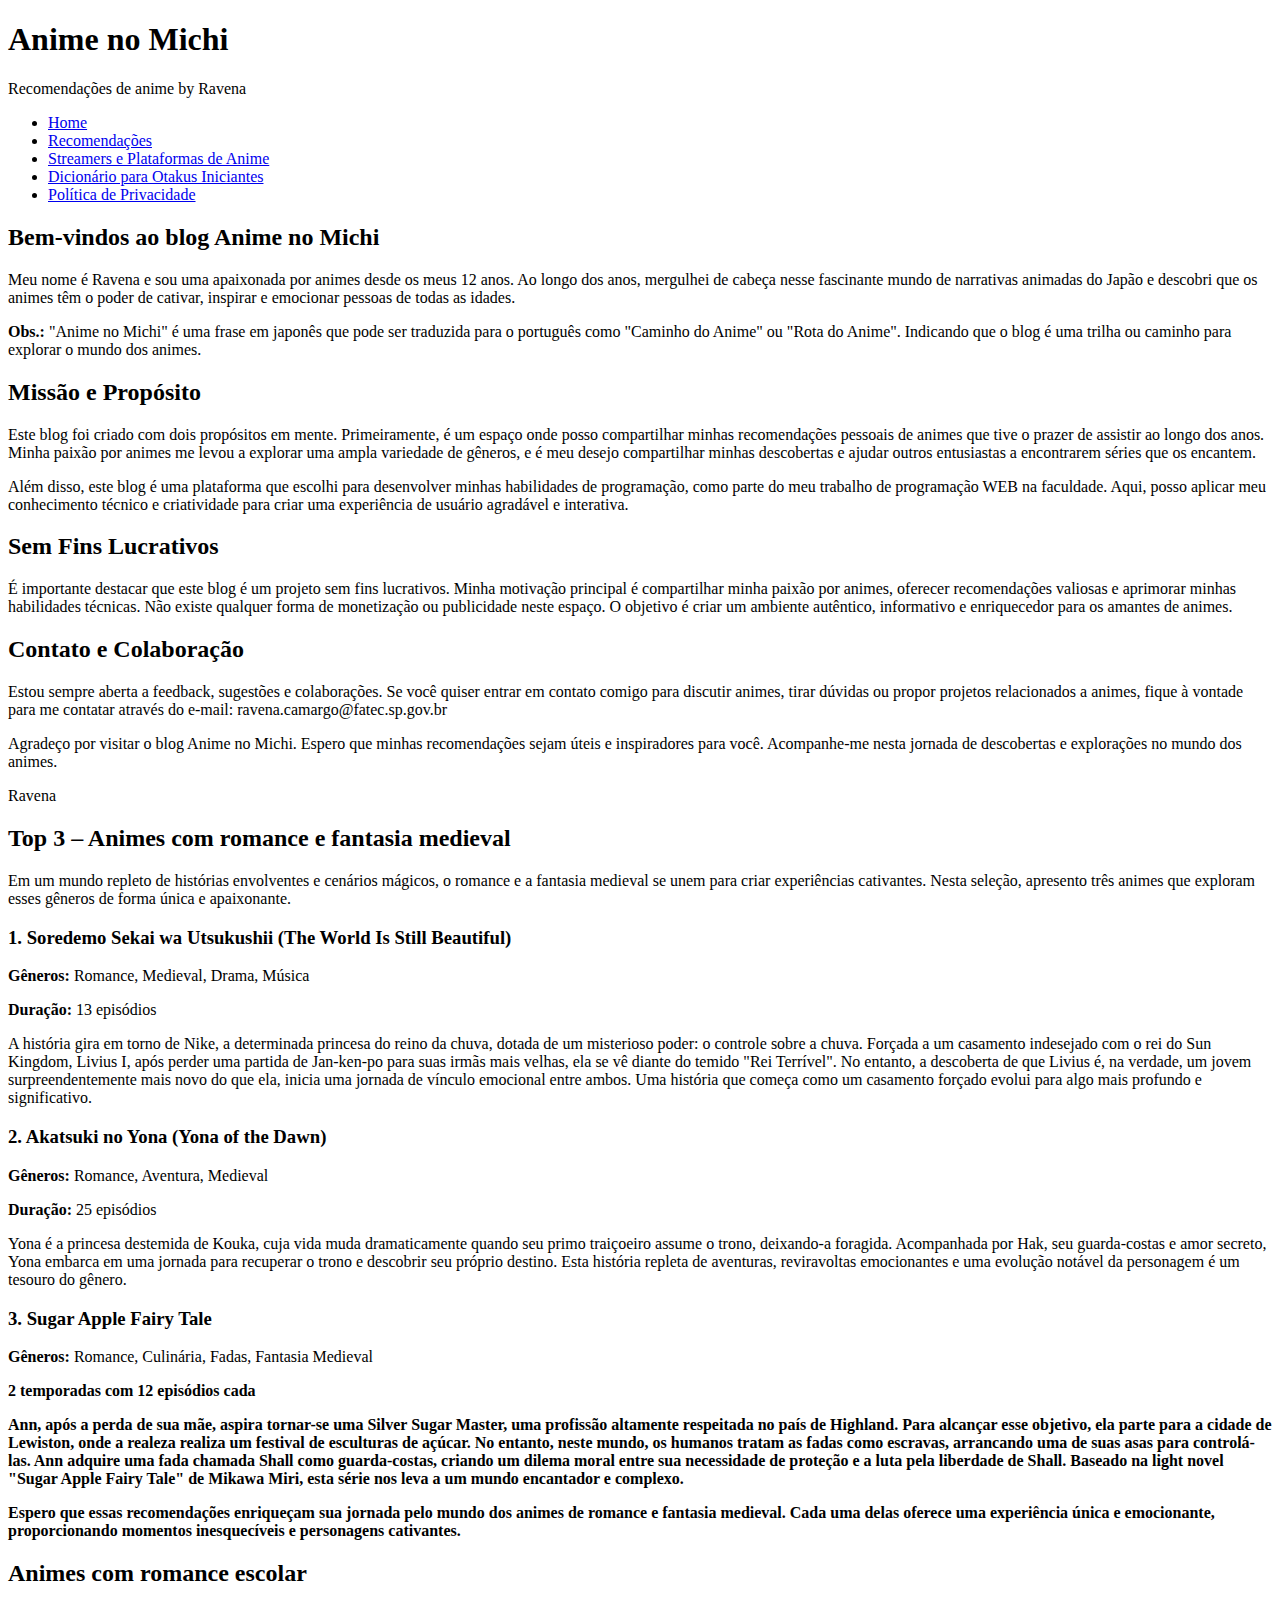
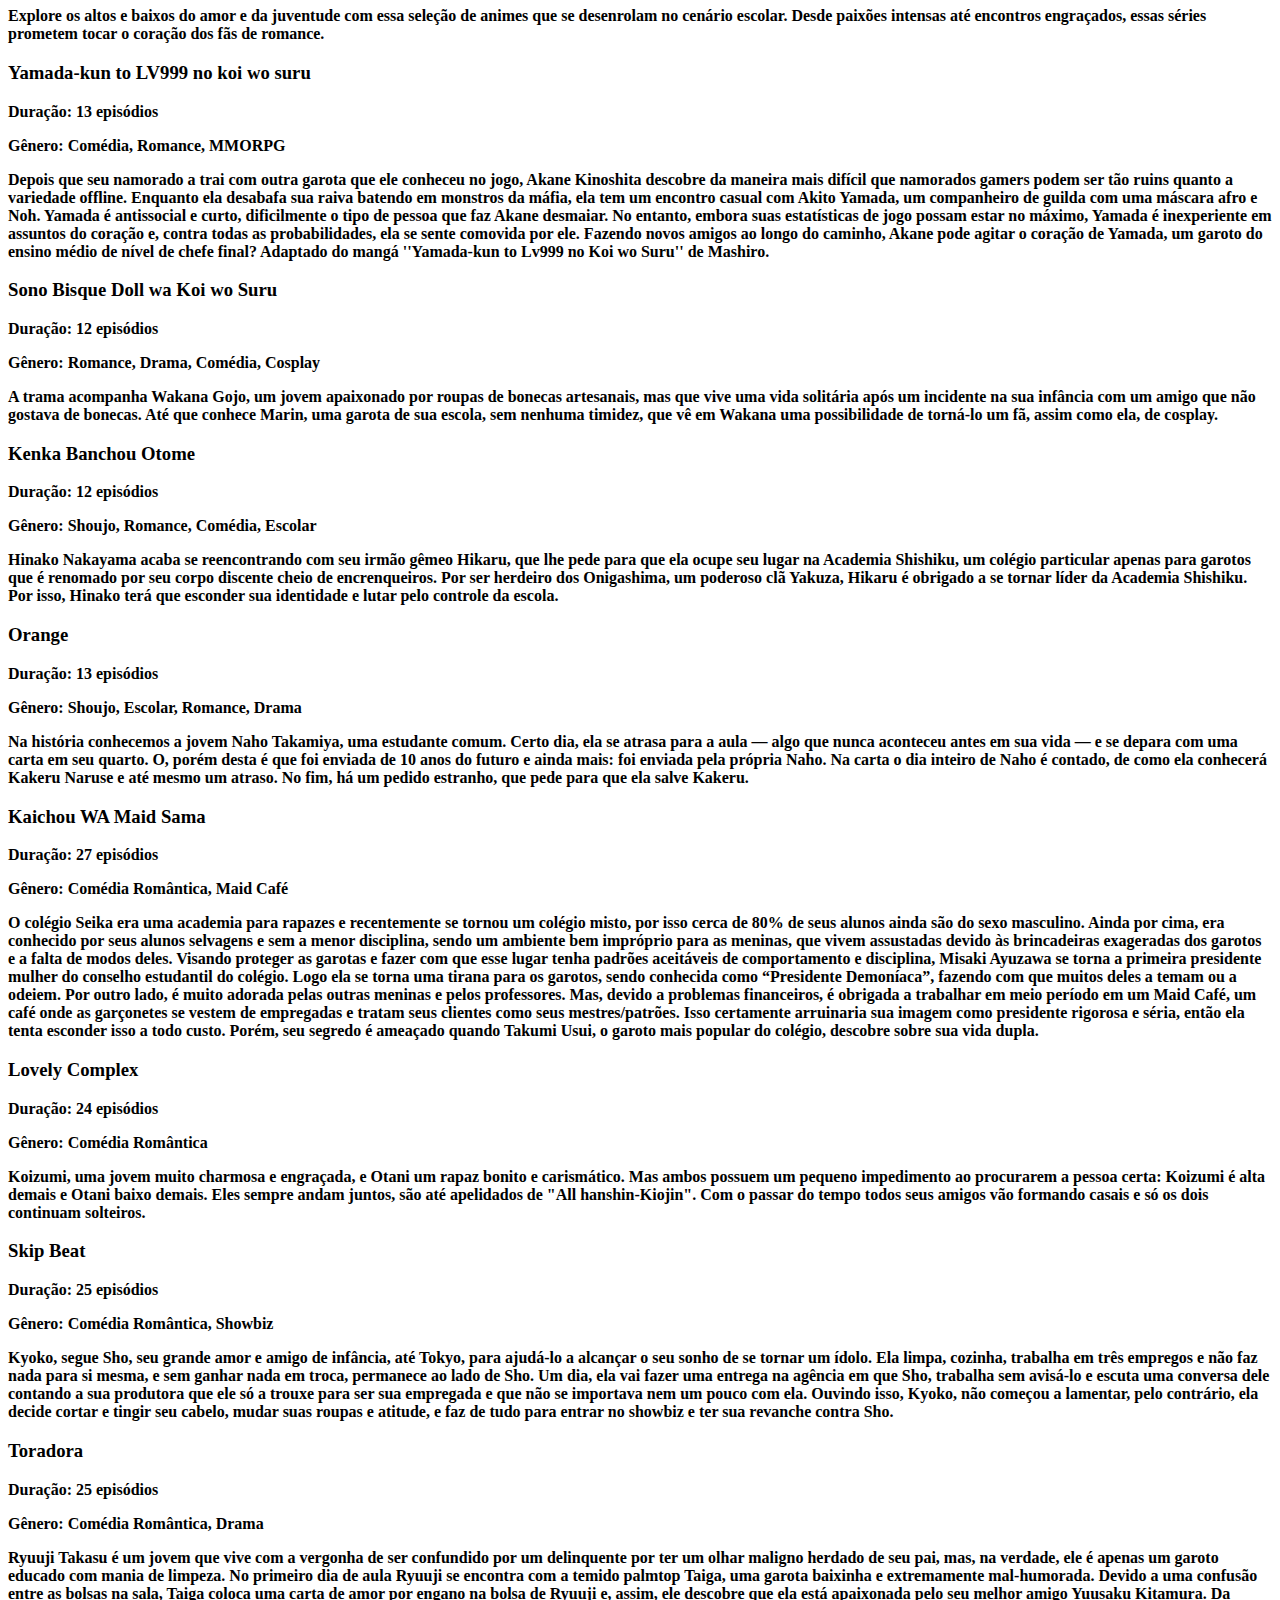
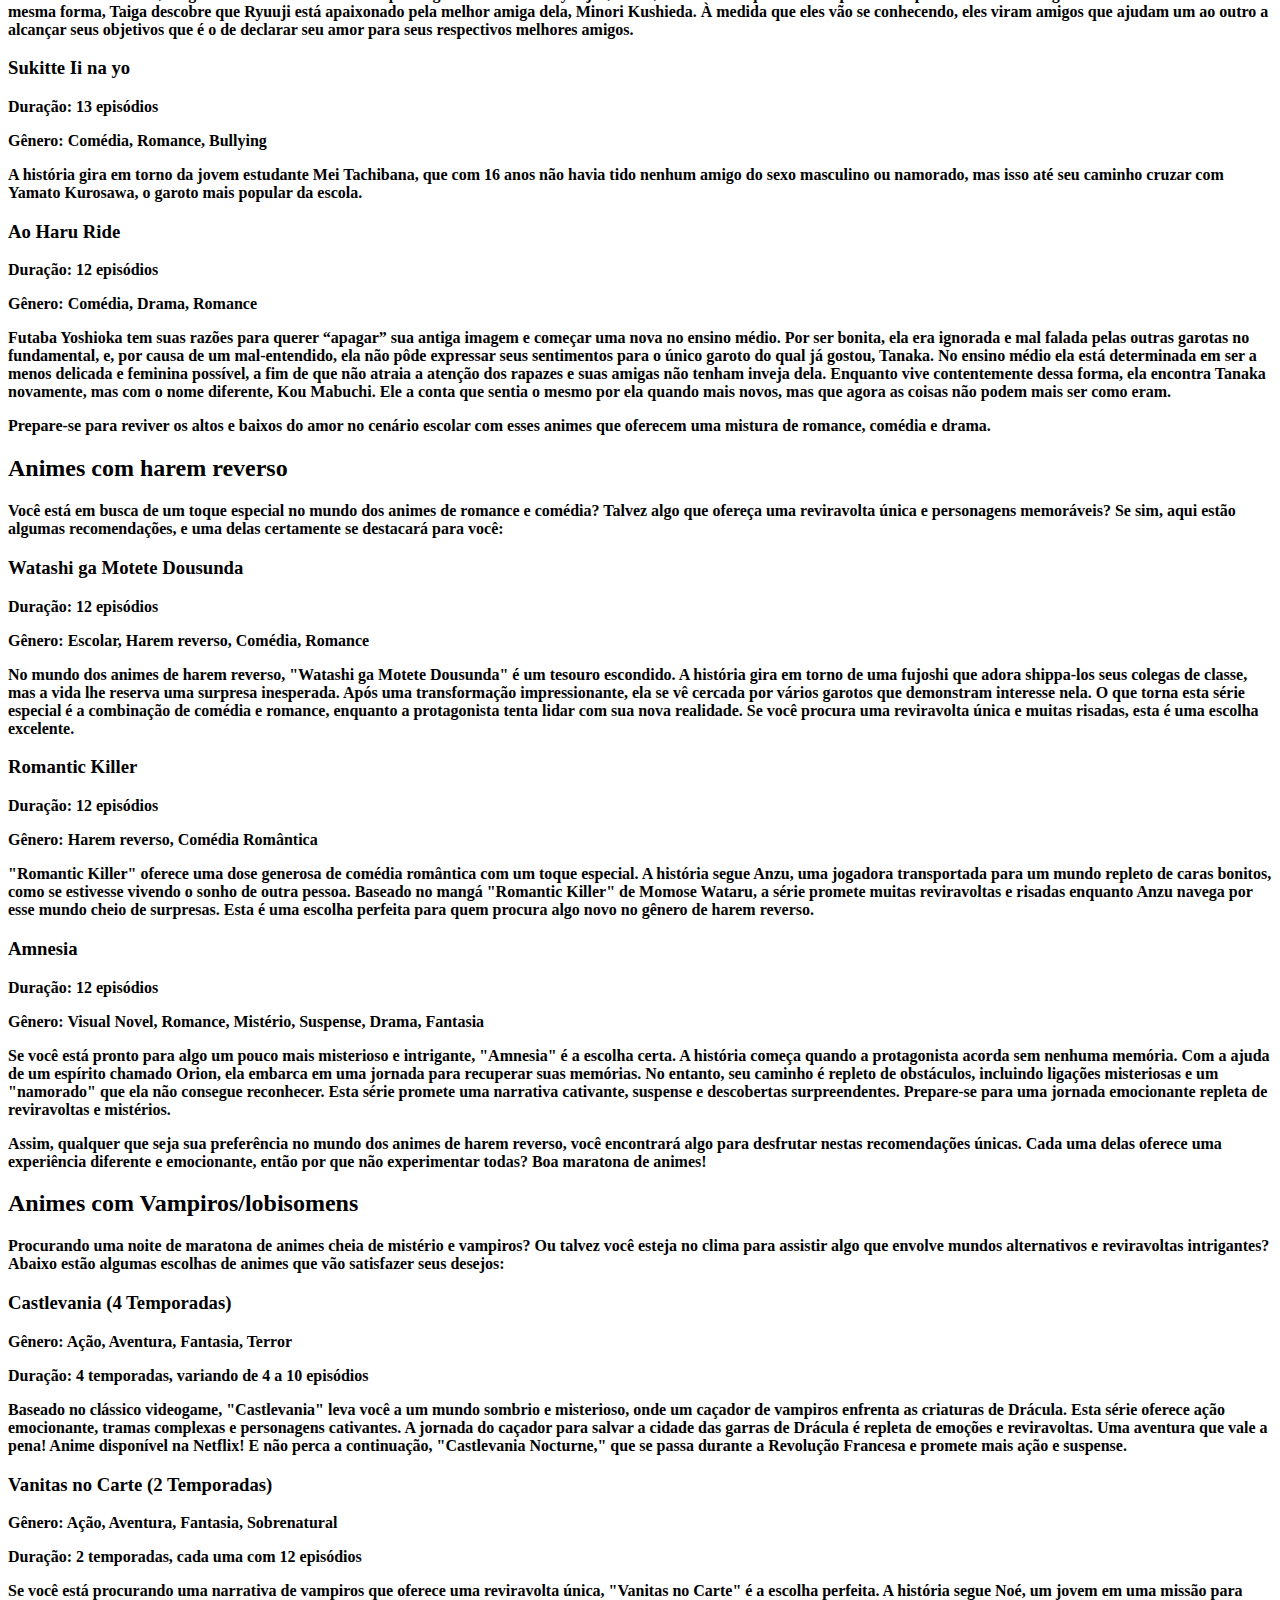
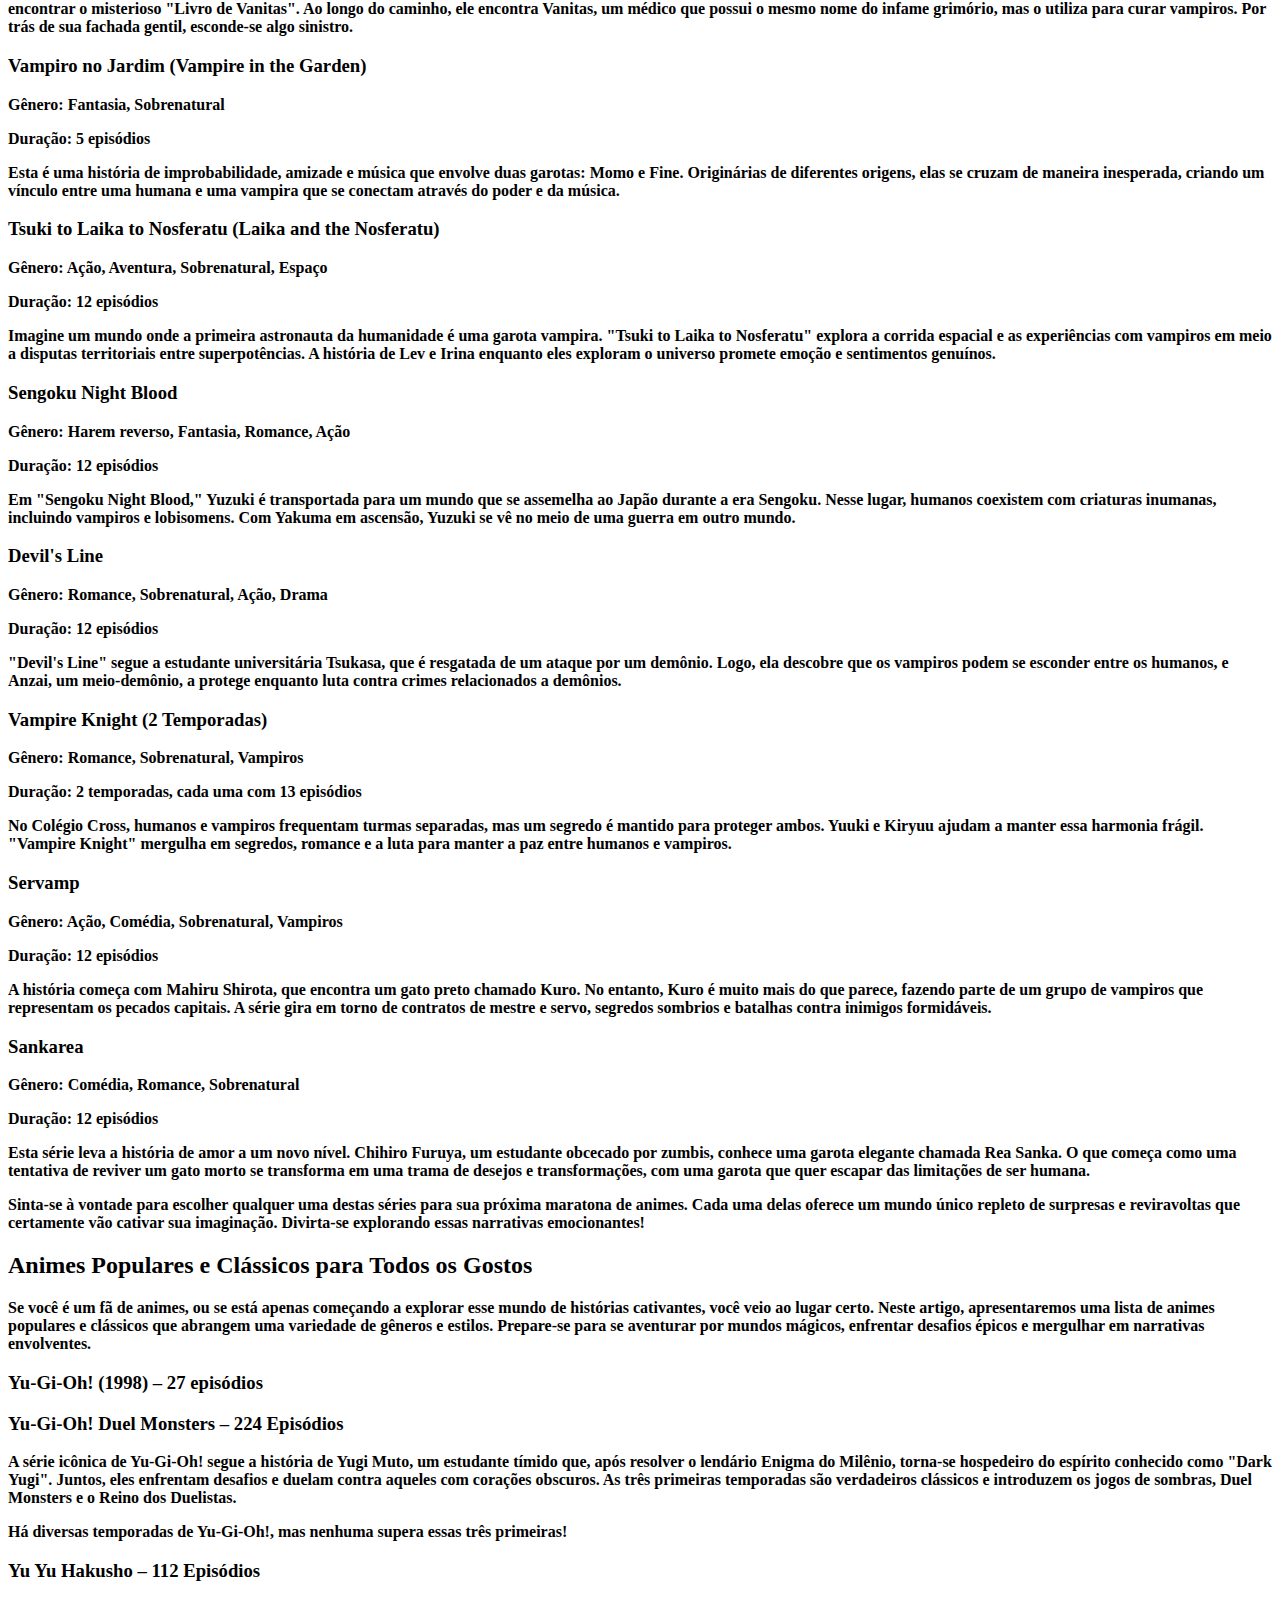
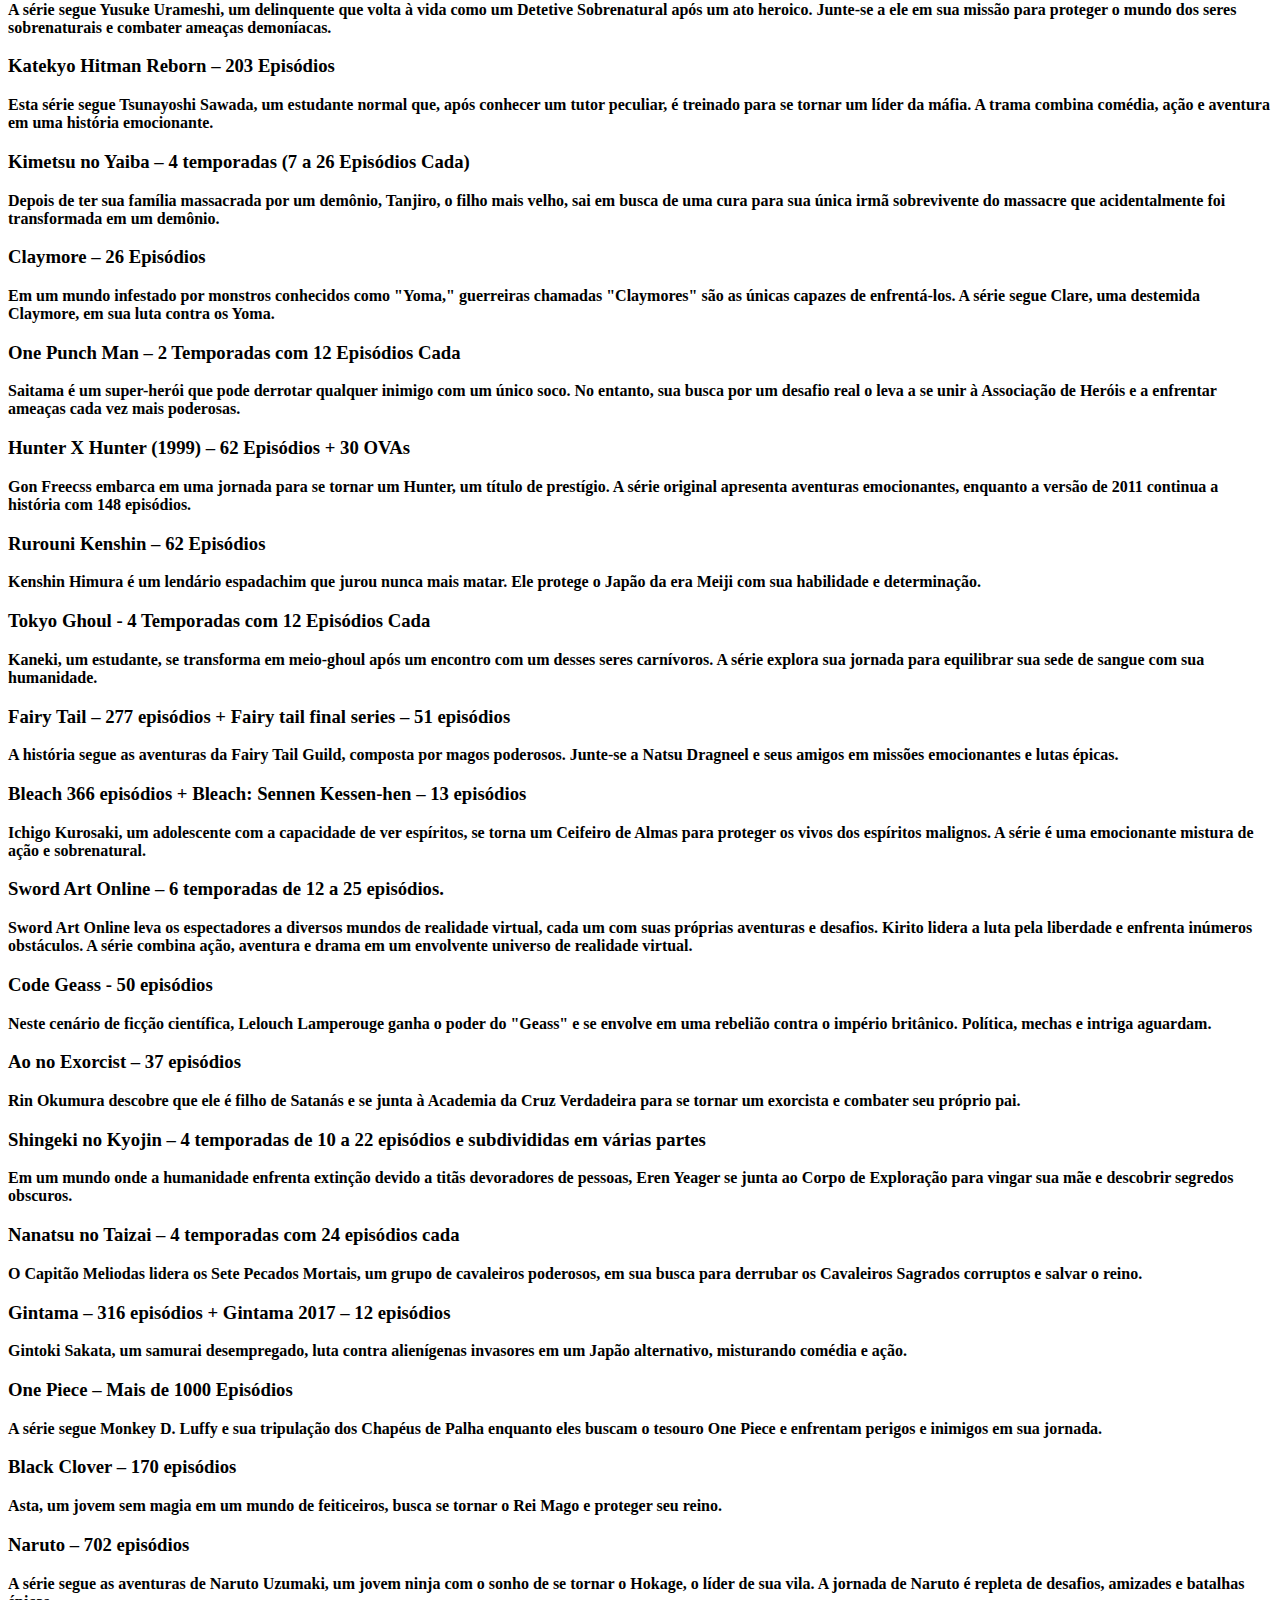
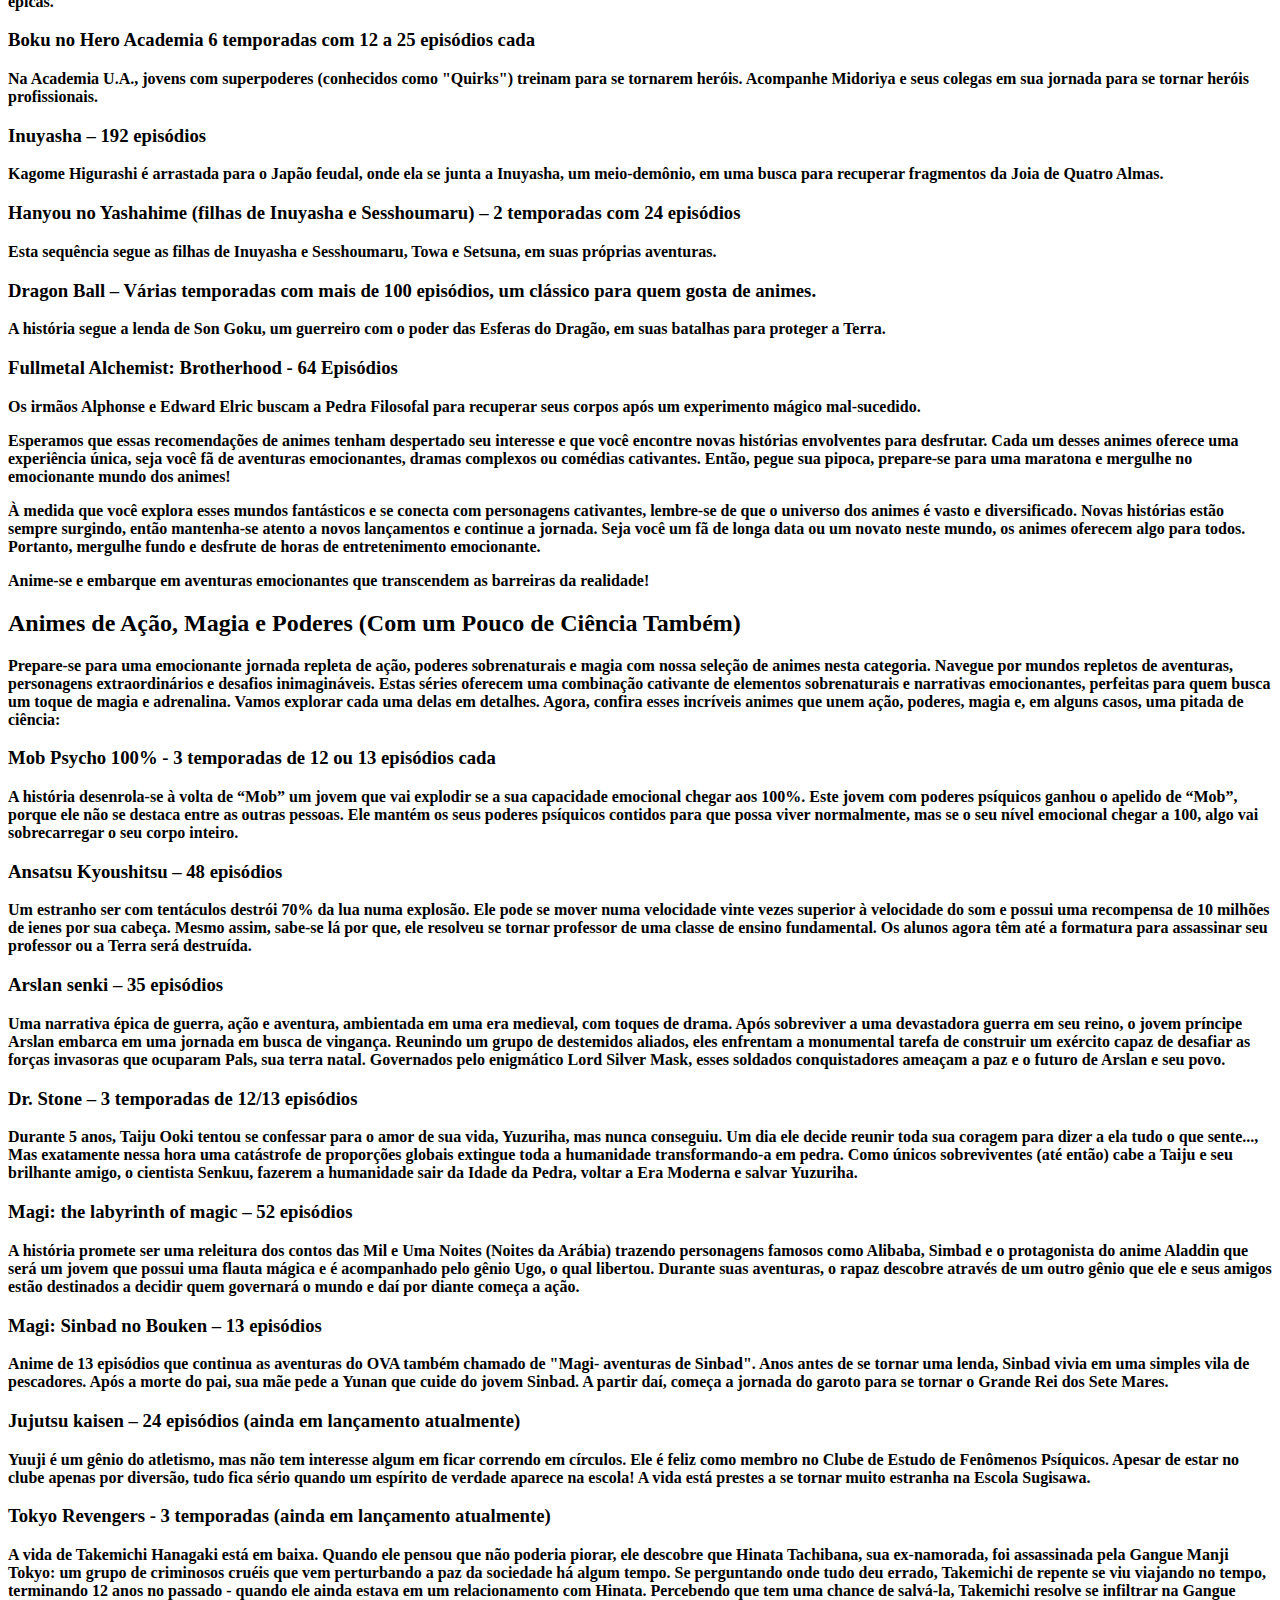
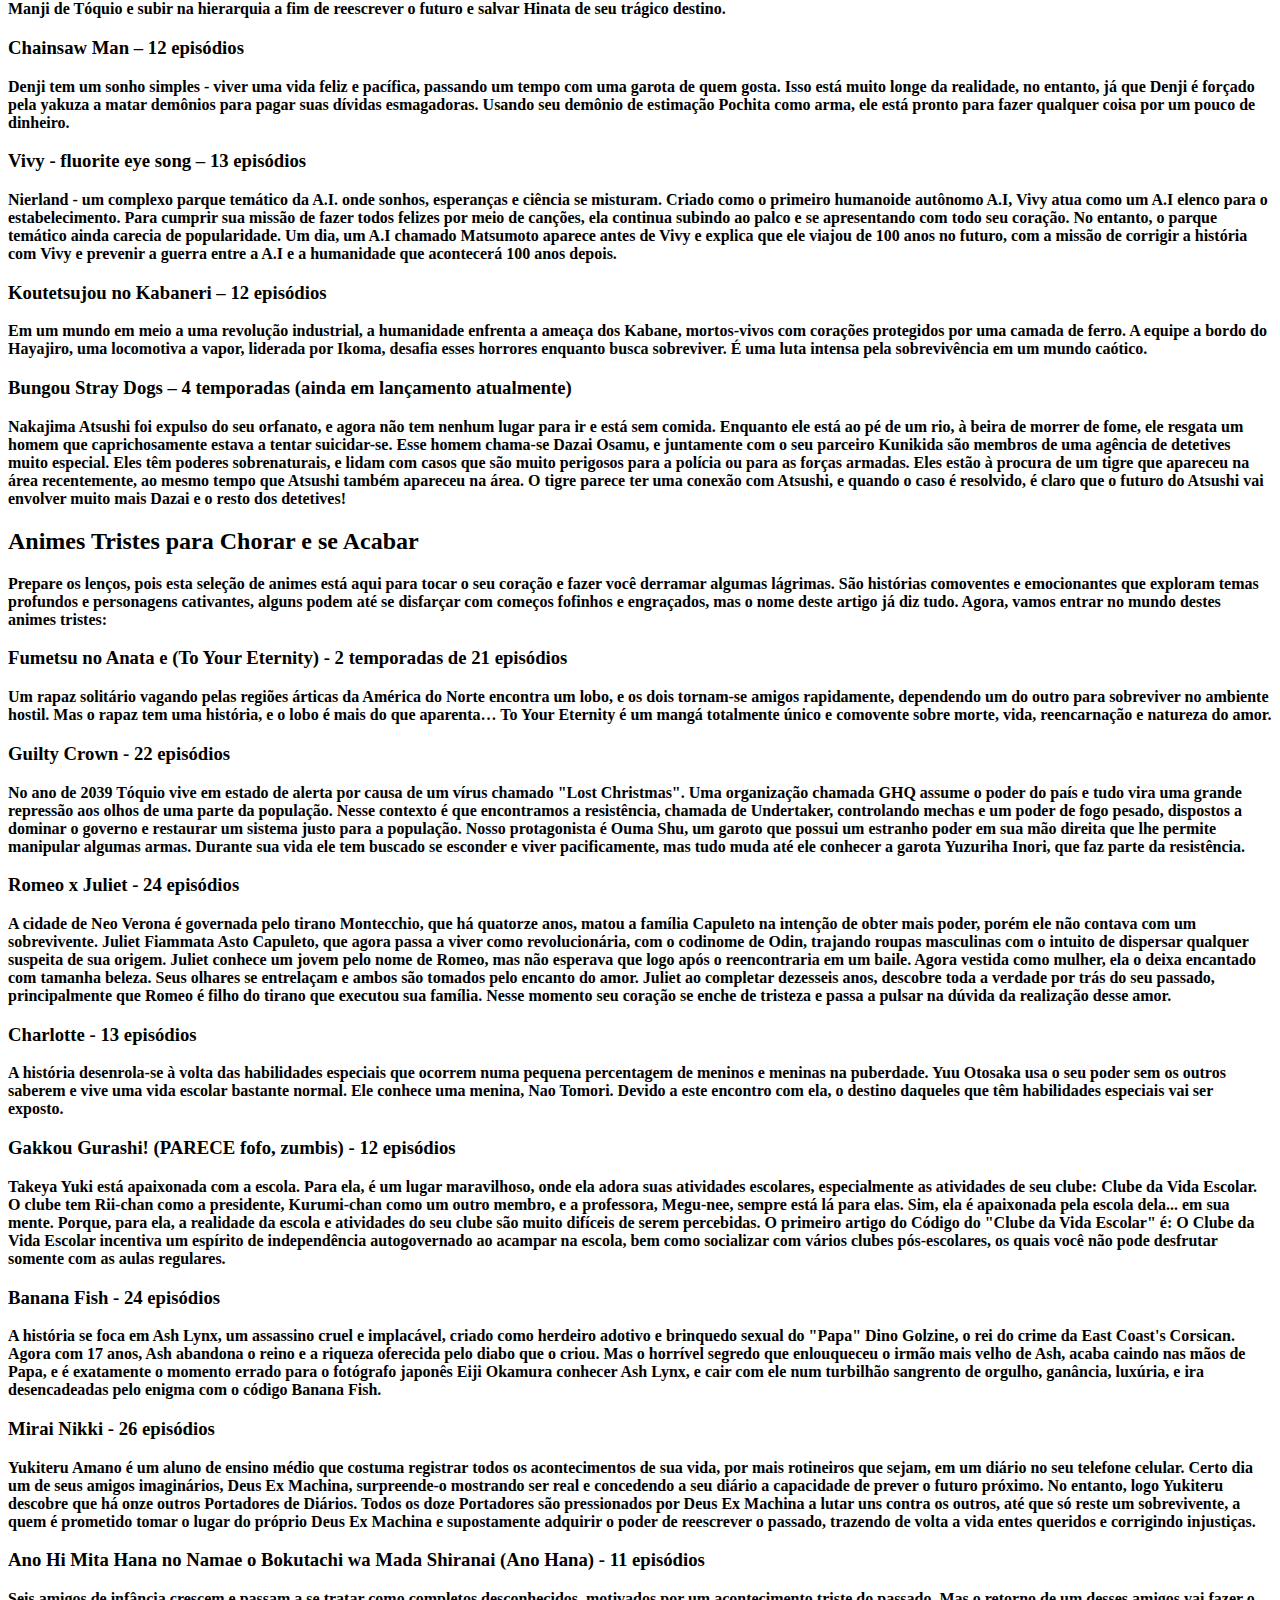
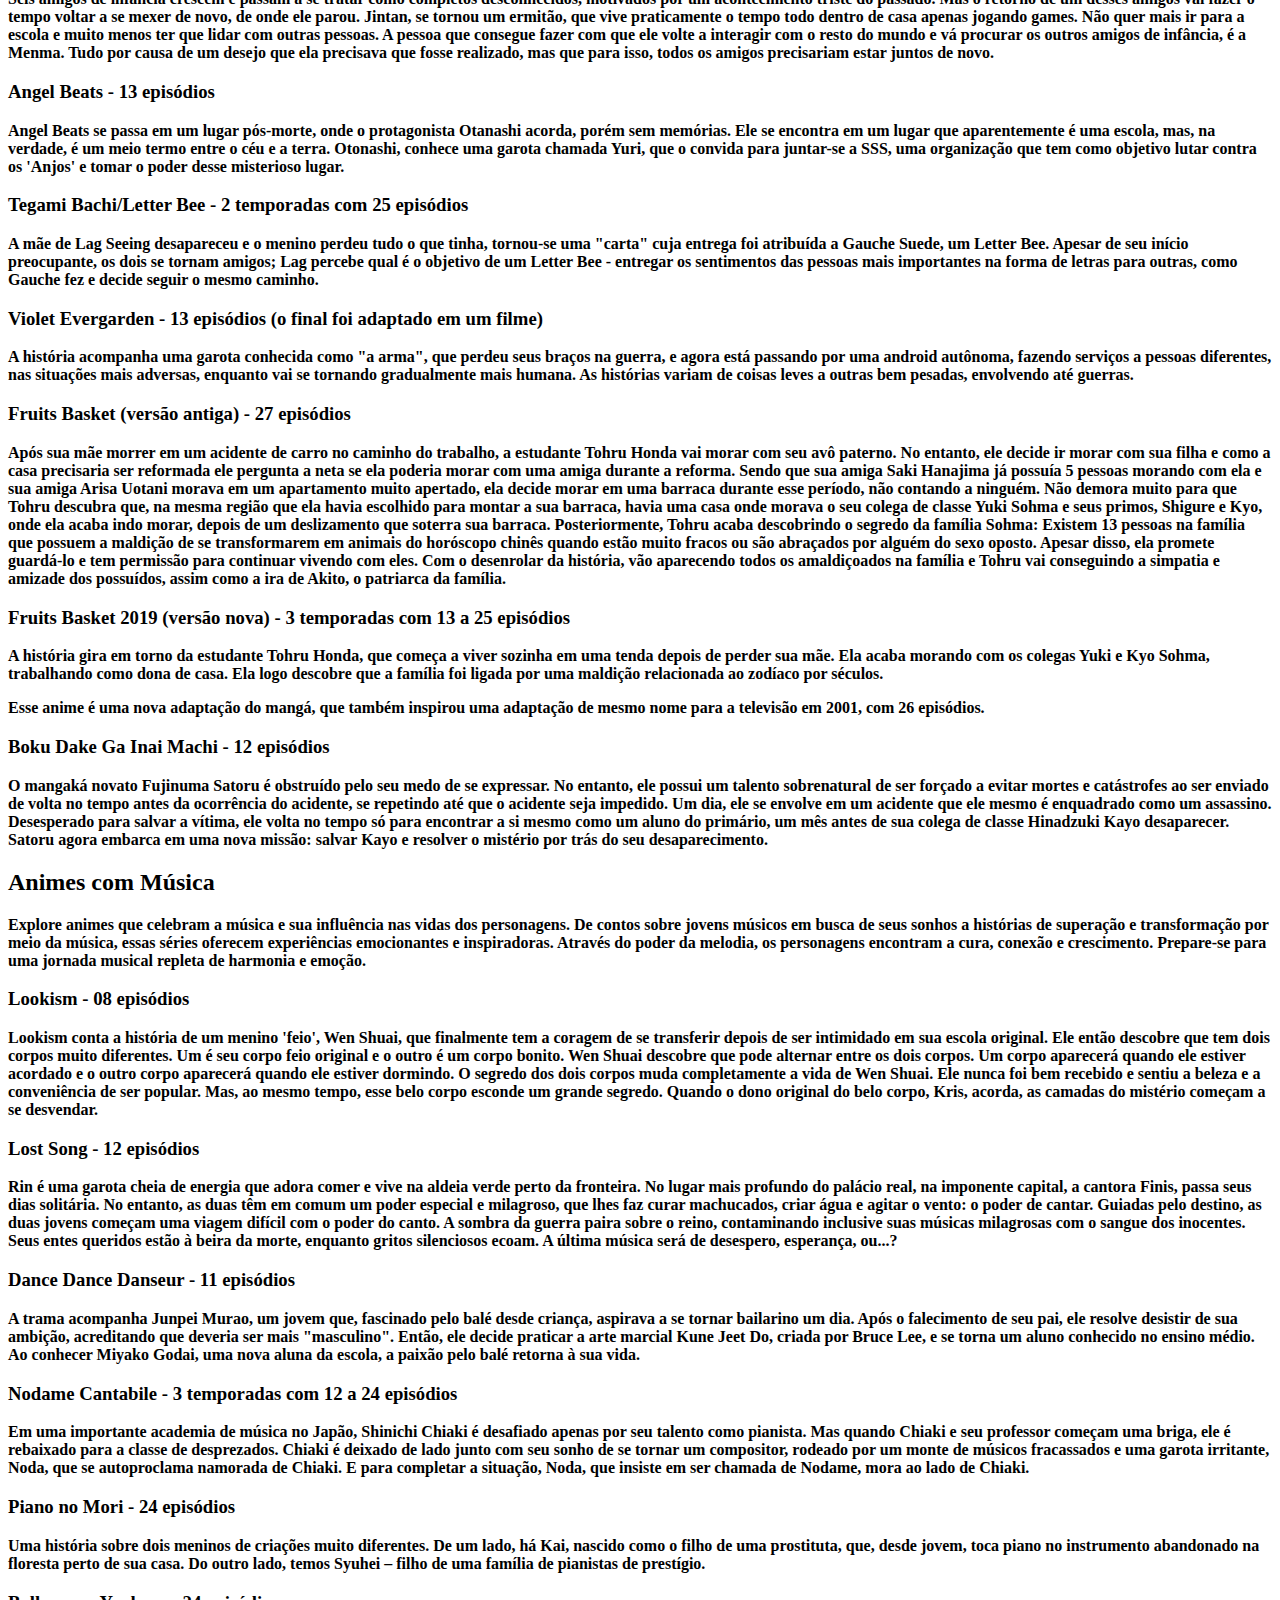
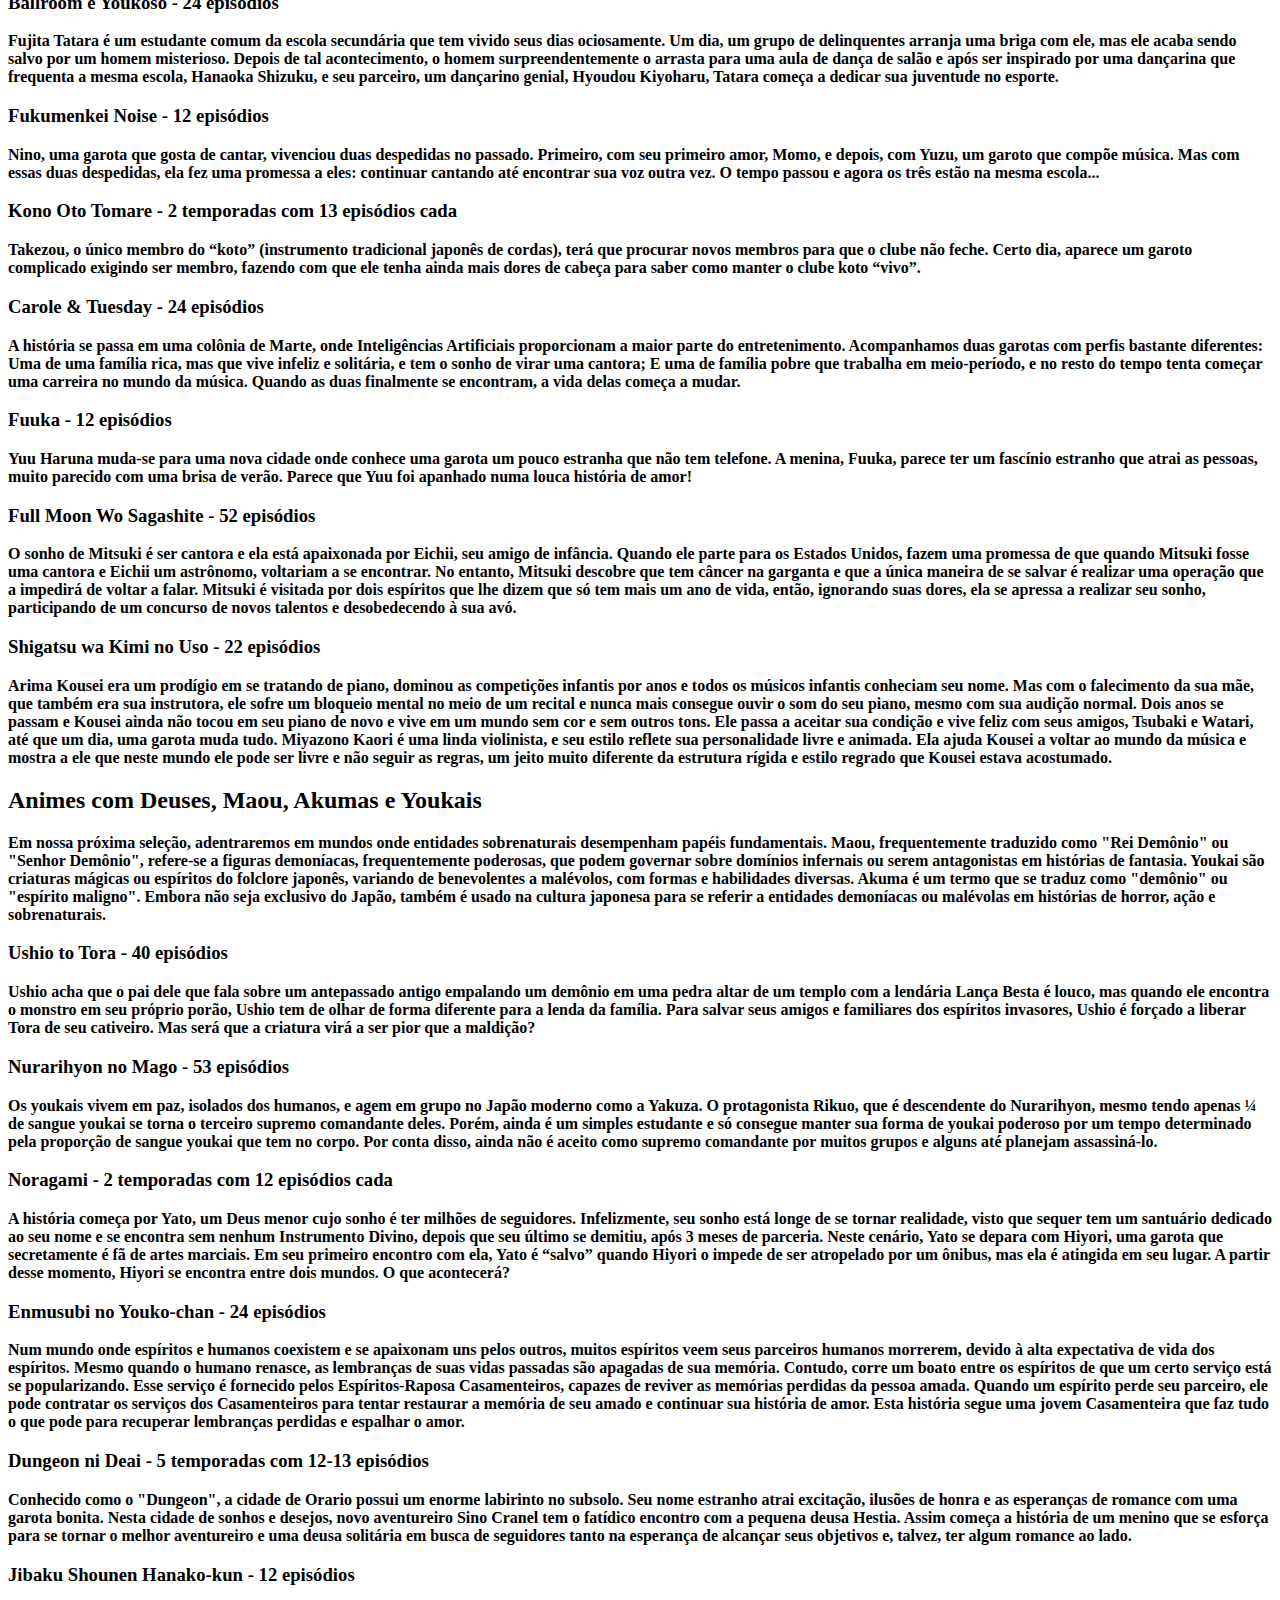
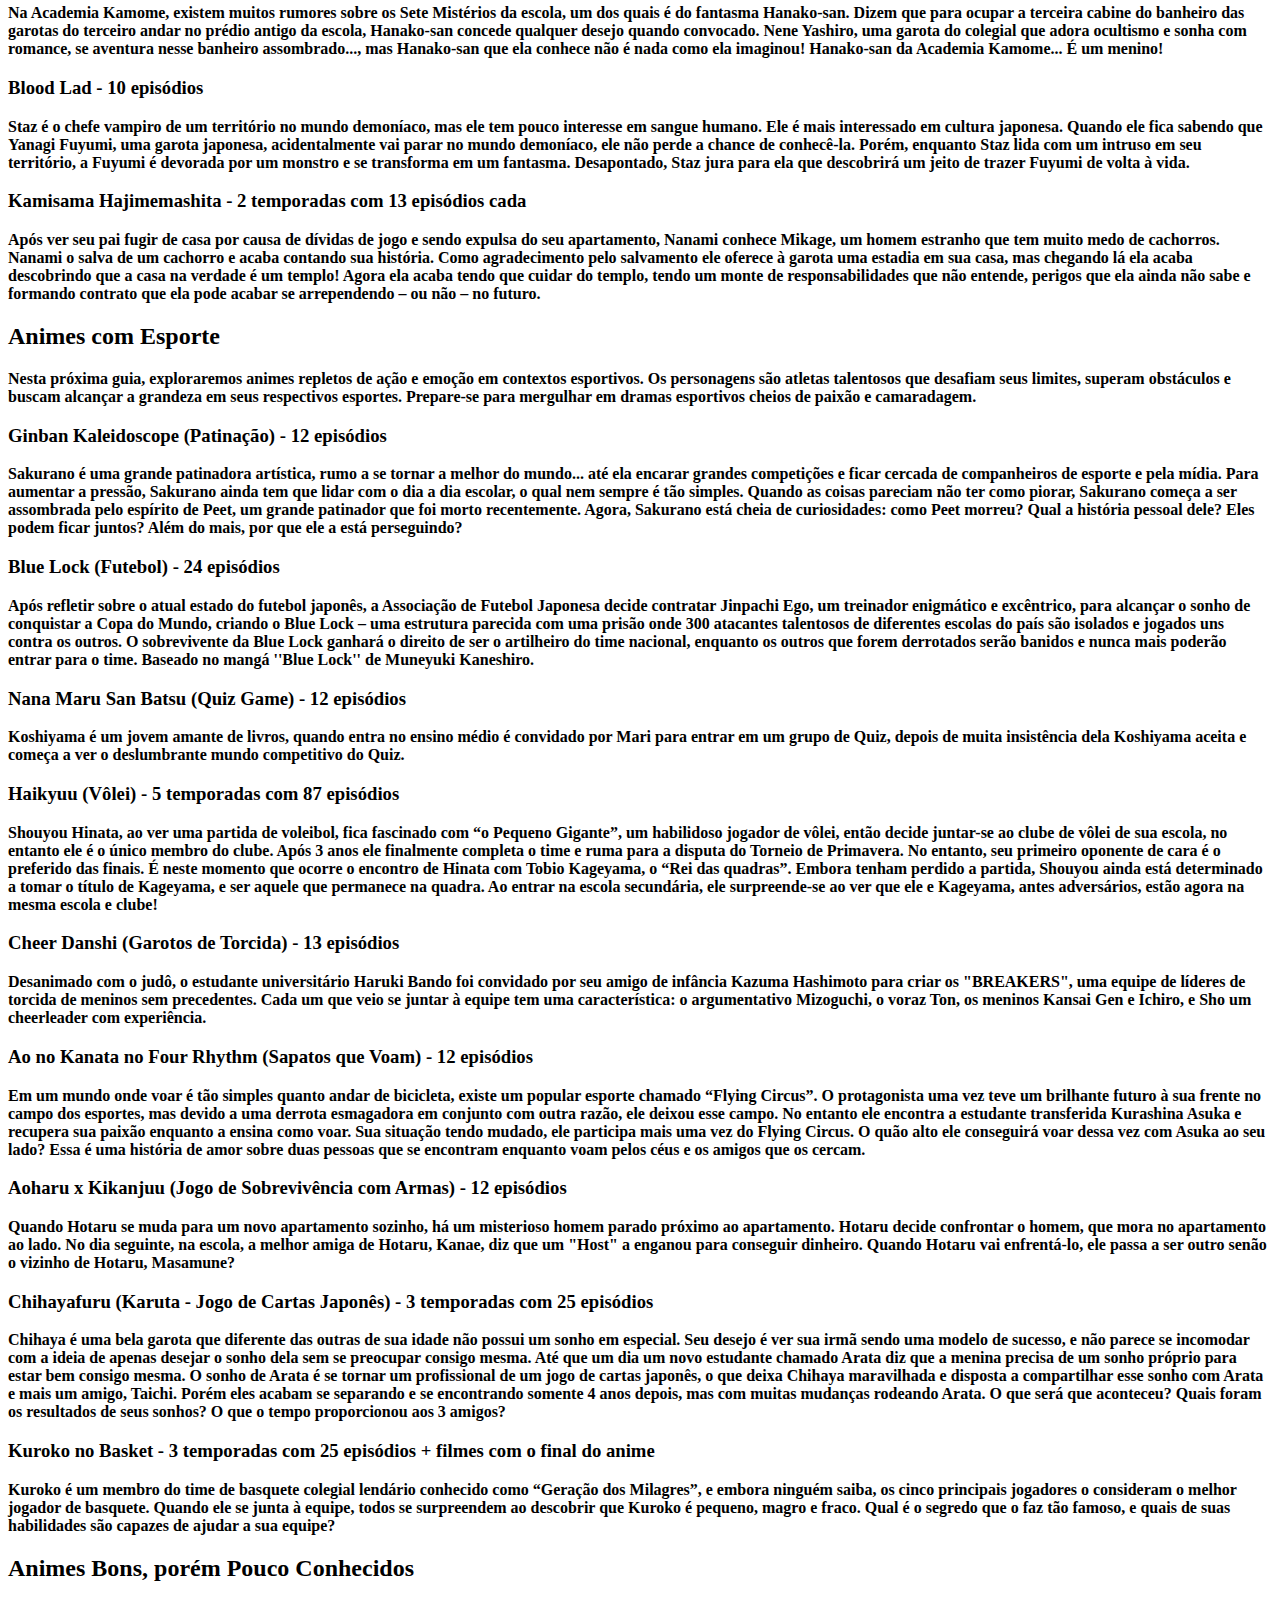
==== Anime no michi.html @ 0b541a36 "Add files via upload" ====
<!DOCTYPE html>
<html lang="en">
<head>
    <meta charset="UTF-8">
    <meta http-equiv="X-UA-Compatible" content="IE=edge">
    <meta name="viewport" content="width=device-width, initial-scale=1.0">
    <script src="Anime no michi.js"></script>
    <link rel="stylesheet" type="text/css" href="Anime no michi.css">
    <title>Blog anime no michi</title>
</head>
<body>
    <header>
        <h1>Anime no Michi</h1>
        <p>Recomendações de anime by Ravena</p>
        <nav>
            <ul>
                <li><a href="#">Home</a></li>
                <li><a href="#">Recomendações</a></li>
                <li><a href="#">Streamers e Plataformas de Anime</a></li>
                <li><a href="#">Dicionário para Otakus Iniciantes</a></li>
                <li><a href="#">Política de Privacidade</a></li>
            </ul>
        </nav>
    </header>
    <section>
        <h2>Bem-vindos ao blog Anime no Michi</h2>
        <p>Meu nome é Ravena e sou uma apaixonada por animes desde os meus 12 anos. Ao longo dos anos, mergulhei de cabeça nesse fascinante mundo de narrativas animadas do Japão e descobri que os animes têm o poder de cativar, inspirar e emocionar pessoas de todas as idades.</p>
        <p><strong>Obs.:</strong> "Anime no Michi" é uma frase em japonês que pode ser traduzida para o português como "Caminho do Anime" ou "Rota do Anime". Indicando que o blog é uma trilha ou caminho para explorar o mundo dos animes.</p>
    </section>

    <section>
        <h2>Missão e Propósito</h2>
        <p>Este blog foi criado com dois propósitos em mente. Primeiramente, é um espaço onde posso compartilhar minhas recomendações pessoais de animes que tive o prazer de assistir ao longo dos anos. Minha paixão por animes me levou a explorar uma ampla variedade de gêneros, e é meu desejo compartilhar minhas descobertas e ajudar outros entusiastas a encontrarem séries que os encantem.</p>
        <p>Além disso, este blog é uma plataforma que escolhi para desenvolver minhas habilidades de programação, como parte do meu trabalho de programação WEB na faculdade. Aqui, posso aplicar meu conhecimento técnico e criatividade para criar uma experiência de usuário agradável e interativa.</p>
    </section>

    <section>
        <h2>Sem Fins Lucrativos</h2>
        <p>É importante destacar que este blog é um projeto sem fins lucrativos. Minha motivação principal é compartilhar minha paixão por animes, oferecer recomendações valiosas e aprimorar minhas habilidades técnicas. Não existe qualquer forma de monetização ou publicidade neste espaço. O objetivo é criar um ambiente autêntico, informativo e enriquecedor para os amantes de animes.</p>
    </section>

    <section>
        <h2>Contato e Colaboração</h2>
        <p>Estou sempre aberta a feedback, sugestões e colaborações. Se você quiser entrar em contato comigo para discutir animes, tirar dúvidas ou propor projetos relacionados a animes, fique à vontade para me contatar através do e-mail: ravena.camargo@fatec.sp.gov.br</p>
        <p>Agradeço por visitar o blog Anime no Michi. Espero que minhas recomendações sejam úteis e inspiradores para você. Acompanhe-me nesta jornada de descobertas e explorações no mundo dos animes.</p>
        <p>Ravena</p>
    </section>
    <section>
        <h2>Top 3 – Animes com romance e fantasia medieval</h2>
        <p>Em um mundo repleto de histórias envolventes e cenários mágicos, o romance e a fantasia medieval se unem para criar experiências cativantes. Nesta seleção, apresento três animes que exploram esses gêneros de forma única e apaixonante.</p>
    
        <h3>1. Soredemo Sekai wa Utsukushii (The World Is Still Beautiful)</h3>
        <p><strong>Gêneros:</strong> Romance, Medieval, Drama, Música</p>
        <p><strong>Duração:</strong> 13 episódios</p>
        <p>A história gira em torno de Nike, a determinada princesa do reino da chuva, dotada de um misterioso poder: o controle sobre a chuva. Forçada a um casamento indesejado com o rei do Sun Kingdom, Livius I, após perder uma partida de Jan-ken-po para suas irmãs mais velhas, ela se vê diante do temido "Rei Terrível". No entanto, a descoberta de que Livius é, na verdade, um jovem surpreendentemente mais novo do que ela, inicia uma jornada de vínculo emocional entre ambos. Uma história que começa como um casamento forçado evolui para algo mais profundo e significativo.</p>
    
        <h3>2. Akatsuki no Yona (Yona of the Dawn)</h3>
        <p><strong>Gêneros:</strong> Romance, Aventura, Medieval</p>
        <p><strong>Duração:</strong> 25 episódios</p>
        <p>Yona é a princesa destemida de Kouka, cuja vida muda dramaticamente quando seu primo traiçoeiro assume o trono, deixando-a foragida. Acompanhada por Hak, seu guarda-costas e amor secreto, Yona embarca em uma jornada para recuperar o trono e descobrir seu próprio destino. Esta história repleta de aventuras, reviravoltas emocionantes e uma evolução notável da personagem é um tesouro do gênero.</p>
    
        <h3>3. Sugar Apple Fairy Tale</h3>
        <p><strong>Gêneros:</strong> Romance, Culinária, Fadas, Fantasia Medieval</p>
        <p><strong>2 temporadas com 12 episódios cada</p>
        <p>Ann, após a perda de sua mãe, aspira tornar-se uma Silver Sugar Master, uma profissão altamente respeitada no país de Highland. Para alcançar esse objetivo, ela parte para a cidade de Lewiston, onde a realeza realiza um festival de esculturas de açúcar. No entanto, neste mundo, os humanos tratam as fadas como escravas, arrancando uma de suas asas para controlá-las. Ann adquire uma fada chamada Shall como guarda-costas, criando um dilema moral entre sua necessidade de proteção e a luta pela liberdade de Shall. Baseado na light novel "Sugar Apple Fairy Tale" de Mikawa Miri, esta série nos leva a um mundo encantador e complexo.</p>
    
        <p>Espero que essas recomendações enriqueçam sua jornada pelo mundo dos animes de romance e fantasia medieval. Cada uma delas oferece uma experiência única e emocionante, proporcionando momentos inesquecíveis e personagens cativantes.</p>
    </section>
    <section>
        <h2>Animes com romance escolar</h2>
        <p>Explore os altos e baixos do amor e da juventude com essa seleção de animes que se desenrolam no cenário escolar. Desde paixões intensas até encontros engraçados, essas séries prometem tocar o coração dos fãs de romance.</p>
    
        <h3>Yamada-kun to LV999 no koi wo suru</h3>
        <p><strong>Duração:</strong> 13 episódios</p>
        <p><strong>Gênero:</strong> Comédia, Romance, MMORPG</p>
        <p>Depois que seu namorado a trai com outra garota que ele conheceu no jogo, Akane Kinoshita descobre da maneira mais difícil que namorados gamers podem ser tão ruins quanto a variedade offline. Enquanto ela desabafa sua raiva batendo em monstros da máfia, ela tem um encontro casual com Akito Yamada, um companheiro de guilda com uma máscara afro e Noh. Yamada é antissocial e curto, dificilmente o tipo de pessoa que faz Akane desmaiar. No entanto, embora suas estatísticas de jogo possam estar no máximo, Yamada é inexperiente em assuntos do coração e, contra todas as probabilidades, ela se sente comovida por ele. Fazendo novos amigos ao longo do caminho, Akane pode agitar o coração de Yamada, um garoto do ensino médio de nível de chefe final? Adaptado do mangá ''Yamada-kun to Lv999 no Koi wo Suru'' de Mashiro.</p>
    
        <h3>Sono Bisque Doll wa Koi wo Suru</h3>
        <p><strong>Duração:</strong> 12 episódios</p>
        <p><strong>Gênero:</strong> Romance, Drama, Comédia, Cosplay</p>
        <p>A trama acompanha Wakana Gojo, um jovem apaixonado por roupas de bonecas artesanais, mas que vive uma vida solitária após um incidente na sua infância com um amigo que não gostava de bonecas. Até que conhece Marin, uma garota de sua escola, sem nenhuma timidez, que vê em Wakana uma possibilidade de torná-lo um fã, assim como ela, de cosplay.</p>
    
        <h3>Kenka Banchou Otome</h3>
        <p><strong>Duração:</strong> 12 episódios</p>
        <p><strong>Gênero:</strong> Shoujo, Romance, Comédia, Escolar</p>
        <p>Hinako Nakayama acaba se reencontrando com seu irmão gêmeo Hikaru, que lhe pede para que ela ocupe seu lugar na Academia Shishiku, um colégio particular apenas para garotos que é renomado por seu corpo discente cheio de encrenqueiros. Por ser herdeiro dos Onigashima, um poderoso clã Yakuza, Hikaru é obrigado a se tornar líder da Academia Shishiku. Por isso, Hinako terá que esconder sua identidade e lutar pelo controle da escola.</p>
    
        <h3>Orange</h3>
        <p><strong>Duração:</strong> 13 episódios</p>
        <p><strong>Gênero:</strong> Shoujo, Escolar, Romance, Drama</p>
        <p>Na história conhecemos a jovem Naho Takamiya, uma estudante comum. Certo dia, ela se atrasa para a aula — algo que nunca aconteceu antes em sua vida — e se depara com uma carta em seu quarto. O, porém desta é que foi enviada de 10 anos do futuro e ainda mais: foi enviada pela própria Naho. Na carta o dia inteiro de Naho é contado, de como ela conhecerá Kakeru Naruse e até mesmo um atraso. No fim, há um pedido estranho, que pede para que ela salve Kakeru.</p>
    
        <h3>Kaichou WA Maid Sama</h3>
        <p><strong>Duração:</strong> 27 episódios</p>
        <p><strong>Gênero:</strong> Comédia Romântica, Maid Café</p>
        <p>O colégio Seika era uma academia para rapazes e recentemente se tornou um colégio misto, por isso cerca de 80% de seus alunos ainda são do sexo masculino. Ainda por cima, era conhecido por seus alunos selvagens e sem a menor disciplina, sendo um ambiente bem impróprio para as meninas, que vivem assustadas devido às brincadeiras exageradas dos garotos e a falta de modos deles. Visando proteger as garotas e fazer com que esse lugar tenha padrões aceitáveis de comportamento e disciplina, Misaki Ayuzawa se torna a primeira presidente mulher do conselho estudantil do colégio. Logo ela se torna uma tirana para os garotos, sendo conhecida como “Presidente Demoníaca”, fazendo com que muitos deles a temam ou a odeiem. Por outro lado, é muito adorada pelas outras meninas e pelos professores. Mas, devido a problemas financeiros, é obrigada a trabalhar em meio período em um Maid Café, um café onde as garçonetes se vestem de empregadas e tratam seus clientes como seus mestres/patrões. Isso certamente arruinaria sua imagem como presidente rigorosa e séria, então ela tenta esconder isso a todo custo. Porém, seu segredo é ameaçado quando Takumi Usui, o garoto mais popular do colégio, descobre sobre sua vida dupla.</p>
    
        <h3>Lovely Complex</h3>
        <p><strong>Duração:</strong> 24 episódios</p>
        <p><strong>Gênero:</strong> Comédia Romântica</p>
        <p>Koizumi, uma jovem muito charmosa e engraçada, e Otani um rapaz bonito e carismático. Mas ambos possuem um pequeno impedimento ao procurarem a pessoa certa: Koizumi é alta demais e Otani baixo demais. Eles sempre andam juntos, são até apelidados de "All hanshin-Kiojin". Com o passar do tempo todos seus amigos vão formando casais e só os dois continuam solteiros.</p>
    
        <h3>Skip Beat</h3>
        <p><strong>Duração:</strong> 25 episódios</p>
        <p><strong>Gênero:</strong> Comédia Romântica, Showbiz</p>
        <p>Kyoko, segue Sho, seu grande amor e amigo de infância, até Tokyo, para ajudá-lo a alcançar o seu sonho de se tornar um ídolo. Ela limpa, cozinha, trabalha em três empregos e não faz nada para si mesma, e sem ganhar nada em troca, permanece ao lado de Sho. Um dia, ela vai fazer uma entrega na agência em que Sho, trabalha sem avisá-lo e escuta uma conversa dele contando a sua produtora que ele só a trouxe para ser sua empregada e que não se importava nem um pouco com ela. Ouvindo isso, Kyoko, não começou a lamentar, pelo contrário, ela decide cortar e tingir seu cabelo, mudar suas roupas e atitude, e faz de tudo para entrar no showbiz e ter sua revanche contra Sho.</p>
    
        <h3>Toradora</h3>
        <p><strong>Duração:</strong> 25 episódios</p>
        <p><strong>Gênero:</strong> Comédia Romântica, Drama</p>
        <p>Ryuuji Takasu é um jovem que vive com a vergonha de ser confundido por um delinquente por ter um olhar maligno herdado de seu pai, mas, na verdade, ele é apenas um garoto educado com mania de limpeza. No primeiro dia de aula Ryuuji se encontra com a temido palmtop Taiga, uma garota baixinha e extremamente mal-humorada. Devido a uma confusão entre as bolsas na sala, Taiga coloca uma carta de amor por engano na bolsa de Ryuuji e, assim, ele descobre que ela está apaixonada pelo seu melhor amigo Yuusaku Kitamura. Da mesma forma, Taiga descobre que Ryuuji está apaixonado pela melhor amiga dela, Minori Kushieda. À medida que eles vão se conhecendo, eles viram amigos que ajudam um ao outro a alcançar seus objetivos que é o de declarar seu amor para seus respectivos melhores amigos.</p>
    
        <h3>Sukitte Ii na yo</h3>
        <p><strong>Duração:</strong> 13 episódios</p>
        <p><strong>Gênero:</strong> Comédia, Romance, Bullying</p>
        <p>A história gira em torno da jovem estudante Mei Tachibana, que com 16 anos não havia tido nenhum amigo do sexo masculino ou namorado, mas isso até seu caminho cruzar com Yamato Kurosawa, o garoto mais popular da escola.</p>
    
        <h3>Ao Haru Ride</h3>
        <p><strong>Duração:</strong> 12 episódios</p>
        <p><strong>Gênero:</strong> Comédia, Drama, Romance</p>
        <p>Futaba Yoshioka tem suas razões para querer “apagar” sua antiga imagem e começar uma nova no ensino médio. Por ser bonita, ela era ignorada e mal falada pelas outras garotas no fundamental, e, por causa de um mal-entendido, ela não pôde expressar seus sentimentos para o único garoto do qual já gostou, Tanaka. No ensino médio ela está determinada em ser a menos delicada e feminina possível, a fim de que não atraia a atenção dos rapazes e suas amigas não tenham inveja dela. Enquanto vive contentemente dessa forma, ela encontra Tanaka novamente, mas com o nome diferente, Kou Mabuchi. Ele a conta que sentia o mesmo por ela quando mais novos, mas que agora as coisas não podem mais ser como eram.</p>
    
        <p>Prepare-se para reviver os altos e baixos do amor no cenário escolar com esses animes que oferecem uma mistura de romance, comédia e drama.</p>
    </section>
    
    <section>
        <h2>Animes com harem reverso</h2>

        <p>Você está em busca de um toque especial no mundo dos animes de romance e comédia? Talvez algo que ofereça uma reviravolta única e personagens memoráveis? Se sim, aqui estão algumas recomendações, e uma delas certamente se destacará para você:</p>

        <h3>Watashi ga Motete Dousunda</h3>
        <p><strong>Duração:</strong> 12 episódios</p>
        <p><strong>Gênero:</strong> Escolar, Harem reverso, Comédia, Romance</p>
        <p>No mundo dos animes de harem reverso, "Watashi ga Motete Dousunda" é um tesouro escondido. A história gira em torno de uma fujoshi que adora shippa-los seus colegas de classe, mas a vida lhe reserva uma surpresa inesperada. Após uma transformação impressionante, ela se vê cercada por vários garotos que demonstram interesse nela. O que torna esta série especial é a combinação de comédia e romance, enquanto a protagonista tenta lidar com sua nova realidade. Se você procura uma reviravolta única e muitas risadas, esta é uma escolha excelente.</p>

        <h3>Romantic Killer</h3>
        <p><strong>Duração:</strong> 12 episódios</p>
        <p><strong>Gênero:</strong> Harem reverso, Comédia Romântica</p>
        <p>"Romantic Killer" oferece uma dose generosa de comédia romântica com um toque especial. A história segue Anzu, uma jogadora transportada para um mundo repleto de caras bonitos, como se estivesse vivendo o sonho de outra pessoa. Baseado no mangá "Romantic Killer" de Momose Wataru, a série promete muitas reviravoltas e risadas enquanto Anzu navega por esse mundo cheio de surpresas. Esta é uma escolha perfeita para quem procura algo novo no gênero de harem reverso.</p>

        <h3>Amnesia</h3>
        <p><strong>Duração:</strong> 12 episódios</p>
        <p><strong>Gênero:</strong> Visual Novel, Romance, Mistério, Suspense, Drama, Fantasia</p>
        <p>Se você está pronto para algo um pouco mais misterioso e intrigante, "Amnesia" é a escolha certa. A história começa quando a protagonista acorda sem nenhuma memória. Com a ajuda de um espírito chamado Orion, ela embarca em uma jornada para recuperar suas memórias. No entanto, seu caminho é repleto de obstáculos, incluindo ligações misteriosas e um "namorado" que ela não consegue reconhecer. Esta série promete uma narrativa cativante, suspense e descobertas surpreendentes. Prepare-se para uma jornada emocionante repleta de reviravoltas e mistérios.</p>

        <p>Assim, qualquer que seja sua preferência no mundo dos animes de harem reverso, você encontrará algo para desfrutar nestas recomendações únicas. Cada uma delas oferece uma experiência diferente e emocionante, então por que não experimentar todas? Boa maratona de animes!</p>
    </section>

    <section>
        <h2>Animes com Vampiros/lobisomens</h2>

        <p>Procurando uma noite de maratona de animes cheia de mistério e vampiros? Ou talvez você esteja no clima para assistir algo que envolve mundos alternativos e reviravoltas intrigantes? Abaixo estão algumas escolhas de animes que vão satisfazer seus desejos:</p>

        <h3>Castlevania (4 Temporadas)</h3>
        <p><strong>Gênero:</strong> Ação, Aventura, Fantasia, Terror</p>
        <p>Duração: 4 temporadas, variando de 4 a 10 episódios</p>
        <p>Baseado no clássico videogame, "Castlevania" leva você a um mundo sombrio e misterioso, onde um caçador de vampiros enfrenta as criaturas de Drácula. Esta série oferece ação emocionante, tramas complexas e personagens cativantes. A jornada do caçador para salvar a cidade das garras de Drácula é repleta de emoções e reviravoltas. Uma aventura que vale a pena! Anime disponível na Netflix! E não perca a continuação, "Castlevania Nocturne," que se passa durante a Revolução Francesa e promete mais ação e suspense.</p>

        <h3>Vanitas no Carte (2 Temporadas)</h3>
        <p><strong>Gênero:</strong> Ação, Aventura, Fantasia, Sobrenatural</p>
        <p>Duração: 2 temporadas, cada uma com 12 episódios</p>
        <p>Se você está procurando uma narrativa de vampiros que oferece uma reviravolta única, "Vanitas no Carte" é a escolha perfeita. A história segue Noé, um jovem em uma missão para encontrar o misterioso "Livro de Vanitas". Ao longo do caminho, ele encontra Vanitas, um médico que possui o mesmo nome do infame grimório, mas o utiliza para curar vampiros. Por trás de sua fachada gentil, esconde-se algo sinistro.</p>

        <h3>Vampiro no Jardim (Vampire in the Garden)</h3>
        <p><strong>Gênero:</strong> Fantasia, Sobrenatural</p>
        <p>Duração: 5 episódios</p>
        <p>Esta é uma história de improbabilidade, amizade e música que envolve duas garotas: Momo e Fine. Originárias de diferentes origens, elas se cruzam de maneira inesperada, criando um vínculo entre uma humana e uma vampira que se conectam através do poder e da música.</p>

        <h3>Tsuki to Laika to Nosferatu (Laika and the Nosferatu)</h3>
        <p><strong>Gênero:</strong> Ação, Aventura, Sobrenatural, Espaço</p>
        <p>Duração: 12 episódios</p>
        <p>Imagine um mundo onde a primeira astronauta da humanidade é uma garota vampira. "Tsuki to Laika to Nosferatu" explora a corrida espacial e as experiências com vampiros em meio a disputas territoriais entre superpotências. A história de Lev e Irina enquanto eles exploram o universo promete emoção e sentimentos genuínos.</p>

        <h3>Sengoku Night Blood</h3>
        <p><strong>Gênero:</strong> Harem reverso, Fantasia, Romance, Ação</p>
        <p>Duração: 12 episódios</p>
        <p>Em "Sengoku Night Blood," Yuzuki é transportada para um mundo que se assemelha ao Japão durante a era Sengoku. Nesse lugar, humanos coexistem com criaturas inumanas, incluindo vampiros e lobisomens. Com Yakuma em ascensão, Yuzuki se vê no meio de uma guerra em outro mundo.</p>

        <h3>Devil's Line</h3>
        <p><strong>Gênero:</strong> Romance, Sobrenatural, Ação, Drama</p>
        <p>Duração: 12 episódios</p>
        <p>"Devil's Line" segue a estudante universitária Tsukasa, que é resgatada de um ataque por um demônio. Logo, ela descobre que os vampiros podem se esconder entre os humanos, e Anzai, um meio-demônio, a protege enquanto luta contra crimes relacionados a demônios.</p>

        <h3>Vampire Knight (2 Temporadas)</h3>
        <p><strong>Gênero:</strong> Romance, Sobrenatural, Vampiros</p>
        <p>Duração: 2 temporadas, cada uma com 13 episódios</p>
        <p>No Colégio Cross, humanos e vampiros frequentam turmas separadas, mas um segredo é mantido para proteger ambos. Yuuki e Kiryuu ajudam a manter essa harmonia frágil. "Vampire Knight" mergulha em segredos, romance e a luta para manter a paz entre humanos e vampiros.</p>

        <h3>Servamp</h3>
        <p><strong>Gênero:</strong> Ação, Comédia, Sobrenatural, Vampiros</p>
        <p>Duração: 12 episódios</p>
        <p>A história começa com Mahiru Shirota, que encontra um gato preto chamado Kuro. No entanto, Kuro é muito mais do que parece, fazendo parte de um grupo de vampiros que representam os pecados capitais. A série gira em torno de contratos de mestre e servo, segredos sombrios e batalhas contra inimigos formidáveis.</p>

        <h3>Sankarea</h3>
        <p><strong>Gênero:</strong> Comédia, Romance, Sobrenatural</p>
        <p>Duração: 12 episódios</p>
        <p>Esta série leva a história de amor a um novo nível. Chihiro Furuya, um estudante obcecado por zumbis, conhece uma garota elegante chamada Rea Sanka. O que começa como uma tentativa de reviver um gato morto se transforma em uma trama de desejos e transformações, com uma garota que quer escapar das limitações de ser humana.</p>

        <p>Sinta-se à vontade para escolher qualquer uma destas séries para sua próxima maratona de animes. Cada uma delas oferece um mundo único repleto de surpresas e reviravoltas que certamente vão cativar sua imaginação. Divirta-se explorando essas narrativas emocionantes!</p>
    </section>
    <section>
        <h2>Animes Populares e Clássicos para Todos os Gostos</h2>

        <p>Se você é um fã de animes, ou se está apenas começando a explorar esse mundo de histórias cativantes, você veio ao lugar certo. Neste artigo, apresentaremos uma lista de animes populares e clássicos que abrangem uma variedade de gêneros e estilos. Prepare-se para se aventurar por mundos mágicos, enfrentar desafios épicos e mergulhar em narrativas envolventes.</p>

        <h3>Yu-Gi-Oh! (1998) – 27 episódios</h3>
        <h3>Yu-Gi-Oh! Duel Monsters – 224 Episódios</h3>
        <p>A série icônica de Yu-Gi-Oh! segue a história de Yugi Muto, um estudante tímido que, após resolver o lendário Enigma do Milênio, torna-se hospedeiro do espírito conhecido como "Dark Yugi". Juntos, eles enfrentam desafios e duelam contra aqueles com corações obscuros. As três primeiras temporadas são verdadeiros clássicos e introduzem os jogos de sombras, Duel Monsters e o Reino dos Duelistas.</p>

        <p>Há diversas temporadas de Yu-Gi-Oh!, mas nenhuma supera essas três primeiras!</p>

        <h3>Yu Yu Hakusho – 112 Episódios</h3>
        <p>A série segue Yusuke Urameshi, um delinquente que volta à vida como um Detetive Sobrenatural após um ato heroico. Junte-se a ele em sua missão para proteger o mundo dos seres sobrenaturais e combater ameaças demoníacas.</p>

        <h3>Katekyo Hitman Reborn – 203 Episódios</h3>
        <p>Esta série segue Tsunayoshi Sawada, um estudante normal que, após conhecer um tutor peculiar, é treinado para se tornar um líder da máfia. A trama combina comédia, ação e aventura em uma história emocionante.</p>

        <h3>Kimetsu no Yaiba – 4 temporadas (7 a 26 Episódios Cada)</h3>
        <p>Depois de ter sua família massacrada por um demônio, Tanjiro, o filho mais velho, sai em busca de uma cura para sua única irmã sobrevivente do massacre que acidentalmente foi transformada em um demônio.</p>

        <h3>Claymore – 26 Episódios</h3>
        <p>Em um mundo infestado por monstros conhecidos como "Yoma," guerreiras chamadas "Claymores" são as únicas capazes de enfrentá-los. A série segue Clare, uma destemida Claymore, em sua luta contra os Yoma.</p>

        <h3>One Punch Man – 2 Temporadas com 12 Episódios Cada</h3>
        <p>Saitama é um super-herói que pode derrotar qualquer inimigo com um único soco. No entanto, sua busca por um desafio real o leva a se unir à Associação de Heróis e a enfrentar ameaças cada vez mais poderosas.</p>

        <h3>Hunter X Hunter (1999) – 62 Episódios + 30 OVAs</h3>
        <p>Gon Freecss embarca em uma jornada para se tornar um Hunter, um título de prestígio. A série original apresenta aventuras emocionantes, enquanto a versão de 2011 continua a história com 148 episódios.</p>

        <h3>Rurouni Kenshin – 62 Episódios</h3>
        <p>Kenshin Himura é um lendário espadachim que jurou nunca mais matar. Ele protege o Japão da era Meiji com sua habilidade e determinação.</p>

        <h3>Tokyo Ghoul - 4 Temporadas com 12 Episódios Cada</h3>
        <p>Kaneki, um estudante, se transforma em meio-ghoul após um encontro com um desses seres carnívoros. A série explora sua jornada para equilibrar sua sede de sangue com sua humanidade.</p>

        <h3>Fairy Tail – 277 episódios + Fairy tail final series – 51 episódios</h3>
        <p>A história segue as aventuras da Fairy Tail Guild, composta por magos poderosos. Junte-se a Natsu Dragneel e seus amigos em missões emocionantes e lutas épicas.</p>

        <h3>Bleach 366 episódios + Bleach: Sennen Kessen-hen – 13 episódios</h3>
        <p>Ichigo Kurosaki, um adolescente com a capacidade de ver espíritos, se torna um Ceifeiro de Almas para proteger os vivos dos espíritos malignos. A série é uma emocionante mistura de ação e sobrenatural.</p>

        <h3>Sword Art Online – 6 temporadas de 12 a 25 episódios.</h3>
        <p>Sword Art Online leva os espectadores a diversos mundos de realidade virtual, cada um com suas próprias aventuras e desafios. Kirito lidera a luta pela liberdade e enfrenta inúmeros obstáculos. A série combina ação, aventura e drama em um envolvente universo de realidade virtual.</p>

        <h3>Code Geass - 50 episódios</h3>
        <p>Neste cenário de ficção científica, Lelouch Lamperouge ganha o poder do "Geass" e se envolve em uma rebelião contra o império britânico. Política, mechas e intriga aguardam.</p>

        <h3>Ao no Exorcist – 37 episódios</h3>
        <p>Rin Okumura descobre que ele é filho de Satanás e se junta à Academia da Cruz Verdadeira para se tornar um exorcista e combater seu próprio pai.</p>

        <h3>Shingeki no Kyojin – 4 temporadas de 10 a 22 episódios e subdivididas em várias partes</h3>
        <p>Em um mundo onde a humanidade enfrenta extinção devido a titãs devoradores de pessoas, Eren Yeager se junta ao Corpo de Exploração para vingar sua mãe e descobrir segredos obscuros.</p>

        <h3>Nanatsu no Taizai – 4 temporadas com 24 episódios cada</h3>
        <p>O Capitão Meliodas lidera os Sete Pecados Mortais, um grupo de cavaleiros poderosos, em sua busca para derrubar os Cavaleiros Sagrados corruptos e salvar o reino.</p>

        <h3>Gintama – 316 episódios + Gintama 2017 – 12 episódios</h3>
        <p>Gintoki Sakata, um samurai desempregado, luta contra alienígenas invasores em um Japão alternativo, misturando comédia e ação.</p>

        <h3>One Piece – Mais de 1000 Episódios</h3>
        <p>A série segue Monkey D. Luffy e sua tripulação dos Chapéus de Palha enquanto eles buscam o tesouro One Piece e enfrentam perigos e inimigos em sua jornada.</p>

        <h3>Black Clover – 170 episódios</h3>
        <p>Asta, um jovem sem magia em um mundo de feiticeiros, busca se tornar o Rei Mago e proteger seu reino.</p>

        <h3>Naruto – 702 episódios</h3>
        <p>A série segue as aventuras de Naruto Uzumaki, um jovem ninja com o sonho de se tornar o Hokage, o líder de sua vila. A jornada de Naruto é repleta de desafios, amizades e batalhas épicas.</p>

        <h3>Boku no Hero Academia 6 temporadas com 12 a 25 episódios cada</h3>
        <p>Na Academia U.A., jovens com superpoderes (conhecidos como "Quirks") treinam para se tornarem heróis. Acompanhe Midoriya e seus colegas em sua jornada para se tornar heróis profissionais.</p>

        <h3>Inuyasha – 192 episódios</h3>
        <p>Kagome Higurashi é arrastada para o Japão feudal, onde ela se junta a Inuyasha, um meio-demônio, em uma busca para recuperar fragmentos da Joia de Quatro Almas.</p>

        <h3>Hanyou no Yashahime (filhas de Inuyasha e Sesshoumaru) – 2 temporadas com 24 episódios</h3>
        <p>Esta sequência segue as filhas de Inuyasha e Sesshoumaru, Towa e Setsuna, em suas próprias aventuras.</p>

        <h3>Dragon Ball – Várias temporadas com mais de 100 episódios, um clássico para quem gosta de animes.</h3>
        <p>A história segue a lenda de Son Goku, um guerreiro com o poder das Esferas do Dragão, em suas batalhas para proteger a Terra.</p>

        <h3>Fullmetal Alchemist: Brotherhood - 64 Episódios</h3>
        <p>Os irmãos Alphonse e Edward Elric buscam a Pedra Filosofal para recuperar seus corpos após um experimento mágico mal-sucedido.</p>

        <p>Esperamos que essas recomendações de animes tenham despertado seu interesse e que você encontre novas histórias envolventes para desfrutar. Cada um desses animes oferece uma experiência única, seja você fã de aventuras emocionantes, dramas complexos ou comédias cativantes. Então, pegue sua pipoca, prepare-se para uma maratona e mergulhe no emocionante mundo dos animes!</p>

        <p>À medida que você explora esses mundos fantásticos e se conecta com personagens cativantes, lembre-se de que o universo dos animes é vasto e diversificado. Novas histórias estão sempre surgindo, então mantenha-se atento a novos lançamentos e continue a jornada. Seja você um fã de longa data ou um novato neste mundo, os animes oferecem algo para todos. Portanto, mergulhe fundo e desfrute de horas de entretenimento emocionante.</p>

        <p>Anime-se e embarque em aventuras emocionantes que transcendem as barreiras da realidade!</p>
    </section>
    <section>
        <h2>Animes de Ação, Magia e Poderes (Com um Pouco de Ciência Também)</h2>
    
        <p>Prepare-se para uma emocionante jornada repleta de ação, poderes sobrenaturais e magia com nossa seleção de animes nesta categoria. Navegue por mundos repletos de aventuras, personagens extraordinários e desafios inimagináveis. Estas séries oferecem uma combinação cativante de elementos sobrenaturais e narrativas emocionantes, perfeitas para quem busca um toque de magia e adrenalina. Vamos explorar cada uma delas em detalhes. Agora, confira esses incríveis animes que unem ação, poderes, magia e, em alguns casos, uma pitada de ciência:</p>
    
        <h3>Mob Psycho 100% - 3 temporadas de 12 ou 13 episódios cada</h3>
        <p>A história desenrola-se à volta de “Mob” um jovem que vai explodir se a sua capacidade emocional chegar aos 100%. Este jovem com poderes psíquicos ganhou o apelido de “Mob”, porque ele não se destaca entre as outras pessoas. Ele mantém os seus poderes psíquicos contidos para que possa viver normalmente, mas se o seu nível emocional chegar a 100, algo vai sobrecarregar o seu corpo inteiro.</p>
    
        <h3>Ansatsu Kyoushitsu – 48 episódios</h3>
        <p>Um estranho ser com tentáculos destrói 70% da lua numa explosão. Ele pode se mover numa velocidade vinte vezes superior à velocidade do som e possui uma recompensa de 10 milhões de ienes por sua cabeça. Mesmo assim, sabe-se lá por que, ele resolveu se tornar professor de uma classe de ensino fundamental. Os alunos agora têm até a formatura para assassinar seu professor ou a Terra será destruída.</p>
    
        <h3>Arslan senki – 35 episódios</h3>
        <p>Uma narrativa épica de guerra, ação e aventura, ambientada em uma era medieval, com toques de drama. Após sobreviver a uma devastadora guerra em seu reino, o jovem príncipe Arslan embarca em uma jornada em busca de vingança. Reunindo um grupo de destemidos aliados, eles enfrentam a monumental tarefa de construir um exército capaz de desafiar as forças invasoras que ocuparam Pals, sua terra natal. Governados pelo enigmático Lord Silver Mask, esses soldados conquistadores ameaçam a paz e o futuro de Arslan e seu povo.</p>
    
        <h3>Dr. Stone – 3 temporadas de 12/13 episódios</h3>
        <p>Durante 5 anos, Taiju Ooki tentou se confessar para o amor de sua vida, Yuzuriha, mas nunca conseguiu. Um dia ele decide reunir toda sua coragem para dizer a ela tudo o que sente..., Mas exatamente nessa hora uma catástrofe de proporções globais extingue toda a humanidade transformando-a em pedra. Como únicos sobreviventes (até então) cabe a Taiju e seu brilhante amigo, o cientista Senkuu, fazerem a humanidade sair da Idade da Pedra, voltar a Era Moderna e salvar Yuzuriha.</p>
    
        <h3>Magi: the labyrinth of magic – 52 episódios</h3>
        <p>A história promete ser uma releitura dos contos das Mil e Uma Noites (Noites da Arábia) trazendo personagens famosos como Alibaba, Simbad e o protagonista do anime Aladdin que será um jovem que possui uma flauta mágica e é acompanhado pelo gênio Ugo, o qual libertou. Durante suas aventuras, o rapaz descobre através de um outro gênio que ele e seus amigos estão destinados a decidir quem governará o mundo e daí por diante começa a ação.</p>
    
        <h3>Magi: Sinbad no Bouken – 13 episódios</h3>
        <p>Anime de 13 episódios que continua as aventuras do OVA também chamado de "Magi- aventuras de Sinbad". Anos antes de se tornar uma lenda, Sinbad vivia em uma simples vila de pescadores. Após a morte do pai, sua mãe pede a Yunan que cuide do jovem Sinbad. A partir daí, começa a jornada do garoto para se tornar o Grande Rei dos Sete Mares.</p>
    
        <h3>Jujutsu kaisen – 24 episódios (ainda em lançamento atualmente)</h3>
        <p>Yuuji é um gênio do atletismo, mas não tem interesse algum em ficar correndo em círculos. Ele é feliz como membro no Clube de Estudo de Fenômenos Psíquicos. Apesar de estar no clube apenas por diversão, tudo fica sério quando um espírito de verdade aparece na escola! A vida está prestes a se tornar muito estranha na Escola Sugisawa.</p>
    
        <h3>Tokyo Revengers - 3 temporadas (ainda em lançamento atualmente)</h3>
        <p>A vida de Takemichi Hanagaki está em baixa. Quando ele pensou que não poderia piorar, ele descobre que Hinata Tachibana, sua ex-namorada, foi assassinada pela Gangue Manji Tokyo: um grupo de criminosos cruéis que vem perturbando a paz da sociedade há algum tempo.
        Se perguntando onde tudo deu errado, Takemichi de repente se viu viajando no tempo, terminando 12 anos no passado - quando ele ainda estava em um relacionamento com Hinata. Percebendo que tem uma chance de salvá-la, Takemichi resolve se infiltrar na Gangue Manji de Tóquio e subir na hierarquia a fim de reescrever o futuro e salvar Hinata de seu trágico destino.</p>
    
        <h3>Chainsaw Man – 12 episódios</h3>
        <p>Denji tem um sonho simples - viver uma vida feliz e pacífica, passando um tempo com uma garota de quem gosta. Isso está muito longe da realidade, no entanto, já que Denji é forçado pela yakuza a matar demônios para pagar suas dívidas esmagadoras. Usando seu demônio de estimação Pochita como arma, ele está pronto para fazer qualquer coisa por um pouco de dinheiro.</p>
    
        <h3>Vivy - fluorite eye song – 13 episódios</h3>
        <p>Nierland - um complexo parque temático da A.I. onde sonhos, esperanças e ciência se misturam. Criado como o primeiro humanoide autônomo A.I, Vivy atua como um A.I elenco para o estabelecimento. Para cumprir sua missão de fazer todos felizes por meio de canções, ela continua subindo ao palco e se apresentando com todo seu coração. No entanto, o parque temático ainda carecia de popularidade.
        Um dia, um A.I chamado Matsumoto aparece antes de Vivy e explica que ele viajou de 100 anos no futuro, com a missão de corrigir a história com Vivy e prevenir a guerra entre a A.I e a humanidade que acontecerá 100 anos depois.</p>
    
        <h3>Koutetsujou no Kabaneri – 12 episódios</h3>
        <p>Em um mundo em meio a uma revolução industrial, a humanidade enfrenta a ameaça dos Kabane, mortos-vivos com corações protegidos por uma camada de ferro. A equipe a bordo do Hayajiro, uma locomotiva a vapor, liderada por Ikoma, desafia esses horrores enquanto busca sobreviver. É uma luta intensa pela sobrevivência em um mundo caótico.</p>
    
        <h3>Bungou Stray Dogs – 4 temporadas (ainda em lançamento atualmente)</h3>
        <p>Nakajima Atsushi foi expulso do seu orfanato, e agora não tem nenhum lugar para ir e está sem comida. Enquanto ele está ao pé de um rio, à beira de morrer de fome, ele resgata um homem que caprichosamente estava a tentar suicidar-se. Esse homem chama-se Dazai Osamu, e juntamente com o seu parceiro Kunikida são membros de uma agência de detetives muito especial. Eles têm poderes sobrenaturais, e lidam com casos que são muito perigosos para a polícia ou para as forças armadas. Eles estão à procura de um tigre que apareceu na área recentemente, ao mesmo tempo que Atsushi também apareceu na área. O tigre parece ter uma conexão com Atsushi, e quando o caso é resolvido, é claro que o futuro do Atsushi vai envolver muito mais Dazai e o resto dos detetives!</p>
    </section>
    <section>
        <h2>Animes Tristes para Chorar e se Acabar</h2>
    
        <p>Prepare os lenços, pois esta seleção de animes está aqui para tocar o seu coração e fazer você derramar algumas lágrimas. São histórias comoventes e emocionantes que exploram temas profundos e personagens cativantes, alguns podem até se disfarçar com começos fofinhos e engraçados, mas o nome deste artigo já diz tudo. Agora, vamos entrar no mundo destes animes tristes:</p>
    
        <h3>Fumetsu no Anata e (To Your Eternity) - 2 temporadas de 21 episódios</h3>
        <p>Um rapaz solitário vagando pelas regiões árticas da América do Norte encontra um lobo, e os dois tornam-se amigos rapidamente, dependendo um do outro para sobreviver no ambiente hostil. Mas o rapaz tem uma história, e o lobo é mais do que aparenta… To Your Eternity é um mangá totalmente único e comovente sobre morte, vida, reencarnação e natureza do amor.</p>
    
        <h3>Guilty Crown - 22 episódios</h3>
        <p>No ano de 2039 Tóquio vive em estado de alerta por causa de um vírus chamado "Lost Christmas". Uma organização chamada GHQ assume o poder do país e tudo vira uma grande repressão aos olhos de uma parte da população. Nesse contexto é que encontramos a resistência, chamada de Undertaker, controlando mechas e um poder de fogo pesado, dispostos a dominar o governo e restaurar um sistema justo para a população. Nosso protagonista é Ouma Shu, um garoto que possui um estranho poder em sua mão direita que lhe permite manipular algumas armas. Durante sua vida ele tem buscado se esconder e viver pacificamente, mas tudo muda até ele conhecer a garota Yuzuriha Inori, que faz parte da resistência.</p>
    
        <h3>Romeo x Juliet - 24 episódios</h3>
        <p>A cidade de Neo Verona é governada pelo tirano Montecchio, que há quatorze anos, matou a família Capuleto na intenção de obter mais poder, porém ele não contava com um sobrevivente. Juliet Fiammata Asto Capuleto, que agora passa a viver como revolucionária, com o codinome de Odin, trajando roupas masculinas com o intuito de dispersar qualquer suspeita de sua origem. Juliet conhece um jovem pelo nome de Romeo, mas não esperava que logo após o reencontraria em um baile. Agora vestida como mulher, ela o deixa encantado com tamanha beleza. Seus olhares se entrelaçam e ambos são tomados pelo encanto do amor. Juliet ao completar dezesseis anos, descobre toda a verdade por trás do seu passado, principalmente que Romeo é filho do tirano que executou sua família. Nesse momento seu coração se enche de tristeza e passa a pulsar na dúvida da realização desse amor.</p>
    
        <h3>Charlotte - 13 episódios</h3>
        <p>A história desenrola-se à volta das habilidades especiais que ocorrem numa pequena percentagem de meninos e meninas na puberdade. Yuu Otosaka usa o seu poder sem os outros saberem e vive uma vida escolar bastante normal. Ele conhece uma menina, Nao Tomori. Devido a este encontro com ela, o destino daqueles que têm habilidades especiais vai ser exposto.</p>
    
        <h3>Gakkou Gurashi! (PARECE fofo, zumbis) - 12 episódios</h3>
        <p>Takeya Yuki está apaixonada com a escola. Para ela, é um lugar maravilhoso, onde ela adora suas atividades escolares, especialmente as atividades de seu clube: Clube da Vida Escolar. O clube tem Rii-chan como a presidente, Kurumi-chan como um outro membro, e a professora, Megu-nee, sempre está lá para elas. Sim, ela é apaixonada pela escola dela... em sua mente. Porque, para ela, a realidade da escola e atividades do seu clube são muito difíceis de serem percebidas. O primeiro artigo do Código do "Clube da Vida Escolar" é: O Clube da Vida Escolar incentiva um espírito de independência autogovernado ao acampar na escola, bem como socializar com vários clubes pós-escolares, os quais você não pode desfrutar somente com as aulas regulares.</p>
    
        <h3>Banana Fish - 24 episódios</h3>
        <p>A história se foca em Ash Lynx, um assassino cruel e implacável, criado como herdeiro adotivo e brinquedo sexual do "Papa" Dino Golzine, o rei do crime da East Coast's Corsican. Agora com 17 anos, Ash abandona o reino e a riqueza oferecida pelo diabo que o criou. Mas o horrível segredo que enlouqueceu o irmão mais velho de Ash, acaba caindo nas mãos de Papa, e é exatamente o momento errado para o fotógrafo japonês Eiji Okamura conhecer Ash Lynx, e cair com ele num turbilhão sangrento de orgulho, ganância, luxúria, e ira desencadeadas pelo enigma com o código Banana Fish.</p>
    
        <h3>Mirai Nikki - 26 episódios</h3>
        <p>Yukiteru Amano é um aluno de ensino médio que costuma registrar todos os acontecimentos de sua vida, por mais rotineiros que sejam, em um diário no seu telefone celular. Certo dia um de seus amigos imaginários, Deus Ex Machina, surpreende-o mostrando ser real e concedendo a seu diário a capacidade de prever o futuro próximo. No entanto, logo Yukiteru descobre que há onze outros Portadores de Diários. Todos os doze Portadores são pressionados por Deus Ex Machina a lutar uns contra os outros, até que só reste um sobrevivente, a quem é prometido tomar o lugar do próprio Deus Ex Machina e supostamente adquirir o poder de reescrever o passado, trazendo de volta a vida entes queridos e corrigindo injustiças.</p>
    
        <h3>Ano Hi Mita Hana no Namae o Bokutachi wa Mada Shiranai (Ano Hana) - 11 episódios</h3>
        <p>Seis amigos de infância crescem e passam a se tratar como completos desconhecidos, motivados por um acontecimento triste do passado. Mas o retorno de um desses amigos vai fazer o tempo voltar a se mexer de novo, de onde ele parou. Jintan, se tornou um ermitão, que vive praticamente o tempo todo dentro de casa apenas jogando games. Não quer mais ir para a escola e muito menos ter que lidar com outras pessoas. A pessoa que consegue fazer com que ele volte a interagir com o resto do mundo e vá procurar os outros amigos de infância, é a Menma. Tudo por causa de um desejo que ela precisava que fosse realizado, mas que para isso, todos os amigos precisariam estar juntos de novo.</p>
    
        <h3>Angel Beats - 13 episódios</h3>
        <p>Angel Beats se passa em um lugar pós-morte, onde o protagonista Otanashi acorda, porém sem memórias. Ele se encontra em um lugar que aparentemente é uma escola, mas, na verdade, é um meio termo entre o céu e a terra. Otonashi, conhece uma garota chamada Yuri, que o convida para juntar-se a SSS, uma organização que tem como objetivo lutar contra os 'Anjos' e tomar o poder desse misterioso lugar.</p>
    
        <h3>Tegami Bachi/Letter Bee - 2 temporadas com 25 episódios</h3>
        <p>A mãe de Lag Seeing desapareceu e o menino perdeu tudo o que tinha, tornou-se uma "carta" cuja entrega foi atribuída a Gauche Suede, um Letter Bee. Apesar de seu início preocupante, os dois se tornam amigos; Lag percebe qual é o objetivo de um Letter Bee - entregar os sentimentos das pessoas mais importantes na forma de letras para outras, como Gauche fez e decide seguir o mesmo caminho.</p>
    
        <h3>Violet Evergarden - 13 episódios (o final foi adaptado em um filme)</h3>
        <p>A história acompanha uma garota conhecida como "a arma", que perdeu seus braços na guerra, e agora está passando por uma android autônoma, fazendo serviços a pessoas diferentes, nas situações mais adversas, enquanto vai se tornando gradualmente mais humana. As histórias variam de coisas leves a outras bem pesadas, envolvendo até guerras.</p>
    
        <h3>Fruits Basket (versão antiga) - 27 episódios</h3>
        <p>Após sua mãe morrer em um acidente de carro no caminho do trabalho, a estudante Tohru Honda vai morar com seu avô paterno. No entanto, ele decide ir morar com sua filha e como a casa precisaria ser reformada ele pergunta a neta se ela poderia morar com uma amiga durante a reforma. Sendo que sua amiga Saki Hanajima já possuía 5 pessoas morando com ela e sua amiga Arisa Uotani morava em um apartamento muito apertado, ela decide morar em uma barraca durante esse período, não contando a ninguém. Não demora muito para que Tohru descubra que, na mesma região que ela havia escolhido para montar a sua barraca, havia uma casa onde morava o seu colega de classe Yuki Sohma e seus primos, Shigure e Kyo, onde ela acaba indo morar, depois de um deslizamento que soterra sua barraca. Posteriormente, Tohru acaba descobrindo o segredo da família Sohma: Existem 13 pessoas na família que possuem a maldição de se transformarem em animais do horóscopo chinês quando estão muito fracos ou são abraçados por alguém do sexo oposto. Apesar disso, ela promete guardá-lo e tem permissão para continuar vivendo com eles. Com o desenrolar da história, vão aparecendo todos os amaldiçoados na família e Tohru vai conseguindo a simpatia e amizade dos possuídos, assim como a ira de Akito, o patriarca da família.</p>
    
        <h3>Fruits Basket 2019 (versão nova) - 3 temporadas com 13 a 25 episódios</h3>
        <p>A história gira em torno da estudante Tohru Honda, que começa a viver sozinha em uma tenda depois de perder sua mãe. Ela acaba morando com os colegas Yuki e Kyo Sohma, trabalhando como dona de casa. Ela logo descobre que a família foi ligada por uma maldição relacionada ao zodíaco por séculos.</p>
        <p>Esse anime é uma nova adaptação do mangá, que também inspirou uma adaptação de mesmo nome para a televisão em 2001, com 26 episódios.</p>
    
        <h3>Boku Dake Ga Inai Machi - 12 episódios</h3>
        <p>O mangaká novato Fujinuma Satoru é obstruído pelo seu medo de se expressar. No entanto, ele possui um talento sobrenatural de ser forçado a evitar mortes e catástrofes ao ser enviado de volta no tempo antes da ocorrência do acidente, se repetindo até que o acidente seja impedido. Um dia, ele se envolve em um acidente que ele mesmo é enquadrado como um assassino. Desesperado para salvar a vítima, ele volta no tempo só para encontrar a si mesmo como um aluno do primário, um mês antes de sua colega de classe Hinadzuki Kayo desaparecer. Satoru agora embarca em uma nova missão: salvar Kayo e resolver o mistério por trás do seu desaparecimento.</p>
    </section>
    <section>
        <h2>Animes com Música</h2>
        <p>Explore animes que celebram a música e sua influência nas vidas dos personagens. De contos sobre jovens músicos em busca de seus sonhos a histórias de superação e transformação por meio da música, essas séries oferecem experiências emocionantes e inspiradoras. Através do poder da melodia, os personagens encontram a cura, conexão e crescimento. Prepare-se para uma jornada musical repleta de harmonia e emoção.</p>
    
        <h3>Lookism - 08 episódios</h3>
        <p>Lookism conta a história de um menino 'feio', Wen Shuai, que finalmente tem a coragem de se transferir depois de ser intimidado em sua escola original. Ele então descobre que tem dois corpos muito diferentes. Um é seu corpo feio original e o outro é um corpo bonito. Wen Shuai descobre que pode alternar entre os dois corpos. Um corpo aparecerá quando ele estiver acordado e o outro corpo aparecerá quando ele estiver dormindo. O segredo dos dois corpos muda completamente a vida de Wen Shuai. Ele nunca foi bem recebido e sentiu a beleza e a conveniência de ser popular. Mas, ao mesmo tempo, esse belo corpo esconde um grande segredo. Quando o dono original do belo corpo, Kris, acorda, as camadas do mistério começam a se desvendar.</p>
    
        <h3>Lost Song - 12 episódios</h3>
        <p>Rin é uma garota cheia de energia que adora comer e vive na aldeia verde perto da fronteira. No lugar mais profundo do palácio real, na imponente capital, a cantora Finis, passa seus dias solitária. No entanto, as duas têm em comum um poder especial e milagroso, que lhes faz curar machucados, criar água e agitar o vento: o poder de cantar. Guiadas pelo destino, as duas jovens começam uma viagem difícil com o poder do canto. A sombra da guerra paira sobre o reino, contaminando inclusive suas músicas milagrosas com o sangue dos inocentes. Seus entes queridos estão à beira da morte, enquanto gritos silenciosos ecoam. A última música será de desespero, esperança, ou...?</p>
    
        <h3>Dance Dance Danseur - 11 episódios</h3>
        <p>A trama acompanha Junpei Murao, um jovem que, fascinado pelo balé desde criança, aspirava a se tornar bailarino um dia. Após o falecimento de seu pai, ele resolve desistir de sua ambição, acreditando que deveria ser mais "masculino". Então, ele decide praticar a arte marcial Kune Jeet Do, criada por Bruce Lee, e se torna um aluno conhecido no ensino médio. Ao conhecer Miyako Godai, uma nova aluna da escola, a paixão pelo balé retorna à sua vida.</p>
    
        <h3>Nodame Cantabile - 3 temporadas com 12 a 24 episódios</h3>
        <p>Em uma importante academia de música no Japão, Shinichi Chiaki é desafiado apenas por seu talento como pianista. Mas quando Chiaki e seu professor começam uma briga, ele é rebaixado para a classe de desprezados. Chiaki é deixado de lado junto com seu sonho de se tornar um compositor, rodeado por um monte de músicos fracassados e uma garota irritante, Noda, que se autoproclama namorada de Chiaki. E para completar a situação, Noda, que insiste em ser chamada de Nodame, mora ao lado de Chiaki.</p>
    
        <h3>Piano no Mori - 24 episódios</h3>
        <p>Uma história sobre dois meninos de criações muito diferentes. De um lado, há Kai, nascido como o filho de uma prostituta, que, desde jovem, toca piano no instrumento abandonado na floresta perto de sua casa. Do outro lado, temos Syuhei – filho de uma família de pianistas de prestígio.</p>
    
        <h3>Ballroom e Youkoso - 24 episódios</h3>
        <p>Fujita Tatara é um estudante comum da escola secundária que tem vivido seus dias ociosamente. Um dia, um grupo de delinquentes arranja uma briga com ele, mas ele acaba sendo salvo por um homem misterioso. Depois de tal acontecimento, o homem surpreendentemente o arrasta para uma aula de dança de salão e após ser inspirado por uma dançarina que frequenta a mesma escola, Hanaoka Shizuku, e seu parceiro, um dançarino genial, Hyoudou Kiyoharu, Tatara começa a dedicar sua juventude no esporte.</p>
    
        <h3>Fukumenkei Noise - 12 episódios</h3>
        <p>Nino, uma garota que gosta de cantar, vivenciou duas despedidas no passado. Primeiro, com seu primeiro amor, Momo, e depois, com Yuzu, um garoto que compõe música. Mas com essas duas despedidas, ela fez uma promessa a eles: continuar cantando até encontrar sua voz outra vez. O tempo passou e agora os três estão na mesma escola...</p>
    
        <h3>Kono Oto Tomare - 2 temporadas com 13 episódios cada</h3>
        <p>Takezou, o único membro do “koto” (instrumento tradicional japonês de cordas), terá que procurar novos membros para que o clube não feche. Certo dia, aparece um garoto complicado exigindo ser membro, fazendo com que ele tenha ainda mais dores de cabeça para saber como manter o clube koto “vivo”.</p>
    
        <h3>Carole & Tuesday - 24 episódios</h3>
        <p>A história se passa em uma colônia de Marte, onde Inteligências Artificiais proporcionam a maior parte do entretenimento. Acompanhamos duas garotas com perfis bastante diferentes: Uma de uma família rica, mas que vive infeliz e solitária, e tem o sonho de virar uma cantora; E uma de família pobre que trabalha em meio-período, e no resto do tempo tenta começar uma carreira no mundo da música. Quando as duas finalmente se encontram, a vida delas começa a mudar.</p>
    
        <h3>Fuuka - 12 episódios</h3>
        <p>Yuu Haruna muda-se para uma nova cidade onde conhece uma garota um pouco estranha que não tem telefone. A menina, Fuuka, parece ter um fascínio estranho que atrai as pessoas, muito parecido com uma brisa de verão. Parece que Yuu foi apanhado numa louca história de amor!</p>
    
        <h3>Full Moon Wo Sagashite - 52 episódios</h3>
        <p>O sonho de Mitsuki é ser cantora e ela está apaixonada por Eichii, seu amigo de infância. Quando ele parte para os Estados Unidos, fazem uma promessa de que quando Mitsuki fosse uma cantora e Eichii um astrônomo, voltariam a se encontrar. No entanto, Mitsuki descobre que tem câncer na garganta e que a única maneira de se salvar é realizar uma operação que a impedirá de voltar a falar. Mitsuki é visitada por dois espíritos que lhe dizem que só tem mais um ano de vida, então, ignorando suas dores, ela se apressa a realizar seu sonho, participando de um concurso de novos talentos e desobedecendo à sua avó.</p>
    
        <h3>Shigatsu wa Kimi no Uso - 22 episódios</h3>
        <p>Arima Kousei era um prodígio em se tratando de piano, dominou as competições infantis por anos e todos os músicos infantis conheciam seu nome. Mas com o falecimento da sua mãe, que também era sua instrutora, ele sofre um bloqueio mental no meio de um recital e nunca mais consegue ouvir o som do seu piano, mesmo com sua audição normal. Dois anos se passam e Kousei ainda não tocou em seu piano de novo e vive em um mundo sem cor e sem outros tons. Ele passa a aceitar sua condição e vive feliz com seus amigos, Tsubaki e Watari, até que um dia, uma garota muda tudo. Miyazono Kaori é uma linda violinista, e seu estilo reflete sua personalidade livre e animada. Ela ajuda Kousei a voltar ao mundo da música e mostra a ele que neste mundo ele pode ser livre e não seguir as regras, um jeito muito diferente da estrutura rígida e estilo regrado que Kousei estava acostumado.</p>
    </section>
    <section>
        <h2>Animes com Deuses, Maou, Akumas e Youkais</h2>
        <p>Em nossa próxima seleção, adentraremos em mundos onde entidades sobrenaturais desempenham papéis fundamentais. Maou, frequentemente traduzido como "Rei Demônio" ou "Senhor Demônio", refere-se a figuras demoníacas, frequentemente poderosas, que podem governar sobre domínios infernais ou serem antagonistas em histórias de fantasia. Youkai são criaturas mágicas ou espíritos do folclore japonês, variando de benevolentes a malévolos, com formas e habilidades diversas. Akuma é um termo que se traduz como "demônio" ou "espírito maligno". Embora não seja exclusivo do Japão, também é usado na cultura japonesa para se referir a entidades demoníacas ou malévolas em histórias de horror, ação e sobrenaturais.</p>
    
        <h3>Ushio to Tora - 40 episódios</h3>
        <p>Ushio acha que o pai dele que fala sobre um antepassado antigo empalando um demônio em uma pedra altar de um templo com a lendária Lança Besta é louco, mas quando ele encontra o monstro em seu próprio porão, Ushio tem de olhar de forma diferente para a lenda da família. Para salvar seus amigos e familiares dos espíritos invasores, Ushio é forçado a liberar Tora de seu cativeiro. Mas será que a criatura virá a ser pior que a maldição?</p>
    
        <h3>Nurarihyon no Mago - 53 episódios</h3>
        <p>Os youkais vivem em paz, isolados dos humanos, e agem em grupo no Japão moderno como a Yakuza. O protagonista Rikuo, que é descendente do Nurarihyon, mesmo tendo apenas ¼ de sangue youkai se torna o terceiro supremo comandante deles. Porém, ainda é um simples estudante e só consegue manter sua forma de youkai poderoso por um tempo determinado pela proporção de sangue youkai que tem no corpo. Por conta disso, ainda não é aceito como supremo comandante por muitos grupos e alguns até planejam assassiná-lo.</p>
    
        <h3>Noragami - 2 temporadas com 12 episódios cada</h3>
        <p>A história começa por Yato, um Deus menor cujo sonho é ter milhões de seguidores. Infelizmente, seu sonho está longe de se tornar realidade, visto que sequer tem um santuário dedicado ao seu nome e se encontra sem nenhum Instrumento Divino, depois que seu último se demitiu, após 3 meses de parceria. Neste cenário, Yato se depara com Hiyori, uma garota que secretamente é fã de artes marciais. Em seu primeiro encontro com ela, Yato é “salvo” quando Hiyori o impede de ser atropelado por um ônibus, mas ela é atingida em seu lugar. A partir desse momento, Hiyori se encontra entre dois mundos. O que acontecerá?</p>
    
        <h3>Enmusubi no Youko-chan - 24 episódios</h3>
        <p>Num mundo onde espíritos e humanos coexistem e se apaixonam uns pelos outros, muitos espíritos veem seus parceiros humanos morrerem, devido à alta expectativa de vida dos espíritos. Mesmo quando o humano renasce, as lembranças de suas vidas passadas são apagadas de sua memória. Contudo, corre um boato entre os espíritos de que um certo serviço está se popularizando. Esse serviço é fornecido pelos Espíritos-Raposa Casamenteiros, capazes de reviver as memórias perdidas da pessoa amada. Quando um espírito perde seu parceiro, ele pode contratar os serviços dos Casamenteiros para tentar restaurar a memória de seu amado e continuar sua história de amor. Esta história segue uma jovem Casamenteira que faz tudo o que pode para recuperar lembranças perdidas e espalhar o amor.</p>
    
        <h3>Dungeon ni Deai - 5 temporadas com 12-13 episódios</h3>
        <p>Conhecido como o "Dungeon", a cidade de Orario possui um enorme labirinto no subsolo. Seu nome estranho atrai excitação, ilusões de honra e as esperanças de romance com uma garota bonita. Nesta cidade de sonhos e desejos, novo aventureiro Sino Cranel tem o fatídico encontro com a pequena deusa Hestia. Assim começa a história de um menino que se esforça para se tornar o melhor aventureiro e uma deusa solitária em busca de seguidores tanto na esperança de alcançar seus objetivos e, talvez, ter algum romance ao lado.</p>
    
        <h3>Jibaku Shounen Hanako-kun - 12 episódios</h3>
        <p>Na Academia Kamome, existem muitos rumores sobre os Sete Mistérios da escola, um dos quais é do fantasma Hanako-san. Dizem que para ocupar a terceira cabine do banheiro das garotas do terceiro andar no prédio antigo da escola, Hanako-san concede qualquer desejo quando convocado. Nene Yashiro, uma garota do colegial que adora ocultismo e sonha com romance, se aventura nesse banheiro assombrado..., mas Hanako-san que ela conhece não é nada como ela imaginou! Hanako-san da Academia Kamome... É um menino!</p>
    
        <h3>Blood Lad - 10 episódios</h3>
        <p>Staz é o chefe vampiro de um território no mundo demoníaco, mas ele tem pouco interesse em sangue humano. Ele é mais interessado em cultura japonesa. Quando ele fica sabendo que Yanagi Fuyumi, uma garota japonesa, acidentalmente vai parar no mundo demoníaco, ele não perde a chance de conhecê-la. Porém, enquanto Staz lida com um intruso em seu território, a Fuyumi é devorada por um monstro e se transforma em um fantasma. Desapontado, Staz jura para ela que descobrirá um jeito de trazer Fuyumi de volta à vida.</p>
    
        <h3>Kamisama Hajimemashita - 2 temporadas com 13 episódios cada</h3>
        <p>Após ver seu pai fugir de casa por causa de dívidas de jogo e sendo expulsa do seu apartamento, Nanami conhece Mikage, um homem estranho que tem muito medo de cachorros. Nanami o salva de um cachorro e acaba contando sua história. Como agradecimento pelo salvamento ele oferece à garota uma estadia em sua casa, mas chegando lá ela acaba descobrindo que a casa na verdade é um templo! Agora ela acaba tendo que cuidar do templo, tendo um monte de responsabilidades que não entende, perigos que ela ainda não sabe e formando contrato que ela pode acabar se arrependendo – ou não – no futuro.</p>
    </section>
    <section>
        <h2>Animes com Esporte</h2>
        <p>Nesta próxima guia, exploraremos animes repletos de ação e emoção em contextos esportivos. Os personagens são atletas talentosos que desafiam seus limites, superam obstáculos e buscam alcançar a grandeza em seus respectivos esportes. Prepare-se para mergulhar em dramas esportivos cheios de paixão e camaradagem.</p>
    
        <h3>Ginban Kaleidoscope (Patinação) - 12 episódios</h3>
        <p>Sakurano é uma grande patinadora artística, rumo a se tornar a melhor do mundo... até ela encarar grandes competições e ficar cercada de companheiros de esporte e pela mídia. Para aumentar a pressão, Sakurano ainda tem que lidar com o dia a dia escolar, o qual nem sempre é tão simples. Quando as coisas pareciam não ter como piorar, Sakurano começa a ser assombrada pelo espírito de Peet, um grande patinador que foi morto recentemente. Agora, Sakurano está cheia de curiosidades: como Peet morreu? Qual a história pessoal dele? Eles podem ficar juntos? Além do mais, por que ele a está perseguindo?</p>
    
        <h3>Blue Lock (Futebol) - 24 episódios</h3>
        <p>Após refletir sobre o atual estado do futebol japonês, a Associação de Futebol Japonesa decide contratar Jinpachi Ego, um treinador enigmático e excêntrico, para alcançar o sonho de conquistar a Copa do Mundo, criando o Blue Lock – uma estrutura parecida com uma prisão onde 300 atacantes talentosos de diferentes escolas do país são isolados e jogados uns contra os outros. O sobrevivente da Blue Lock ganhará o direito de ser o artilheiro do time nacional, enquanto os outros que forem derrotados serão banidos e nunca mais poderão entrar para o time. Baseado no mangá ''Blue Lock'' de Muneyuki Kaneshiro.</p>
    
        <h3>Nana Maru San Batsu (Quiz Game) - 12 episódios</h3>
        <p>Koshiyama é um jovem amante de livros, quando entra no ensino médio é convidado por Mari para entrar em um grupo de Quiz, depois de muita insistência dela Koshiyama aceita e começa a ver o deslumbrante mundo competitivo do Quiz.</p>
    
        <h3>Haikyuu (Vôlei) - 5 temporadas com 87 episódios</h3>
        <p>Shouyou Hinata, ao ver uma partida de voleibol, fica fascinado com “o Pequeno Gigante”, um habilidoso jogador de vôlei, então decide juntar-se ao clube de vôlei de sua escola, no entanto ele é o único membro do clube. Após 3 anos ele finalmente completa o time e ruma para a disputa do Torneio de Primavera. No entanto, seu primeiro oponente de cara é o preferido das finais. É neste momento que ocorre o encontro de Hinata com Tobio Kageyama, o “Rei das quadras”. Embora tenham perdido a partida, Shouyou ainda está determinado a tomar o título de Kageyama, e ser aquele que permanece na quadra. Ao entrar na escola secundária, ele surpreende-se ao ver que ele e Kageyama, antes adversários, estão agora na mesma escola e clube!</p>
    
        <h3>Cheer Danshi (Garotos de Torcida) - 13 episódios</h3>
        <p>Desanimado com o judô, o estudante universitário Haruki Bando foi convidado por seu amigo de infância Kazuma Hashimoto para criar os "BREAKERS", uma equipe de líderes de torcida de meninos sem precedentes. Cada um que veio se juntar à equipe tem uma característica: o argumentativo Mizoguchi, o voraz Ton, os meninos Kansai Gen e Ichiro, e Sho um cheerleader com experiência.</p>
    
        <h3>Ao no Kanata no Four Rhythm (Sapatos que Voam) - 12 episódios</h3>
        <p>Em um mundo onde voar é tão simples quanto andar de bicicleta, existe um popular esporte chamado “Flying Circus”. O protagonista uma vez teve um brilhante futuro à sua frente no campo dos esportes, mas devido a uma derrota esmagadora em conjunto com outra razão, ele deixou esse campo. No entanto ele encontra a estudante transferida Kurashina Asuka e recupera sua paixão enquanto a ensina como voar. Sua situação tendo mudado, ele participa mais uma vez do Flying Circus. O quão alto ele conseguirá voar dessa vez com Asuka ao seu lado? Essa é uma história de amor sobre duas pessoas que se encontram enquanto voam pelos céus e os amigos que os cercam.</p>
    
        <h3>Aoharu x Kikanjuu (Jogo de Sobrevivência com Armas) - 12 episódios</h3>
        <p>Quando Hotaru se muda para um novo apartamento sozinho, há um misterioso homem parado próximo ao apartamento. Hotaru decide confrontar o homem, que mora no apartamento ao lado. No dia seguinte, na escola, a melhor amiga de Hotaru, Kanae, diz que um "Host" a enganou para conseguir dinheiro. Quando Hotaru vai enfrentá-lo, ele passa a ser outro senão o vizinho de Hotaru, Masamune?</p>
    
        <h3>Chihayafuru (Karuta - Jogo de Cartas Japonês) - 3 temporadas com 25 episódios</h3>
        <p>Chihaya é uma bela garota que diferente das outras de sua idade não possui um sonho em especial. Seu desejo é ver sua irmã sendo uma modelo de sucesso, e não parece se incomodar com a ideia de apenas desejar o sonho dela sem se preocupar consigo mesma. Até que um dia um novo estudante chamado Arata diz que a menina precisa de um sonho próprio para estar bem consigo mesma. O sonho de Arata é se tornar um profissional de um jogo de cartas japonês, o que deixa Chihaya maravilhada e disposta a compartilhar esse sonho com Arata e mais um amigo, Taichi. Porém eles acabam se separando e se encontrando somente 4 anos depois, mas com muitas mudanças rodeando Arata. O que será que aconteceu? Quais foram os resultados de seus sonhos? O que o tempo proporcionou aos 3 amigos?</p>
    
        <h3>Kuroko no Basket - 3 temporadas com 25 episódios + filmes com o final do anime</h3>
        <p>Kuroko é um membro do time de basquete colegial lendário conhecido como “Geração dos Milagres”, e embora ninguém saiba, os cinco principais jogadores o consideram o melhor jogador de basquete. Quando ele se junta à equipe, todos se surpreendem ao descobrir que Kuroko é pequeno, magro e fraco. Qual é o segredo que o faz tão famoso, e quais de suas habilidades são capazes de ajudar a sua equipe?</p>
    </section>
    <section>
        <h2>Animes Bons, porém Pouco Conhecidos</h2>
        <p>A seguir, apresento uma seleção de animes que, embora possam não ter alcançado a mesma fama que alguns títulos populares, são verdadeiras joias escondidas no mundo da animação japonesa. Essas séries oferecem narrativas profundas e envolventes, explorando uma variedade de gêneros e apresentando personagens cativantes que certamente deixarão uma impressão duradoura em qualquer espectador. Se você está em busca de algo único e fora do comum, esses animes merecem definitivamente um lugar em sua lista de assistir.</p>
    
        <h3>Juuni Kokuki – 45 episódios</h3>
        <p>Youko Nakajima é uma estudante colegial com uma vida aparentemente comum, até que estranhas bestas dos seus pesadelos a levam para um mundo mágico. Lá, ela se depara com desafios, magia, espadas e mitologia em uma história envolvente e repleta de reviravoltas. Ao contrário da maioria dos animes, Juuni Kokuki não é baseado em um mangá e sim em um romance escrito por Fuyumi Ono. Uma literatura rica, com um complexo desenvolvimento dos personagens, um mundo cheio de fantasia e uma invejável mitologia. O anime não mostra apenas a história de Nakajima, mas também de outras pessoas que saíram da terra para viver neste mundo.</p>
    
        <h3>Fushigi Yuugi – 52 episódios</h3>
        <p>Fushigi Yugi conta a história de Miaka Yuki, uma estudante que está prestes a fazer um teste de admissão no colégio. Sua mãe deseja que ela passe para uma escola de elite, por isso a pressiona nos estudos. Um dia ela resolve estudar na biblioteca do colégio junto com sua melhor amiga Yui. Quando Miaka resolve comprar um sumô numa máquina, ela avista uma ave vermelha muito estranha, e resolve segui-la. A ave entra em uma sala com um aviso: “Sala de Referências de Documentos Importantes” – Proibida a entrada de pessoas não autorizadas, mas mesmo lendo esse aviso, Miaka resolve entrar e procurar pelo pássaro. Assim que entra na sala, Yui a encontra e Miaka resolve contar-lhe sobre o que ela havia seguido. Nesse momento um livro cai e ambas por curiosidade resolvem ver do que se tratava. O livro chamava-se “O Universo dos Quatro Deuses”, do qual Yui percebeu que estava escrito em chinês Antigo. Assim que Yui começa a lê-lo, ambas são transportadas para dentro do livro, que tinha como ambiente a China Antiga, onde a nossa história se passa.</p>
    
        <h3>Hanasakeru Seishounen – 39 episódios</h3>
        <p>Aos 2 anos de idade, Kajika perdeu sua mãe e foi enviada para uma ilha no Caribe para ser criada em um ambiente tranquilo. Lá, conheceu Mustafa, um leopardo branco que se tornou seu grande amor. Quando Kajika completou 14 anos, deixou a ilha para viver na civilização, convencida de que nunca amaria alguém como amou Mustafa. No entanto, seu pai propõe um "jogo" a ela: encontrar três homens que ele escolheu para serem seus possíveis maridos. Kajika deve encontrá-los e fazê-los escolhê-la como noiva. A jornada promete intrigas e dilemas emocionais.</p>
    
        <h3>D. Gray-Man - 103 episódios + D. Gray Man Hallow – 13 episódios</h3>
        <p>Uma organização conhecida como Organização Religiosa Negra é encarregada de encontrar pessoas compatíveis com as "Innocence", objetos poderosos capazes de destruir os Akumas, demônios criados pelo Conde do Milênio. Os jovens escolhidos pela organização são chamados exorcistas e lutam incansavelmente contra os Akumas, apesar de seus destinos serem marcados pela destruição e dor. A convivência entre eles cria laços de amizade em meio às missões para encontrar "Innocence" e combater os Akumas.</p>
    
        <h3>Donten ni Warau – 12 episódios</h3>
        <p>No décimo primeiro ano da Era Meiji, as espadas foram proibidas pelo governo, levando ao desaparecimento dos samurais. No entanto, a criminalidade aumentou. Para lidar com os criminosos, uma prisão inescapável no meio de um lago é construída. Os três irmãos da família Kumo são encarregados de transportar criminosos para essa prisão, mas o que eles realmente fazem vai além de seu papel oficial.</p>
    
        <h3>Karakuri Circus – 36 episódios</h3>
        <p>A história gira em torno de Masaru Saiga, um jovem que sonha em se tornar um marionetista. Após herdar uma fortuna, Masaru se torna alvo de pessoas ambiciosas que desejam roubar sua riqueza. Ele é salvo por Narumi Katō, que sofre de uma doença estranha, e Shirogane, uma mulher que controla um fantoche chamado "Arurukan". Juntos, eles enfrentam conspirações e desafios perigosos enquanto protegem a fortuna de Masaru.</p>
    
        <h3>Dororo – 25 episódios</h3>
        <p>A trama se desenrola a partir de um acordo que um homem faz com 48 demônios para trocar os órgãos do seu filho recém-nascido por domínio no campo de batalha. O bebê é abandonado e encontrado por um curandeiro que lhe dá próteses primitivas. Ao crescer, o jovem parte em uma jornada para caçar os demônios e recuperar os pedaços do seu corpo. Durante sua jornada, ele encontra um órfão que afirma ser o maior ladrão do Japão.</p>
    
        <p>Estes animes oferecem uma variedade de gêneros e enredos interessantes para quem procura algo diferente e cativante para assistir.</p>
    </section>
    <section>
        <h2>Streamers e Plataformas de Anime</h2>
        <p>Se você é um entusiasta de animes em busca de onde assistir seus programas favoritos, existem várias plataformas de streaming que oferecem uma ampla variedade de títulos. Abaixo, listamos algumas das melhores opções para desfrutar de animes em dispositivos móveis, PCs e muito mais.</p>
    
        <h3>1. Crunchyroll</h3>
        <p>O Crunchyroll é uma das principais plataformas de streaming de animes. Disponível para smartphones Android e acessível via PC, consoles e media centers, o aplicativo oferece um extenso catálogo de animes. Você encontrará títulos consagrados como "Naruto", "One Piece" e "Hunter x Hunter", entre outros. As séries são organizadas por gênero, e o Crunchyroll também apresenta produções de "Drama Live Action" interpretadas por atores.</p>
        <p><a href="https://play.google.com/store/search?q=crunchyroll&c=apps&hl=en_US">Clique aqui para baixar o app Crunchyroll para Android</a></p>
    
        <h3>2. Netflix</h3>
        <p>A Netflix é uma plataforma que tem expandido significativamente seu acervo de animes em todo o mundo. Com assinatura mensal, você pode acessar uma variedade de produções. Os valores variam de acordo com o plano escolhido, mas geralmente custam entre R$ 30 e R$ 45 por mês. A Netflix também oferece animes com o selo "Original Netflix", indicando conteúdo exclusivo da plataforma.</p>
        <p><a href="https://play.google.com/store/search?q=netflix&c=apps&hl=en_US">Clique aqui para baixar o app Netflix para Android</a></p>
        <p><a href="https://www.netflix.com/browse">Clique aqui para abrir a Netflix no navegador</a></p>
    
        <h3>3. Giganima</h3>
        <p>O Giganima é uma plataforma que já teve recursos de download, embora atualmente esse recurso esteja limitado a algumas séries. Seu catálogo inclui animes populares como "Dragon Ball", "Death Note" e "Fairy Tail". A plataforma oferece várias opções de organização de conteúdo, permitindo que você encontre facilmente séries específicas. Os episódios podem ser classificados por gênero e em ordem alfabética, e você pode criar sua lista de favoritos. O Giganima está disponível em versão Beta, com eventuais relatos de pequenos problemas.</p>
        <p><a href="https://play.google.com/store/apps/details?id=com.gigaent.giganimez&hl=en_US">Clique aqui para baixar o app Giganima para Android</a></p>
    
        <h3>4. Anime TV</h3>
        <p>O Anime TV oferece uma ampla seleção de animes, acesso completo e atualizações frequentes. Sua interface é fácil de usar, permitindo que você assista diretamente do aplicativo sem preocupações. Se você procura uma opção para assistir animes sem complicações, o Anime TV é uma escolha sólida.</p>
        <p><a href="https://play.google.com/store/apps/details?id=anime.tv.br.anime.play&hl=pt_BR&gl=US">Clique aqui para baixar o app Anime TV para Android</a></p>
    
        <h3>5. Better Anime</h3>
        <p>O Better Anime é uma ferramenta que permite pesquisar e organizar seus animes favoritos. Você pode marcar os episódios que já assistiu e receber notificações quando um novo episódio de seu anime favorito for lançado, garantindo que você não perca nada. É uma ótima opção para os fãs mais dedicados.</p>
        <p><a href="https://play.google.com/store/apps/details?id=com.betteranimev3&hl=pt_BR&gl=US">Clique aqui para baixar o app Better anime para Android</a></p>
    </section>
    <section>
        <h2>Dicionário para Otakus Iniciantes</h2>
        <ul>
            <li><strong>Anime:</strong> Animações japonesas, frequentemente em formato de séries de TV ou filmes, que abrangem diversos gêneros e estilos.</li>
            <li><strong>Fujoshi:</strong> Uma mulher que se interessa por histórias e relacionamentos românticos entre personagens masculinos, geralmente em animes e mangás.</li>
            <li><strong>Otaku:</strong> Um entusiasta fervoroso e dedicado à cultura pop japonesa, frequentemente associado a animes, mangás e jogos.</li>
            <li><strong>Maou:</strong> Um termo que se refere ao "Rei Demônio" em animes e mangás, frequentemente retratado como um antagonista poderoso.</li>
            <li><strong>Youkai:</strong> Criaturas sobrenaturais do folclore japonês, que variam de monstros a espíritos com diferentes características.</li>
            <li><strong>Harem:</strong> Um tema comum em animes, onde um personagem do sexo masculino é cercado por um grupo de personagens femininas que têm interesse romântico nele.</li>
            <li><strong>Harem Reverso:</strong> Similar ao harem, mas com um personagem feminino central cercado por personagens masculinos interessados romanticamente.</li>
            <li><strong>Ship / Shipar:</strong> Significa apoiar ou torcer por um relacionamento romântico entre personagens fictícios em uma história.</li>
            <li><strong>MMORPG:</strong> "Massively Multiplayer Online Role-Playing Game" - Jogos online de interpretação de papéis com um grande número de jogadores interagindo em um mundo virtual.</li>
            <li><strong>Cool and Spicy:</strong> Uma expressão usada em animes e mangás para descrever uma personagem feminina que é forte, confiante e, ao mesmo tempo, charmosa.</li>
            <li><strong>Cosplay:</strong> A prática de se vestir e interpretar personagens de animes, mangás, videogames e outras mídias, muitas vezes em eventos de fãs.</li>
            <li><strong>Yakuza:</strong> Uma máfia japonesa, envolvida em atividades criminosas e frequentemente retratada em filmes, séries e animes.</li>
            <li><strong>Showbiz:</strong> Gíria para a indústria do entretenimento, incluindo música, cinema, teatro, televisão e outros meios.</li>
            <li><strong>Isekai:</strong> Um subgênero de anime e mangá em que personagens são transportados ou reencarnados em mundos paralelos ou fantásticos.</li>
            <li><strong>Karuta - Jogo de cartas japonês:</strong> Um jogo de cartas tradicional japonês que envolve correspondência e habilidades de reação, frequentemente jogado com cartas de poemas.</li>
            <li><strong>Mahou Shoujo:</strong> Gênero de anime com protagonistas femininas que recebem poderes mágicos para lutar contra forças malignas, comumente apresentando elementos de transformação e aventuras mágicas.</li>
        </ul>
    </section>    
    <section>
        <h2>Política de Privacidade</h2>
        <p>Ligações a Sites de Terceiros</p>
        <p>O Anime no Michi possui links para outros sites que, em nossa opinião, podem conter informações e ferramentas úteis para nossos visitantes. No entanto, nossa política de privacidade não se aplica a sites de terceiros. Portanto, ao visitar outro site a partir do nosso, recomendamos que você leia a política de privacidade deles.</p>
        <p>Não nos responsabilizamos pela política de privacidade ou conteúdo presente nesses sites.</p>
        <p>Gifs retirados dos sites: 
            <a href="https://gifer.com/pt/">GIFER</a>, <a href="https://pixabay.com/pt/">PIXABAY</a></p>

    </section>
    
</body>
</html>
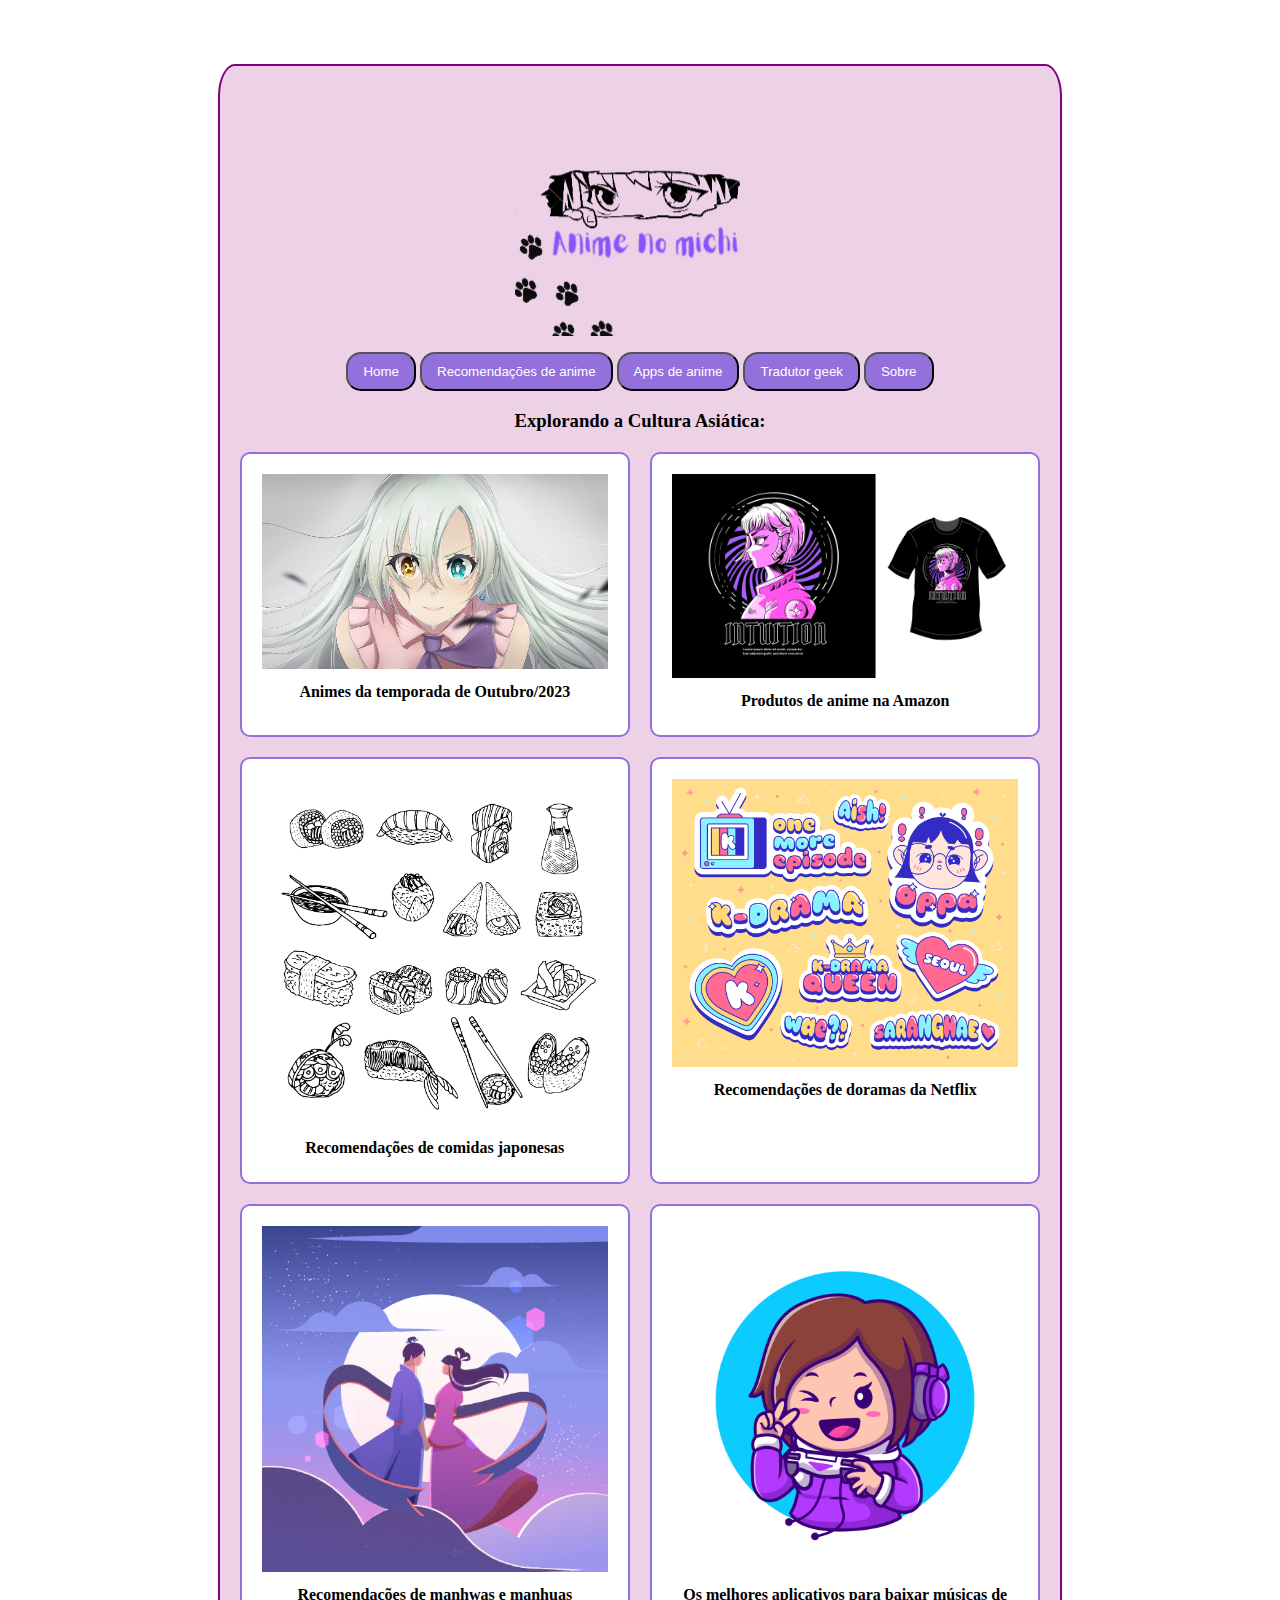
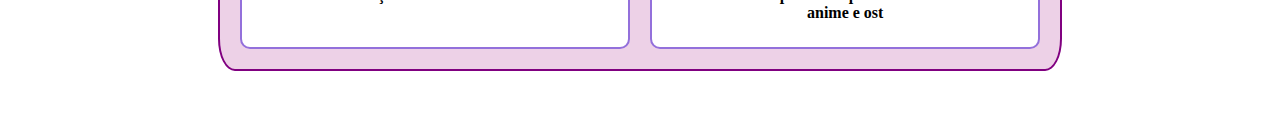
==== commit c4332552: "Add files via upload" ====
--- a/Anime no michi.html
+++ b/Anime no michi.html
@@ -9,556 +9,689 @@
     <title>Blog anime no michi</title>
 </head>
 <body>
-    <header>
-        <h1>Anime no Michi</h1>
-        <p>Recomendações de anime by Ravena</p>
-        <nav>
-            <ul>
-                <li><a href="#">Home</a></li>
-                <li><a href="#">Recomendações</a></li>
-                <li><a href="#">Streamers e Plataformas de Anime</a></li>
-                <li><a href="#">Dicionário para Otakus Iniciantes</a></li>
-                <li><a href="#">Política de Privacidade</a></li>
+    <div class="content-container">
+        <header>
+            <div class="logo">
+                <img src="Fotos\Foto perfil\Anime no michi.gif" alt="Logo Anime no michi">
+            </div> 
+            <div class="tabs">
+                <div class="tab">
+                    <button class="tablinks" onclick="openTab(event, 'tab1')">Home</button>
+                </div>
+                <div class="tab">
+                    <button class="tablinks" onclick="openTab(event, 'tab2')">Recomendações de anime</button>
+                </div>
+                <div class="tab">
+                    <button class="tablinks" onclick="openTab(event, 'tab3')">Apps de anime</button>
+                </div>
+                <div class="tab">
+                    <button class="tablinks" onclick="openTab(event, 'tab4')">Tradutor geek</button>
+                </div>
+                <div class="tab">
+                    <button class="tablinks" onclick="openTab(event, 'tab5')">Sobre</button>
+                </div>
+            </div>
+        </header>
+        
+        <div id="tab1" class="tabcontent" style="display: block;">
+            <h3>Explorando a Cultura Asiática:</h3>
+            <div class="grid-container">
+                <a href="https://www.intoxianime.com/2023/08/guia-de-animes-de-outubro-2023/" class="grid-item square" data-subtab="subtab2_2">
+                    <img src="Fotos\Outras noticias\Anime.jpg" alt="Romance escolar">
+                    <h3>Animes da temporada de Outubro/2023</h3>
+                </a>
+                <a href="https://www.amazon.com.br/animes-produtos/s?k=animes+produtos" class="grid-item square" data-subtab="subtab2_2">
+                    <img src="Fotos\Outras noticias\Produtos.jpg" alt="Romance escolar">
+                    <h3>Produtos de anime na Amazon</h3>
+                </a>
+                <a href="https://kandoo.com.br/oblog/comida-japonesa-para-iniciantes/" class="grid-item square" data-subtab="subtab2_2">
+                    <img src="Fotos\Outras noticias\Comidas japonesas.jpg" alt="Romance escolar">
+                    <h3>Recomendações de comidas japonesas</h3>
+                </a>
+                <a href="https://www.maioresemelhores.com/doramas-da-netflix/" class="grid-item square" data-subtab="subtab2_2">
+                    <img src="Fotos\Outras noticias\Dorama.jpg" alt="Romance escolar">
+                    <h3>Recomendações de doramas da Netflix</h3>
+                </a>
+                <a href="https://shiritorii.wordpress.com/2019/10/05/eu-indico-12-manhwas-manhuas-de-romance-de-epoca/" class="grid-item square" data-subtab="subtab2_2">
+                    <img src="Fotos\Outras noticias\Manhwa.jpg" alt="Romance escolar">
+                    <h3>Recomendações de manhwas e manhuas</h3>
+                </a>
+                <a href="https://skdesu.com/os-melhores-aplicativos-para-baixar-musicas-de-anime-e-ost/" class="grid-item square" data-subtab="subtab2_2">
+                    <img src="Fotos\Outras noticias\Music e Osts.jpg" alt="Romance escolar">
+                    <h3>Os melhores aplicativos para baixar músicas de anime e ost</h3>
+                </a>
+            </div>
+        </div>    
+            
+        <div id="tab2" class="tabcontent">
+            <div class="subtabs">
+                <div class="subtab" data-subtab="subtab2_1">
+                    <a href="javascript:void(0)" onclick="openSubTab('subtab2_1')">Top 3 – Animes com romance e fantasia medieval</a>
+                </div>
+                <div class="subtab" data-subtab="subtab2_2">
+                    <a href="javascript:void(0)" onclick="openSubTab('subtab2_2')">Animes com romance escolar</a>
+                </div>
+                <div class="subtab" data-subtab="subtab2_3">
+                    <a href="javascript:void(0)" onclick="openSubTab('subtab2_3')">Animes com harem reverso</a>
+                </div>
+                <div class="subtab" data-subtab="subtab2_4">
+                    <a href="javascript:void(0)" onclick="openSubTab('subtab2_4')">Animes com Vampiros/lobisomens</a>
+                </div>
+                <div class="subtab" data-subtab="subtab2_5">
+                    <a href="javascript:void(0)" onclick="openSubTab('subtab2_5')">Animes Populares e Clássicos para Todos os Gostos</a>
+                </div>
+                <div class="subtab" data-subtab="subtab2_6">
+                    <a href="javascript:void(0)" onclick="openSubTab('subtab2_6')">Animes de ação, magia e poderes (com um pouco de ciência também)</a>
+                </div>
+                <div class="subtab" data-subtab="subtab2_7">
+                    <a href="javascript:void(0)" onclick="openSubTab('subtab2_7')">Animes tristes para chorar e se acabar</a>
+                </div>
+                <div class="subtab" data-subtab="subtab2_8">
+                    <a href="javascript:void(0)" onclick="openSubTab('subtab2_8')">Animes com Música</a>
+                </div>
+                <div class="subtab" data-subtab="subtab2_9">
+                    <a href="javascript:void(0)" onclick="openSubTab('subtab2_9')">Animes com deuses/ ou com Maou/ ou akumas/ ou youkais</a>
+                </div>
+                <div class="subtab" data-subtab="subtab2_10">
+                    <a href="javascript:void(0)" onclick="openSubTab('subtab2_10')">Animes com Esporte</a>
+                </div>
+                <div class="subtab" data-subtab="subtab2_11">
+                    <a href="javascript:void(0)" onclick="openSubTab('subtab2_11')">Animes bons, porém pouco conhecidos</a>
+                </div>
+            </div>
+        
+            <div id="subtab2_1" class="subtabcontent">
+                <h2>Top 3 – Animes com romance e fantasia medieval</h2>
+                <img src="Fotos\Recomendacoes\Animes com romance e fantasia medieval.gif" alt="Animes com romance e fantasia medieval" class = "gifsRecomendacoes">
+                
+                <p>Em um mundo repleto de histórias envolventes e cenários mágicos, o romance e a fantasia medieval se unem para criar experiências cativantes. Nesta seleção, apresento três animes que exploram esses gêneros de forma única e apaixonante.</p>
+            
+                <h3>1. Soredemo Sekai wa Utsukushii (The World Is Still Beautiful)</h3>
+                <p><strong>Gêneros:</strong> Romance, Medieval, Drama, Música</p>
+                <p><strong>Duração:</strong> 13 episódios</p>
+                <p>A história gira em torno de Nike, a determinada princesa do reino da chuva, dotada de um misterioso poder: o controle sobre a chuva. Forçada a um casamento indesejado com o rei do Sun Kingdom, Livius I, após perder uma partida de Jan-ken-po para suas irmãs mais velhas, ela se vê diante do temido "Rei Terrível". No entanto, a descoberta de que Livius é, na verdade, um jovem surpreendentemente mais novo do que ela, inicia uma jornada de vínculo emocional entre ambos. Uma história que começa como um casamento forçado evolui para algo mais profundo e significativo.</p>
+            
+                <h3>2. Akatsuki no Yona (Yona of the Dawn)</h3>
+                <p><strong>Gêneros:</strong> Romance, Aventura, Medieval</p>
+                <p><strong>Duração:</strong> 25 episódios</p>
+                <p>Yona é a princesa destemida de Kouka, cuja vida muda dramaticamente quando seu primo traiçoeiro assume o trono, deixando-a foragida. Acompanhada por Hak, seu guarda-costas e amor secreto, Yona embarca em uma jornada para recuperar o trono e descobrir seu próprio destino. Esta história repleta de aventuras, reviravoltas emocionantes e uma evolução notável da personagem é um tesouro do gênero.</p>
+            
+                <h3>3. Sugar Apple Fairy Tale</h3>
+                <p><strong>Gêneros:</strong> Romance, Culinária, Fadas, Fantasia Medieval</p>
+                <p><strong>Duração:</strong> 2 temporadas com 12 episódios cada</p>
+                <p>Ann, após a perda de sua mãe, aspira tornar-se uma Silver Sugar Master, uma profissão altamente respeitada no país de Highland. Para alcançar esse objetivo, ela parte para a cidade de Lewiston, onde a realeza realiza um festival de esculturas de açúcar. No entanto, neste mundo, os humanos tratam as fadas como escravas, arrancando uma de suas asas para controlá-las. Ann adquire uma fada chamada Shall como guarda-costas, criando um dilema moral entre sua necessidade de proteção e a luta pela liberdade de Shall. Baseado na light novel "Sugar Apple Fairy Tale" de Mikawa Miri, esta série nos leva a um mundo encantador e complexo.</p>
+            
+                <p>Espero que essas recomendações enriqueçam sua jornada pelo mundo dos animes de romance e fantasia medieval. Cada uma delas oferece uma experiência única e emocionante, proporcionando momentos inesquecíveis e personagens cativantes.</p>
+            
+            </div>
+            
+            <div id="subtab2_2" class="subtabcontent">
+                <h2>Animes com romance escolar</h2>
+                <img src="Fotos\Recomendacoes\Romance escolar.gif" alt="Romance escolar" class = "gifsRecomendacoes">
+                <p>Explore os altos e baixos do amor e da juventude com essa seleção de animes que se desenrolam no cenário escolar. Desde paixões intensas até encontros engraçados, essas séries prometem tocar o coração dos fãs de romance.</p>
+            
+                <h3>Yamada-kun to LV999 no koi wo suru</h3>
+                <p><strong>Duração:</strong> 13 episódios</p>
+                <p><strong>Gênero:</strong> Comédia, Romance, MMORPG</p>
+                <p>Depois que seu namorado a trai com outra garota que ele conheceu no jogo, Akane Kinoshita descobre da maneira mais difícil que namorados gamers podem ser tão ruins quanto a variedade offline. Enquanto ela desabafa sua raiva batendo em monstros da máfia, ela tem um encontro casual com Akito Yamada, um companheiro de guilda com uma máscara afro e Noh. Yamada é antissocial e curto, dificilmente o tipo de pessoa que faz Akane desmaiar. No entanto, embora suas estatísticas de jogo possam estar no máximo, Yamada é inexperiente em assuntos do coração e, contra todas as probabilidades, ela se sente comovida por ele. Fazendo novos amigos ao longo do caminho, Akane pode agitar o coração de Yamada, um garoto do ensino médio de nível de chefe final? Adaptado do mangá ''Yamada-kun to Lv999 no Koi wo Suru'' de Mashiro.</p>
+            
+                <h3>Sono Bisque Doll wa Koi wo Suru</h3>
+                <p><strong>Duração:</strong> 12 episódios</p>
+                <p><strong>Gênero:</strong> Romance, Drama, Comédia, Cosplay</p>
+                <p>A trama acompanha Wakana Gojo, um jovem apaixonado por roupas de bonecas artesanais, mas que vive uma vida solitária após um incidente na sua infância com um amigo que não gostava de bonecas. Até que conhece Marin, uma garota de sua escola, sem nenhuma timidez, que vê em Wakana uma possibilidade de torná-lo um fã, assim como ela, de cosplay.</p>
+            
+                <h3>Kenka Banchou Otome</h3>
+                <p><strong>Duração:</strong> 12 episódios</p>
+                <p><strong>Gênero:</strong> Shoujo, Romance, Comédia, Escolar</p>
+                <p>Hinako Nakayama acaba se reencontrando com seu irmão gêmeo Hikaru, que lhe pede para que ela ocupe seu lugar na Academia Shishiku, um colégio particular apenas para garotos que é renomado por seu corpo discente cheio de encrenqueiros. Por ser herdeiro dos Onigashima, um poderoso clã Yakuza, Hikaru é obrigado a se tornar líder da Academia Shishiku. Por isso, Hinako terá que esconder sua identidade e lutar pelo controle da escola.</p>
+            
+                <h3>Orange</h3>
+                <p><strong>Duração:</strong> 13 episódios</p>
+                <p><strong>Gênero:</strong> Shoujo, Escolar, Romance, Drama</p>
+                <p>Na história conhecemos a jovem Naho Takamiya, uma estudante comum. Certo dia, ela se atrasa para a aula — algo que nunca aconteceu antes em sua vida — e se depara com uma carta em seu quarto. O, porém desta é que foi enviada de 10 anos do futuro e ainda mais: foi enviada pela própria Naho. Na carta o dia inteiro de Naho é contado, de como ela conhecerá Kakeru Naruse e até mesmo um atraso. No fim, há um pedido estranho, que pede para que ela salve Kakeru.</p>
+            
+                <h3>Kaichou WA Maid Sama</h3>
+                <p><strong>Duração:</strong> 27 episódios</p>
+                <p><strong>Gênero:</strong> Comédia Romântica, Maid Café</p>
+                <p>O colégio Seika era uma academia para rapazes e recentemente se tornou um colégio misto, por isso cerca de 80% de seus alunos ainda são do sexo masculino. Ainda por cima, era conhecido por seus alunos selvagens e sem a menor disciplina, sendo um ambiente bem impróprio para as meninas, que vivem assustadas devido às brincadeiras exageradas dos garotos e a falta de modos deles. Visando proteger as garotas e fazer com que esse lugar tenha padrões aceitáveis de comportamento e disciplina, Misaki Ayuzawa se torna a primeira presidente mulher do conselho estudantil do colégio. Logo ela se torna uma tirana para os garotos, sendo conhecida como “Presidente Demoníaca”, fazendo com que muitos deles a temam ou a odeiem. Por outro lado, é muito adorada pelas outras meninas e pelos professores. Mas, devido a problemas financeiros, é obrigada a trabalhar em meio período em um Maid Café, um café onde as garçonetes se vestem de empregadas e tratam seus clientes como seus mestres/patrões. Isso certamente arruinaria sua imagem como presidente rigorosa e séria, então ela tenta esconder isso a todo custo. Porém, seu segredo é ameaçado quando Takumi Usui, o garoto mais popular do colégio, descobre sobre sua vida dupla.</p>
+            
+                <h3>Lovely Complex</h3>
+                <p><strong>Duração:</strong> 24 episódios</p>
+                <p><strong>Gênero:</strong> Comédia Romântica</p>
+                <p>Koizumi, uma jovem muito charmosa e engraçada, e Otani um rapaz bonito e carismático. Mas ambos possuem um pequeno impedimento ao procurarem a pessoa certa: Koizumi é alta demais e Otani baixo demais. Eles sempre andam juntos, são até apelidados de "All hanshin-Kiojin". Com o passar do tempo todos seus amigos vão formando casais e só os dois continuam solteiros.</p>
+            
+                <h3>Skip Beat</h3>
+                <p><strong>Duração:</strong> 25 episódios</p>
+                <p><strong>Gênero:</strong> Comédia Romântica, Showbiz</p>
+                <p>Kyoko, segue Sho, seu grande amor e amigo de infância, até Tokyo, para ajudá-lo a alcançar o seu sonho de se tornar um ídolo. Ela limpa, cozinha, trabalha em três empregos e não faz nada para si mesma, e sem ganhar nada em troca, permanece ao lado de Sho. Um dia, ela vai fazer uma entrega na agência em que Sho, trabalha sem avisá-lo e escuta uma conversa dele contando a sua produtora que ele só a trouxe para ser sua empregada e que não se importava nem um pouco com ela. Ouvindo isso, Kyoko, não começou a lamentar, pelo contrário, ela decide cortar e tingir seu cabelo, mudar suas roupas e atitude, e faz de tudo para entrar no showbiz e ter sua revanche contra Sho.</p>
+            
+                <h3>Toradora</h3>
+                <p><strong>Duração:</strong> 25 episódios</p>
+                <p><strong>Gênero:</strong> Comédia Romântica, Drama</p>
+                <p>Ryuuji Takasu é um jovem que vive com a vergonha de ser confundido por um delinquente por ter um olhar maligno herdado de seu pai, mas, na verdade, ele é apenas um garoto educado com mania de limpeza. No primeiro dia de aula Ryuuji se encontra com a temido palmtop Taiga, uma garota baixinha e extremamente mal-humorada. Devido a uma confusão entre as bolsas na sala, Taiga coloca uma carta de amor por engano na bolsa de Ryuuji e, assim, ele descobre que ela está apaixonada pelo seu melhor amigo Yuusaku Kitamura. Da mesma forma, Taiga descobre que Ryuuji está apaixonado pela melhor amiga dela, Minori Kushieda. À medida que eles vão se conhecendo, eles viram amigos que ajudam um ao outro a alcançar seus objetivos que é o de declarar seu amor para seus respectivos melhores amigos.</p>
+            
+                <h3>Sukitte Ii na yo</h3>
+                <p><strong>Duração:</strong> 13 episódios</p>
+                <p><strong>Gênero:</strong> Comédia, Romance, Bullying</p>
+                <p>A história gira em torno da jovem estudante Mei Tachibana, que com 16 anos não havia tido nenhum amigo do sexo masculino ou namorado, mas isso até seu caminho cruzar com Yamato Kurosawa, o garoto mais popular da escola.</p>
+            
+                <h3>Ao Haru Ride</h3>
+                <p><strong>Duração:</strong> 12 episódios</p>
+                <p><strong>Gênero:</strong> Comédia, Drama, Romance</p>
+                <p>Futaba Yoshioka tem suas razões para querer “apagar” sua antiga imagem e começar uma nova no ensino médio. Por ser bonita, ela era ignorada e mal falada pelas outras garotas no fundamental, e, por causa de um mal-entendido, ela não pôde expressar seus sentimentos para o único garoto do qual já gostou, Tanaka. No ensino médio ela está determinada em ser a menos delicada e feminina possível, a fim de que não atraia a atenção dos rapazes e suas amigas não tenham inveja dela. Enquanto vive contentemente dessa forma, ela encontra Tanaka novamente, mas com o nome diferente, Kou Mabuchi. Ele a conta que sentia o mesmo por ela quando mais novos, mas que agora as coisas não podem mais ser como eram.</p>
+            
+                <p>Prepare-se para reviver os altos e baixos do amor no cenário escolar com esses animes que oferecem uma mistura de romance, comédia e drama.</p>
+            </div>
+
+            <div id="subtab2_3" class="subtabcontent">  
+                <h2>Animes com harem reverso</h2>
+                <img src="Fotos\Recomendacoes\haren reverso.gif" alt="Animes com harem reverso" class = "gifsRecomendacoes">
+                
+                <p>Você está em busca de um toque especial no mundo dos animes de romance e comédia? Talvez algo que ofereça uma reviravolta única e personagens memoráveis? Se sim, aqui estão algumas recomendações, e uma delas certamente se destacará para você:</p>
+        
+                <h3>Watashi ga Motete Dousunda</h3>
+                <p><strong>Duração:</strong> 12 episódios</p>
+                <p><strong>Gênero:</strong> Escolar, Harem reverso, Comédia, Romance</p>
+                <p>No mundo dos animes de harem reverso, "Watashi ga Motete Dousunda" é um tesouro escondido. A história gira em torno de uma fujoshi que adora shippa-los seus colegas de classe, mas a vida lhe reserva uma surpresa inesperada. Após uma transformação impressionante, ela se vê cercada por vários garotos que demonstram interesse nela. O que torna esta série especial é a combinação de comédia e romance, enquanto a protagonista tenta lidar com sua nova realidade. Se você procura uma reviravolta única e muitas risadas, esta é uma escolha excelente.</p>
+        
+                <h3>Romantic Killer</h3>
+                <p><strong>Duração:</strong> 12 episódios</p>
+                <p><strong>Gênero:</strong> Harem reverso, Comédia Romântica</p>
+                <p>"Romantic Killer" oferece uma dose generosa de comédia romântica com um toque especial. A história segue Anzu, uma jogadora transportada para um mundo repleto de caras bonitos, como se estivesse vivendo o sonho de outra pessoa. Baseado no mangá "Romantic Killer" de Momose Wataru, a série promete muitas reviravoltas e risadas enquanto Anzu navega por esse mundo cheio de surpresas. Esta é uma escolha perfeita para quem procura algo novo no gênero de harem reverso.</p>
+        
+                <h3>Amnesia</h3>
+                <p><strong>Duração:</strong> 12 episódios</p>
+                <p><strong>Gênero:</strong> Visual Novel, Romance, Mistério, Suspense, Drama, Fantasia</p>
+                <p>Se você está pronto para algo um pouco mais misterioso e intrigante, "Amnesia" é a escolha certa. A história começa quando a protagonista acorda sem nenhuma memória. Com a ajuda de um espírito chamado Orion, ela embarca em uma jornada para recuperar suas memórias. No entanto, seu caminho é repleto de obstáculos, incluindo ligações misteriosas e um "namorado" que ela não consegue reconhecer. Esta série promete uma narrativa cativante, suspense e descobertas surpreendentes. Prepare-se para uma jornada emocionante repleta de reviravoltas e mistérios.</p>
+        
+                <p>Assim, qualquer que seja sua preferência no mundo dos animes de harem reverso, você encontrará algo para desfrutar nestas recomendações únicas. Cada uma delas oferece uma experiência diferente e emocionante, então por que não experimentar todas? Boa maratona de animes!</p>
+            
+            </div>
+
+            <div id="subtab2_4" class="subtabcontent">
+                <h2>Animes com Vampiros/lobisomens</h2>
+                <img src="Fotos\Recomendacoes\Animes com Vampiros.png" alt="Vampiros/lobisomens" class = "gifsRecomendacoes">
+                
+                <p>Procurando uma noite de maratona de animes cheia de mistério e vampiros? Ou talvez você esteja no clima para assistir algo que envolve mundos alternativos e reviravoltas intrigantes? Abaixo estão algumas escolhas de animes que vão satisfazer seus desejos:</p>
+        
+                <h3>Castlevania (4 Temporadas)</h3>
+                <p><strong>Gênero:</strong> Ação, Aventura, Fantasia, Terror</p>
+                <p>Duração: 4 temporadas, variando de 4 a 10 episódios</p>
+                <p>Baseado no clássico videogame, "Castlevania" leva você a um mundo sombrio e misterioso, onde um caçador de vampiros enfrenta as criaturas de Drácula. Esta série oferece ação emocionante, tramas complexas e personagens cativantes. A jornada do caçador para salvar a cidade das garras de Drácula é repleta de emoções e reviravoltas. Uma aventura que vale a pena! Anime disponível na Netflix! E não perca a continuação, "Castlevania Nocturne," que se passa durante a Revolução Francesa e promete mais ação e suspense.</p>
+        
+                <h3>Vanitas no Carte (2 Temporadas)</h3>
+                <p><strong>Gênero:</strong> Ação, Aventura, Fantasia, Sobrenatural</p>
+                <p>Duração: 2 temporadas, cada uma com 12 episódios</p>
+                <p>Se você está procurando uma narrativa de vampiros que oferece uma reviravolta única, "Vanitas no Carte" é a escolha perfeita. A história segue Noé, um jovem em uma missão para encontrar o misterioso "Livro de Vanitas". Ao longo do caminho, ele encontra Vanitas, um médico que possui o mesmo nome do infame grimório, mas o utiliza para curar vampiros. Por trás de sua fachada gentil, esconde-se algo sinistro.</p>
+        
+                <h3>Vampiro no Jardim (Vampire in the Garden)</h3>
+                <p><strong>Gênero:</strong> Fantasia, Sobrenatural</p>
+                <p>Duração: 5 episódios</p>
+                <p>Esta é uma história de improbabilidade, amizade e música que envolve duas garotas: Momo e Fine. Originárias de diferentes origens, elas se cruzam de maneira inesperada, criando um vínculo entre uma humana e uma vampira que se conectam através do poder e da música.</p>
+        
+                <h3>Tsuki to Laika to Nosferatu (Laika and the Nosferatu)</h3>
+                <p><strong>Gênero:</strong> Ação, Aventura, Sobrenatural, Espaço</p>
+                <p>Duração: 12 episódios</p>
+                <p>Imagine um mundo onde a primeira astronauta da humanidade é uma garota vampira. "Tsuki to Laika to Nosferatu" explora a corrida espacial e as experiências com vampiros em meio a disputas territoriais entre superpotências. A história de Lev e Irina enquanto eles exploram o universo promete emoção e sentimentos genuínos.</p>
+        
+                <h3>Sengoku Night Blood</h3>
+                <p><strong>Gênero:</strong> Harem reverso, Fantasia, Romance, Ação</p>
+                <p>Duração: 12 episódios</p>
+                <p>Em "Sengoku Night Blood," Yuzuki é transportada para um mundo que se assemelha ao Japão durante a era Sengoku. Nesse lugar, humanos coexistem com criaturas inumanas, incluindo vampiros e lobisomens. Com Yakuma em ascensão, Yuzuki se vê no meio de uma guerra em outro mundo.</p>
+        
+                <h3>Devil's Line</h3>
+                <p><strong>Gênero:</strong> Romance, Sobrenatural, Ação, Drama</p>
+                <p>Duração: 12 episódios</p>
+                <p>"Devil's Line" segue a estudante universitária Tsukasa, que é resgatada de um ataque por um demônio. Logo, ela descobre que os vampiros podem se esconder entre os humanos, e Anzai, um meio-demônio, a protege enquanto luta contra crimes relacionados a demônios.</p>
+        
+                <h3>Vampire Knight (2 Temporadas)</h3>
+                <p><strong>Gênero:</strong> Romance, Sobrenatural, Vampiros</p>
+                <p>Duração: 2 temporadas, cada uma com 13 episódios</p>
+                <p>No Colégio Cross, humanos e vampiros frequentam turmas separadas, mas um segredo é mantido para proteger ambos. Yuuki e Kiryuu ajudam a manter essa harmonia frágil. "Vampire Knight" mergulha em segredos, romance e a luta para manter a paz entre humanos e vampiros.</p>
+        
+                <h3>Servamp</h3>
+                <p><strong>Gênero:</strong> Ação, Comédia, Sobrenatural, Vampiros</p>
+                <p>Duração: 12 episódios</p>
+                <p>A história começa com Mahiru Shirota, que encontra um gato preto chamado Kuro. No entanto, Kuro é muito mais do que parece, fazendo parte de um grupo de vampiros que representam os pecados capitais. A série gira em torno de contratos de mestre e servo, segredos sombrios e batalhas contra inimigos formidáveis.</p>
+        
+                <h3>Sankarea</h3>
+                <p><strong>Gênero:</strong> Comédia, Romance, Sobrenatural</p>
+                <p>Duração: 12 episódios</p>
+                <p>Esta série leva a história de amor a um novo nível. Chihiro Furuya, um estudante obcecado por zumbis, conhece uma garota elegante chamada Rea Sanka. O que começa como uma tentativa de reviver um gato morto se transforma em uma trama de desejos e transformações, com uma garota que quer escapar das limitações de ser humana.</p>
+        
+                <p>Sinta-se à vontade para escolher qualquer uma destas séries para sua próxima maratona de animes. Cada uma delas oferece um mundo único repleto de surpresas e reviravoltas que certamente vão cativar sua imaginação. Divirta-se explorando essas narrativas emocionantes!</p>
+            
+            </div>
+
+            <div id="subtab2_5" class="subtabcontent">
+                <h2>Animes Populares e Clássicos para Todos os Gostos</h2>
+                <img src="Fotos\Recomendacoes\Animes Populares.jpg" alt="Animes Populares" class = "gifsRecomendacoes">
+                
+                <p>Se você é um fã de animes, ou se está apenas começando a explorar esse mundo de histórias cativantes, você veio ao lugar certo. Neste artigo, apresentaremos uma lista de animes populares e clássicos que abrangem uma variedade de gêneros e estilos. Prepare-se para se aventurar por mundos mágicos, enfrentar desafios épicos e mergulhar em narrativas envolventes.</p>
+        
+                <h3>Yu-Gi-Oh! (1998) – 27 episódios</h3>
+                <h3>Yu-Gi-Oh! Duel Monsters – 224 Episódios</h3>
+                <p>A série icônica de Yu-Gi-Oh! segue a história de Yugi Muto, um estudante tímido que, após resolver o lendário Enigma do Milênio, torna-se hospedeiro do espírito conhecido como "Dark Yugi". Juntos, eles enfrentam desafios e duelam contra aqueles com corações obscuros. As três primeiras temporadas são verdadeiros clássicos e introduzem os jogos de sombras, Duel Monsters e o Reino dos Duelistas.</p>
+        
+                <p>Há diversas temporadas de Yu-Gi-Oh!, mas nenhuma supera essas três primeiras!</p>
+        
+                <h3>Yu Yu Hakusho – 112 Episódios</h3>
+                <p>A série segue Yusuke Urameshi, um delinquente que volta à vida como um Detetive Sobrenatural após um ato heroico. Junte-se a ele em sua missão para proteger o mundo dos seres sobrenaturais e combater ameaças demoníacas.</p>
+        
+                <h3>Katekyo Hitman Reborn – 203 Episódios</h3>
+                <p>Esta série segue Tsunayoshi Sawada, um estudante normal que, após conhecer um tutor peculiar, é treinado para se tornar um líder da máfia. A trama combina comédia, ação e aventura em uma história emocionante.</p>
+        
+                <h3>Kimetsu no Yaiba – 4 temporadas (7 a 26 Episódios Cada)</h3>
+                <p>Depois de ter sua família massacrada por um demônio, Tanjiro, o filho mais velho, sai em busca de uma cura para sua única irmã sobrevivente do massacre que acidentalmente foi transformada em um demônio.</p>
+        
+                <h3>Claymore – 26 Episódios</h3>
+                <p>Em um mundo infestado por monstros conhecidos como "Yoma," guerreiras chamadas "Claymores" são as únicas capazes de enfrentá-los. A série segue Clare, uma destemida Claymore, em sua luta contra os Yoma.</p>
+        
+                <h3>One Punch Man – 2 Temporadas com 12 Episódios Cada</h3>
+                <p>Saitama é um super-herói que pode derrotar qualquer inimigo com um único soco. No entanto, sua busca por um desafio real o leva a se unir à Associação de Heróis e a enfrentar ameaças cada vez mais poderosas.</p>
+        
+                <h3>Hunter X Hunter (1999) – 62 Episódios + 30 OVAs</h3>
+                <p>Gon Freecss embarca em uma jornada para se tornar um Hunter, um título de prestígio. A série original apresenta aventuras emocionantes, enquanto a versão de 2011 continua a história com 148 episódios.</p>
+        
+                <h3>Rurouni Kenshin – 62 Episódios</h3>
+                <p>Kenshin Himura é um lendário espadachim que jurou nunca mais matar. Ele protege o Japão da era Meiji com sua habilidade e determinação.</p>
+        
+                <h3>Tokyo Ghoul - 4 Temporadas com 12 Episódios Cada</h3>
+                <p>Kaneki, um estudante, se transforma em meio-ghoul após um encontro com um desses seres carnívoros. A série explora sua jornada para equilibrar sua sede de sangue com sua humanidade.</p>
+        
+                <h3>Fairy Tail – 277 episódios + Fairy tail final series – 51 episódios</h3>
+                <p>A história segue as aventuras da Fairy Tail Guild, composta por magos poderosos. Junte-se a Natsu Dragneel e seus amigos em missões emocionantes e lutas épicas.</p>
+        
+                <h3>Bleach 366 episódios + Bleach: Sennen Kessen-hen – 13 episódios</h3>
+                <p>Ichigo Kurosaki, um adolescente com a capacidade de ver espíritos, se torna um Ceifeiro de Almas para proteger os vivos dos espíritos malignos. A série é uma emocionante mistura de ação e sobrenatural.</p>
+        
+                <h3>Sword Art Online – 6 temporadas de 12 a 25 episódios.</h3>
+                <p>Sword Art Online leva os espectadores a diversos mundos de realidade virtual, cada um com suas próprias aventuras e desafios. Kirito lidera a luta pela liberdade e enfrenta inúmeros obstáculos. A série combina ação, aventura e drama em um envolvente universo de realidade virtual.</p>
+        
+                <h3>Code Geass - 50 episódios</h3>
+                <p>Neste cenário de ficção científica, Lelouch Lamperouge ganha o poder do "Geass" e se envolve em uma rebelião contra o império britânico. Política, mechas e intriga aguardam.</p>
+        
+                <h3>Ao no Exorcist – 37 episódios</h3>
+                <p>Rin Okumura descobre que ele é filho de Satanás e se junta à Academia da Cruz Verdadeira para se tornar um exorcista e combater seu próprio pai.</p>
+        
+                <h3>Shingeki no Kyojin – 4 temporadas de 10 a 22 episódios e subdivididas em várias partes</h3>
+                <p>Em um mundo onde a humanidade enfrenta extinção devido a titãs devoradores de pessoas, Eren Yeager se junta ao Corpo de Exploração para vingar sua mãe e descobrir segredos obscuros.</p>
+        
+                <h3>Nanatsu no Taizai – 4 temporadas com 24 episódios cada</h3>
+                <p>O Capitão Meliodas lidera os Sete Pecados Mortais, um grupo de cavaleiros poderosos, em sua busca para derrubar os Cavaleiros Sagrados corruptos e salvar o reino.</p>
+        
+                <h3>Gintama – 316 episódios + Gintama 2017 – 12 episódios</h3>
+                <p>Gintoki Sakata, um samurai desempregado, luta contra alienígenas invasores em um Japão alternativo, misturando comédia e ação.</p>
+        
+                <h3>One Piece – Mais de 1000 Episódios</h3>
+                <p>A série segue Monkey D. Luffy e sua tripulação dos Chapéus de Palha enquanto eles buscam o tesouro One Piece e enfrentam perigos e inimigos em sua jornada.</p>
+        
+                <h3>Black Clover – 170 episódios</h3>
+                <p>Asta, um jovem sem magia em um mundo de feiticeiros, busca se tornar o Rei Mago e proteger seu reino.</p>
+        
+                <h3>Naruto – 702 episódios</h3>
+                <p>A série segue as aventuras de Naruto Uzumaki, um jovem ninja com o sonho de se tornar o Hokage, o líder de sua vila. A jornada de Naruto é repleta de desafios, amizades e batalhas épicas.</p>
+        
+                <h3>Boku no Hero Academia 6 temporadas com 12 a 25 episódios cada</h3>
+                <p>Na Academia U.A., jovens com superpoderes (conhecidos como "Quirks") treinam para se tornarem heróis. Acompanhe Midoriya e seus colegas em sua jornada para se tornar heróis profissionais.</p>
+        
+                <h3>Inuyasha – 192 episódios</h3>
+                <p>Kagome Higurashi é arrastada para o Japão feudal, onde ela se junta a Inuyasha, um meio-demônio, em uma busca para recuperar fragmentos da Joia de Quatro Almas.</p>
+        
+                <h3>Hanyou no Yashahime (filhas de Inuyasha e Sesshoumaru) – 2 temporadas com 24 episódios</h3>
+                <p>Esta sequência segue as filhas de Inuyasha e Sesshoumaru, Towa e Setsuna, em suas próprias aventuras.</p>
+        
+                <h3>Dragon Ball – Várias temporadas com mais de 100 episódios, um clássico para quem gosta de animes.</h3>
+                <p>A história segue a lenda de Son Goku, um guerreiro com o poder das Esferas do Dragão, em suas batalhas para proteger a Terra.</p>
+        
+                <h3>Fullmetal Alchemist: Brotherhood - 64 Episódios</h3>
+                <p>Os irmãos Alphonse e Edward Elric buscam a Pedra Filosofal para recuperar seus corpos após um experimento mágico mal-sucedido.</p>
+        
+                <p>Esperamos que essas recomendações de animes tenham despertado seu interesse e que você encontre novas histórias envolventes para desfrutar. Cada um desses animes oferece uma experiência única, seja você fã de aventuras emocionantes, dramas complexos ou comédias cativantes. Então, pegue sua pipoca, prepare-se para uma maratona e mergulhe no emocionante mundo dos animes!</p>
+        
+                <p>À medida que você explora esses mundos fantásticos e se conecta com personagens cativantes, lembre-se de que o universo dos animes é vasto e diversificado. Novas histórias estão sempre surgindo, então mantenha-se atento a novos lançamentos e continue a jornada. Seja você um fã de longa data ou um novato neste mundo, os animes oferecem algo para todos. Portanto, mergulhe fundo e desfrute de horas de entretenimento emocionante.</p>
+        
+                <p>Anime-se e embarque em aventuras emocionantes que transcendem as barreiras da realidade!</p>
+            
+            </div>
+
+            <div id="subtab2_6" class="subtabcontent">
+                <h2>Animes de Ação, Magia e Poderes (Com um Pouco de Ciência Também)</h2>
+                <img src="Fotos\Recomendacoes\Animes de ação, magia e poderes.gif" alt="Animes de Ação, Magia e Poderes" class = "gifsRecomendacoes">
+
+                <p>Prepare-se para uma emocionante jornada repleta de ação, poderes sobrenaturais e magia com nossa seleção de animes nesta categoria. Navegue por mundos repletos de aventuras, personagens extraordinários e desafios inimagináveis. Estas séries oferecem uma combinação cativante de elementos sobrenaturais e narrativas emocionantes, perfeitas para quem busca um toque de magia e adrenalina. Vamos explorar cada uma delas em detalhes. Agora, confira esses incríveis animes que unem ação, poderes, magia e, em alguns casos, uma pitada de ciência:</p>
+            
+                <h3>Mob Psycho 100% - 3 temporadas de 12 ou 13 episódios cada</h3>
+                <p>A história desenrola-se à volta de “Mob” um jovem que vai explodir se a sua capacidade emocional chegar aos 100%. Este jovem com poderes psíquicos ganhou o apelido de “Mob”, porque ele não se destaca entre as outras pessoas. Ele mantém os seus poderes psíquicos contidos para que possa viver normalmente, mas se o seu nível emocional chegar a 100, algo vai sobrecarregar o seu corpo inteiro.</p>
+            
+                <h3>Ansatsu Kyoushitsu – 48 episódios</h3>
+                <p>Um estranho ser com tentáculos destrói 70% da lua numa explosão. Ele pode se mover numa velocidade vinte vezes superior à velocidade do som e possui uma recompensa de 10 milhões de ienes por sua cabeça. Mesmo assim, sabe-se lá por que, ele resolveu se tornar professor de uma classe de ensino fundamental. Os alunos agora têm até a formatura para assassinar seu professor ou a Terra será destruída.</p>
+            
+                <h3>Arslan senki – 35 episódios</h3>
+                <p>Uma narrativa épica de guerra, ação e aventura, ambientada em uma era medieval, com toques de drama. Após sobreviver a uma devastadora guerra em seu reino, o jovem príncipe Arslan embarca em uma jornada em busca de vingança. Reunindo um grupo de destemidos aliados, eles enfrentam a monumental tarefa de construir um exército capaz de desafiar as forças invasoras que ocuparam Pals, sua terra natal. Governados pelo enigmático Lord Silver Mask, esses soldados conquistadores ameaçam a paz e o futuro de Arslan e seu povo.</p>
+            
+                <h3>Dr. Stone – 3 temporadas de 12/13 episódios</h3>
+                <p>Durante 5 anos, Taiju Ooki tentou se confessar para o amor de sua vida, Yuzuriha, mas nunca conseguiu. Um dia ele decide reunir toda sua coragem para dizer a ela tudo o que sente..., Mas exatamente nessa hora uma catástrofe de proporções globais extingue toda a humanidade transformando-a em pedra. Como únicos sobreviventes (até então) cabe a Taiju e seu brilhante amigo, o cientista Senkuu, fazerem a humanidade sair da Idade da Pedra, voltar a Era Moderna e salvar Yuzuriha.</p>
+            
+                <h3>Magi: the labyrinth of magic – 52 episódios</h3>
+                <p>A história promete ser uma releitura dos contos das Mil e Uma Noites (Noites da Arábia) trazendo personagens famosos como Alibaba, Simbad e o protagonista do anime Aladdin que será um jovem que possui uma flauta mágica e é acompanhado pelo gênio Ugo, o qual libertou. Durante suas aventuras, o rapaz descobre através de um outro gênio que ele e seus amigos estão destinados a decidir quem governará o mundo e daí por diante começa a ação.</p>
+            
+                <h3>Magi: Sinbad no Bouken – 13 episódios</h3>
+                <p>Anime de 13 episódios que continua as aventuras do OVA também chamado de "Magi- aventuras de Sinbad". Anos antes de se tornar uma lenda, Sinbad vivia em uma simples vila de pescadores. Após a morte do pai, sua mãe pede a Yunan que cuide do jovem Sinbad. A partir daí, começa a jornada do garoto para se tornar o Grande Rei dos Sete Mares.</p>
+            
+                <h3>Jujutsu kaisen – 24 episódios (ainda em lançamento atualmente)</h3>
+                <p>Yuuji é um gênio do atletismo, mas não tem interesse algum em ficar correndo em círculos. Ele é feliz como membro no Clube de Estudo de Fenômenos Psíquicos. Apesar de estar no clube apenas por diversão, tudo fica sério quando um espírito de verdade aparece na escola! A vida está prestes a se tornar muito estranha na Escola Sugisawa.</p>
+            
+                <h3>Tokyo Revengers - 3 temporadas (ainda em lançamento atualmente)</h3>
+                <p>A vida de Takemichi Hanagaki está em baixa. Quando ele pensou que não poderia piorar, ele descobre que Hinata Tachibana, sua ex-namorada, foi assassinada pela Gangue Manji Tokyo: um grupo de criminosos cruéis que vem perturbando a paz da sociedade há algum tempo.
+                Se perguntando onde tudo deu errado, Takemichi de repente se viu viajando no tempo, terminando 12 anos no passado - quando ele ainda estava em um relacionamento com Hinata. Percebendo que tem uma chance de salvá-la, Takemichi resolve se infiltrar na Gangue Manji de Tóquio e subir na hierarquia a fim de reescrever o futuro e salvar Hinata de seu trágico destino.</p>
+            
+                <h3>Chainsaw Man – 12 episódios</h3>
+                <p>Denji tem um sonho simples - viver uma vida feliz e pacífica, passando um tempo com uma garota de quem gosta. Isso está muito longe da realidade, no entanto, já que Denji é forçado pela yakuza a matar demônios para pagar suas dívidas esmagadoras. Usando seu demônio de estimação Pochita como arma, ele está pronto para fazer qualquer coisa por um pouco de dinheiro.</p>
+            
+                <h3>Vivy - fluorite eye song – 13 episódios</h3>
+                <p>Nierland - um complexo parque temático da A.I. onde sonhos, esperanças e ciência se misturam. Criado como o primeiro humanoide autônomo A.I, Vivy atua como um A.I elenco para o estabelecimento. Para cumprir sua missão de fazer todos felizes por meio de canções, ela continua subindo ao palco e se apresentando com todo seu coração. No entanto, o parque temático ainda carecia de popularidade.
+                Um dia, um A.I chamado Matsumoto aparece antes de Vivy e explica que ele viajou de 100 anos no futuro, com a missão de corrigir a história com Vivy e prevenir a guerra entre a A.I e a humanidade que acontecerá 100 anos depois.</p>
+            
+                <h3>Koutetsujou no Kabaneri – 12 episódios</h3>
+                <p>Em um mundo em meio a uma revolução industrial, a humanidade enfrenta a ameaça dos Kabane, mortos-vivos com corações protegidos por uma camada de ferro. A equipe a bordo do Hayajiro, uma locomotiva a vapor, liderada por Ikoma, desafia esses horrores enquanto busca sobreviver. É uma luta intensa pela sobrevivência em um mundo caótico.</p>
+            
+                <h3>Bungou Stray Dogs – 4 temporadas (ainda em lançamento atualmente)</h3>
+                <p>Nakajima Atsushi foi expulso do seu orfanato, e agora não tem nenhum lugar para ir e está sem comida. Enquanto ele está ao pé de um rio, à beira de morrer de fome, ele resgata um homem que caprichosamente estava a tentar suicidar-se. Esse homem chama-se Dazai Osamu, e juntamente com o seu parceiro Kunikida são membros de uma agência de detetives muito especial. Eles têm poderes sobrenaturais, e lidam com casos que são muito perigosos para a polícia ou para as forças armadas. Eles estão à procura de um tigre que apareceu na área recentemente, ao mesmo tempo que Atsushi também apareceu na área. O tigre parece ter uma conexão com Atsushi, e quando o caso é resolvido, é claro que o futuro do Atsushi vai envolver muito mais Dazai e o resto dos detetives!</p>
+            
+            </div>
+
+            <div id="subtab2_7" class="subtabcontent">
+                <h2>Animes Tristes para Chorar e se Acabar</h2>
+                <img src="Fotos\Recomendacoes\Sad anime.gif" alt="Sad anime" class = "gifsRecomendacoes">
+
+                <p>Prepare os lenços, pois esta seleção de animes está aqui para tocar o seu coração e fazer você derramar algumas lágrimas. São histórias comoventes e emocionantes que exploram temas profundos e personagens cativantes, alguns podem até se disfarçar com começos fofinhos e engraçados, mas o nome deste artigo já diz tudo. Agora, vamos entrar no mundo destes animes tristes:</p>
+            
+                <h3>Fumetsu no Anata e (To Your Eternity) - 2 temporadas de 21 episódios</h3>
+                <p>Um rapaz solitário vagando pelas regiões árticas da América do Norte encontra um lobo, e os dois tornam-se amigos rapidamente, dependendo um do outro para sobreviver no ambiente hostil. Mas o rapaz tem uma história, e o lobo é mais do que aparenta… To Your Eternity é um mangá totalmente único e comovente sobre morte, vida, reencarnação e natureza do amor.</p>
+            
+                <h3>Guilty Crown - 22 episódios</h3>
+                <p>No ano de 2039 Tóquio vive em estado de alerta por causa de um vírus chamado "Lost Christmas". Uma organização chamada GHQ assume o poder do país e tudo vira uma grande repressão aos olhos de uma parte da população. Nesse contexto é que encontramos a resistência, chamada de Undertaker, controlando mechas e um poder de fogo pesado, dispostos a dominar o governo e restaurar um sistema justo para a população. Nosso protagonista é Ouma Shu, um garoto que possui um estranho poder em sua mão direita que lhe permite manipular algumas armas. Durante sua vida ele tem buscado se esconder e viver pacificamente, mas tudo muda até ele conhecer a garota Yuzuriha Inori, que faz parte da resistência.</p>
+            
+                <h3>Romeo x Juliet - 24 episódios</h3>
+                <p>A cidade de Neo Verona é governada pelo tirano Montecchio, que há quatorze anos, matou a família Capuleto na intenção de obter mais poder, porém ele não contava com um sobrevivente. Juliet Fiammata Asto Capuleto, que agora passa a viver como revolucionária, com o codinome de Odin, trajando roupas masculinas com o intuito de dispersar qualquer suspeita de sua origem. Juliet conhece um jovem pelo nome de Romeo, mas não esperava que logo após o reencontraria em um baile. Agora vestida como mulher, ela o deixa encantado com tamanha beleza. Seus olhares se entrelaçam e ambos são tomados pelo encanto do amor. Juliet ao completar dezesseis anos, descobre toda a verdade por trás do seu passado, principalmente que Romeo é filho do tirano que executou sua família. Nesse momento seu coração se enche de tristeza e passa a pulsar na dúvida da realização desse amor.</p>
+            
+                <h3>Charlotte - 13 episódios</h3>
+                <p>A história desenrola-se à volta das habilidades especiais que ocorrem numa pequena percentagem de meninos e meninas na puberdade. Yuu Otosaka usa o seu poder sem os outros saberem e vive uma vida escolar bastante normal. Ele conhece uma menina, Nao Tomori. Devido a este encontro com ela, o destino daqueles que têm habilidades especiais vai ser exposto.</p>
+            
+                <h3>Gakkou Gurashi! (PARECE fofo, zumbis) - 12 episódios</h3>
+                <p>Takeya Yuki está apaixonada com a escola. Para ela, é um lugar maravilhoso, onde ela adora suas atividades escolares, especialmente as atividades de seu clube: Clube da Vida Escolar. O clube tem Rii-chan como a presidente, Kurumi-chan como um outro membro, e a professora, Megu-nee, sempre está lá para elas. Sim, ela é apaixonada pela escola dela... em sua mente. Porque, para ela, a realidade da escola e atividades do seu clube são muito difíceis de serem percebidas. O primeiro artigo do Código do "Clube da Vida Escolar" é: O Clube da Vida Escolar incentiva um espírito de independência autogovernado ao acampar na escola, bem como socializar com vários clubes pós-escolares, os quais você não pode desfrutar somente com as aulas regulares.</p>
+            
+                <h3>Banana Fish - 24 episódios</h3>
+                <p>A história se foca em Ash Lynx, um assassino cruel e implacável, criado como herdeiro adotivo e brinquedo sexual do "Papa" Dino Golzine, o rei do crime da East Coast's Corsican. Agora com 17 anos, Ash abandona o reino e a riqueza oferecida pelo diabo que o criou. Mas o horrível segredo que enlouqueceu o irmão mais velho de Ash, acaba caindo nas mãos de Papa, e é exatamente o momento errado para o fotógrafo japonês Eiji Okamura conhecer Ash Lynx, e cair com ele num turbilhão sangrento de orgulho, ganância, luxúria, e ira desencadeadas pelo enigma com o código Banana Fish.</p>
+            
+                <h3>Mirai Nikki - 26 episódios</h3>
+                <p>Yukiteru Amano é um aluno de ensino médio que costuma registrar todos os acontecimentos de sua vida, por mais rotineiros que sejam, em um diário no seu telefone celular. Certo dia um de seus amigos imaginários, Deus Ex Machina, surpreende-o mostrando ser real e concedendo a seu diário a capacidade de prever o futuro próximo. No entanto, logo Yukiteru descobre que há onze outros Portadores de Diários. Todos os doze Portadores são pressionados por Deus Ex Machina a lutar uns contra os outros, até que só reste um sobrevivente, a quem é prometido tomar o lugar do próprio Deus Ex Machina e supostamente adquirir o poder de reescrever o passado, trazendo de volta a vida entes queridos e corrigindo injustiças.</p>
+            
+                <h3>Ano Hi Mita Hana no Namae o Bokutachi wa Mada Shiranai (Ano Hana) - 11 episódios</h3>
+                <p>Seis amigos de infância crescem e passam a se tratar como completos desconhecidos, motivados por um acontecimento triste do passado. Mas o retorno de um desses amigos vai fazer o tempo voltar a se mexer de novo, de onde ele parou. Jintan, se tornou um ermitão, que vive praticamente o tempo todo dentro de casa apenas jogando games. Não quer mais ir para a escola e muito menos ter que lidar com outras pessoas. A pessoa que consegue fazer com que ele volte a interagir com o resto do mundo e vá procurar os outros amigos de infância, é a Menma. Tudo por causa de um desejo que ela precisava que fosse realizado, mas que para isso, todos os amigos precisariam estar juntos de novo.</p>
+            
+                <h3>Angel Beats - 13 episódios</h3>
+                <p>Angel Beats se passa em um lugar pós-morte, onde o protagonista Otanashi acorda, porém sem memórias. Ele se encontra em um lugar que aparentemente é uma escola, mas, na verdade, é um meio termo entre o céu e a terra. Otonashi, conhece uma garota chamada Yuri, que o convida para juntar-se a SSS, uma organização que tem como objetivo lutar contra os 'Anjos' e tomar o poder desse misterioso lugar.</p>
+            
+                <h3>Tegami Bachi/Letter Bee - 2 temporadas com 25 episódios</h3>
+                <p>A mãe de Lag Seeing desapareceu e o menino perdeu tudo o que tinha, tornou-se uma "carta" cuja entrega foi atribuída a Gauche Suede, um Letter Bee. Apesar de seu início preocupante, os dois se tornam amigos; Lag percebe qual é o objetivo de um Letter Bee - entregar os sentimentos das pessoas mais importantes na forma de letras para outras, como Gauche fez e decide seguir o mesmo caminho.</p>
+            
+                <h3>Violet Evergarden - 13 episódios (o final foi adaptado em um filme)</h3>
+                <p>A história acompanha uma garota conhecida como "a arma", que perdeu seus braços na guerra, e agora está passando por uma android autônoma, fazendo serviços a pessoas diferentes, nas situações mais adversas, enquanto vai se tornando gradualmente mais humana. As histórias variam de coisas leves a outras bem pesadas, envolvendo até guerras.</p>
+            
+                <h3>Fruits Basket (versão antiga) - 27 episódios</h3>
+                <p>Após sua mãe morrer em um acidente de carro no caminho do trabalho, a estudante Tohru Honda vai morar com seu avô paterno. No entanto, ele decide ir morar com sua filha e como a casa precisaria ser reformada ele pergunta a neta se ela poderia morar com uma amiga durante a reforma. Sendo que sua amiga Saki Hanajima já possuía 5 pessoas morando com ela e sua amiga Arisa Uotani morava em um apartamento muito apertado, ela decide morar em uma barraca durante esse período, não contando a ninguém. Não demora muito para que Tohru descubra que, na mesma região que ela havia escolhido para montar a sua barraca, havia uma casa onde morava o seu colega de classe Yuki Sohma e seus primos, Shigure e Kyo, onde ela acaba indo morar, depois de um deslizamento que soterra sua barraca. Posteriormente, Tohru acaba descobrindo o segredo da família Sohma: Existem 13 pessoas na família que possuem a maldição de se transformarem em animais do horóscopo chinês quando estão muito fracos ou são abraçados por alguém do sexo oposto. Apesar disso, ela promete guardá-lo e tem permissão para continuar vivendo com eles. Com o desenrolar da história, vão aparecendo todos os amaldiçoados na família e Tohru vai conseguindo a simpatia e amizade dos possuídos, assim como a ira de Akito, o patriarca da família.</p>
+            
+                <h3>Fruits Basket 2019 (versão nova) - 3 temporadas com 13 a 25 episódios</h3>
+                <p>A história gira em torno da estudante Tohru Honda, que começa a viver sozinha em uma tenda depois de perder sua mãe. Ela acaba morando com os colegas Yuki e Kyo Sohma, trabalhando como dona de casa. Ela logo descobre que a família foi ligada por uma maldição relacionada ao zodíaco por séculos.</p>
+                <p>Esse anime é uma nova adaptação do mangá, que também inspirou uma adaptação de mesmo nome para a televisão em 2001, com 26 episódios.</p>
+            
+                <h3>Boku Dake Ga Inai Machi - 12 episódios</h3>
+                <p>O mangaká novato Fujinuma Satoru é obstruído pelo seu medo de se expressar. No entanto, ele possui um talento sobrenatural de ser forçado a evitar mortes e catástrofes ao ser enviado de volta no tempo antes da ocorrência do acidente, se repetindo até que o acidente seja impedido. Um dia, ele se envolve em um acidente que ele mesmo é enquadrado como um assassino. Desesperado para salvar a vítima, ele volta no tempo só para encontrar a si mesmo como um aluno do primário, um mês antes de sua colega de classe Hinadzuki Kayo desaparecer. Satoru agora embarca em uma nova missão: salvar Kayo e resolver o mistério por trás do seu desaparecimento.</p>
+            
+            </div>
+
+            <div id="subtab2_8" class="subtabcontent">
+                <h2>Animes com Música</h2>
+                <img src="Fotos\Recomendacoes\Music anime.gif" alt="Music anime" class = "gifsRecomendacoes">
+
+                <p>Explore animes que celebram a música e sua influência nas vidas dos personagens. De contos sobre jovens músicos em busca de seus sonhos a histórias de superação e transformação por meio da música, essas séries oferecem experiências emocionantes e inspiradoras. Através do poder da melodia, os personagens encontram a cura, conexão e crescimento. Prepare-se para uma jornada musical repleta de harmonia e emoção.</p>
+            
+                <h3>Lookism - 08 episódios</h3>
+                <p>Lookism conta a história de um menino 'feio', Wen Shuai, que finalmente tem a coragem de se transferir depois de ser intimidado em sua escola original. Ele então descobre que tem dois corpos muito diferentes. Um é seu corpo feio original e o outro é um corpo bonito. Wen Shuai descobre que pode alternar entre os dois corpos. Um corpo aparecerá quando ele estiver acordado e o outro corpo aparecerá quando ele estiver dormindo. O segredo dos dois corpos muda completamente a vida de Wen Shuai. Ele nunca foi bem recebido e sentiu a beleza e a conveniência de ser popular. Mas, ao mesmo tempo, esse belo corpo esconde um grande segredo. Quando o dono original do belo corpo, Kris, acorda, as camadas do mistério começam a se desvendar.</p>
+            
+                <h3>Lost Song - 12 episódios</h3>
+                <p>Rin é uma garota cheia de energia que adora comer e vive na aldeia verde perto da fronteira. No lugar mais profundo do palácio real, na imponente capital, a cantora Finis, passa seus dias solitária. No entanto, as duas têm em comum um poder especial e milagroso, que lhes faz curar machucados, criar água e agitar o vento: o poder de cantar. Guiadas pelo destino, as duas jovens começam uma viagem difícil com o poder do canto. A sombra da guerra paira sobre o reino, contaminando inclusive suas músicas milagrosas com o sangue dos inocentes. Seus entes queridos estão à beira da morte, enquanto gritos silenciosos ecoam. A última música será de desespero, esperança, ou...?</p>
+            
+                <h3>Dance Dance Danseur - 11 episódios</h3>
+                <p>A trama acompanha Junpei Murao, um jovem que, fascinado pelo balé desde criança, aspirava a se tornar bailarino um dia. Após o falecimento de seu pai, ele resolve desistir de sua ambição, acreditando que deveria ser mais "masculino". Então, ele decide praticar a arte marcial Kune Jeet Do, criada por Bruce Lee, e se torna um aluno conhecido no ensino médio. Ao conhecer Miyako Godai, uma nova aluna da escola, a paixão pelo balé retorna à sua vida.</p>
+            
+                <h3>Nodame Cantabile - 3 temporadas com 12 a 24 episódios</h3>
+                <p>Em uma importante academia de música no Japão, Shinichi Chiaki é desafiado apenas por seu talento como pianista. Mas quando Chiaki e seu professor começam uma briga, ele é rebaixado para a classe de desprezados. Chiaki é deixado de lado junto com seu sonho de se tornar um compositor, rodeado por um monte de músicos fracassados e uma garota irritante, Noda, que se autoproclama namorada de Chiaki. E para completar a situação, Noda, que insiste em ser chamada de Nodame, mora ao lado de Chiaki.</p>
+            
+                <h3>Piano no Mori - 24 episódios</h3>
+                <p>Uma história sobre dois meninos de criações muito diferentes. De um lado, há Kai, nascido como o filho de uma prostituta, que, desde jovem, toca piano no instrumento abandonado na floresta perto de sua casa. Do outro lado, temos Syuhei – filho de uma família de pianistas de prestígio.</p>
+            
+                <h3>Ballroom e Youkoso - 24 episódios</h3>
+                <p>Fujita Tatara é um estudante comum da escola secundária que tem vivido seus dias ociosamente. Um dia, um grupo de delinquentes arranja uma briga com ele, mas ele acaba sendo salvo por um homem misterioso. Depois de tal acontecimento, o homem surpreendentemente o arrasta para uma aula de dança de salão e após ser inspirado por uma dançarina que frequenta a mesma escola, Hanaoka Shizuku, e seu parceiro, um dançarino genial, Hyoudou Kiyoharu, Tatara começa a dedicar sua juventude no esporte.</p>
+            
+                <h3>Fukumenkei Noise - 12 episódios</h3>
+                <p>Nino, uma garota que gosta de cantar, vivenciou duas despedidas no passado. Primeiro, com seu primeiro amor, Momo, e depois, com Yuzu, um garoto que compõe música. Mas com essas duas despedidas, ela fez uma promessa a eles: continuar cantando até encontrar sua voz outra vez. O tempo passou e agora os três estão na mesma escola...</p>
+            
+                <h3>Kono Oto Tomare - 2 temporadas com 13 episódios cada</h3>
+                <p>Takezou, o único membro do “koto” (instrumento tradicional japonês de cordas), terá que procurar novos membros para que o clube não feche. Certo dia, aparece um garoto complicado exigindo ser membro, fazendo com que ele tenha ainda mais dores de cabeça para saber como manter o clube koto “vivo”.</p>
+            
+                <h3>Carole & Tuesday - 24 episódios</h3>
+                <p>A história se passa em uma colônia de Marte, onde Inteligências Artificiais proporcionam a maior parte do entretenimento. Acompanhamos duas garotas com perfis bastante diferentes: Uma de uma família rica, mas que vive infeliz e solitária, e tem o sonho de virar uma cantora; E uma de família pobre que trabalha em meio-período, e no resto do tempo tenta começar uma carreira no mundo da música. Quando as duas finalmente se encontram, a vida delas começa a mudar.</p>
+            
+                <h3>Fuuka - 12 episódios</h3>
+                <p>Yuu Haruna muda-se para uma nova cidade onde conhece uma garota um pouco estranha que não tem telefone. A menina, Fuuka, parece ter um fascínio estranho que atrai as pessoas, muito parecido com uma brisa de verão. Parece que Yuu foi apanhado numa louca história de amor!</p>
+            
+                <h3>Full Moon Wo Sagashite - 52 episódios</h3>
+                <p>O sonho de Mitsuki é ser cantora e ela está apaixonada por Eichii, seu amigo de infância. Quando ele parte para os Estados Unidos, fazem uma promessa de que quando Mitsuki fosse uma cantora e Eichii um astrônomo, voltariam a se encontrar. No entanto, Mitsuki descobre que tem câncer na garganta e que a única maneira de se salvar é realizar uma operação que a impedirá de voltar a falar. Mitsuki é visitada por dois espíritos que lhe dizem que só tem mais um ano de vida, então, ignorando suas dores, ela se apressa a realizar seu sonho, participando de um concurso de novos talentos e desobedecendo à sua avó.</p>
+            
+                <h3>Shigatsu wa Kimi no Uso - 22 episódios</h3>
+                <p>Arima Kousei era um prodígio em se tratando de piano, dominou as competições infantis por anos e todos os músicos infantis conheciam seu nome. Mas com o falecimento da sua mãe, que também era sua instrutora, ele sofre um bloqueio mental no meio de um recital e nunca mais consegue ouvir o som do seu piano, mesmo com sua audição normal. Dois anos se passam e Kousei ainda não tocou em seu piano de novo e vive em um mundo sem cor e sem outros tons. Ele passa a aceitar sua condição e vive feliz com seus amigos, Tsubaki e Watari, até que um dia, uma garota muda tudo. Miyazono Kaori é uma linda violinista, e seu estilo reflete sua personalidade livre e animada. Ela ajuda Kousei a voltar ao mundo da música e mostra a ele que neste mundo ele pode ser livre e não seguir as regras, um jeito muito diferente da estrutura rígida e estilo regrado que Kousei estava acostumado.</p>
+            
+            </div>
+
+            <div id="subtab2_9" class="subtabcontent">
+                <h2>Animes com Deuses, Maou, Akumas e Youkais</h2>
+                <img src="Fotos\Recomendacoes\Kami sama.gif" alt="Kami sama" class = "gifsRecomendacoes">
+
+                <p>Em nossa próxima seleção, adentraremos em mundos onde entidades sobrenaturais desempenham papéis fundamentais. Maou, frequentemente traduzido como "Rei Demônio" ou "Senhor Demônio", refere-se a figuras demoníacas, frequentemente poderosas, que podem governar sobre domínios infernais ou serem antagonistas em histórias de fantasia. Youkai são criaturas mágicas ou espíritos do folclore japonês, variando de benevolentes a malévolos, com formas e habilidades diversas. Akuma é um termo que se traduz como "demônio" ou "espírito maligno". Embora não seja exclusivo do Japão, também é usado na cultura japonesa para se referir a entidades demoníacas ou malévolas em histórias de horror, ação e sobrenaturais.</p>
+            
+                <h3>Ushio to Tora - 40 episódios</h3>
+                <p>Ushio acha que o pai dele que fala sobre um antepassado antigo empalando um demônio em uma pedra altar de um templo com a lendária Lança Besta é louco, mas quando ele encontra o monstro em seu próprio porão, Ushio tem de olhar de forma diferente para a lenda da família. Para salvar seus amigos e familiares dos espíritos invasores, Ushio é forçado a liberar Tora de seu cativeiro. Mas será que a criatura virá a ser pior que a maldição?</p>
+            
+                <h3>Nurarihyon no Mago - 53 episódios</h3>
+                <p>Os youkais vivem em paz, isolados dos humanos, e agem em grupo no Japão moderno como a Yakuza. O protagonista Rikuo, que é descendente do Nurarihyon, mesmo tendo apenas ¼ de sangue youkai se torna o terceiro supremo comandante deles. Porém, ainda é um simples estudante e só consegue manter sua forma de youkai poderoso por um tempo determinado pela proporção de sangue youkai que tem no corpo. Por conta disso, ainda não é aceito como supremo comandante por muitos grupos e alguns até planejam assassiná-lo.</p>
+            
+                <h3>Noragami - 2 temporadas com 12 episódios cada</h3>
+                <p>A história começa por Yato, um Deus menor cujo sonho é ter milhões de seguidores. Infelizmente, seu sonho está longe de se tornar realidade, visto que sequer tem um santuário dedicado ao seu nome e se encontra sem nenhum Instrumento Divino, depois que seu último se demitiu, após 3 meses de parceria. Neste cenário, Yato se depara com Hiyori, uma garota que secretamente é fã de artes marciais. Em seu primeiro encontro com ela, Yato é “salvo” quando Hiyori o impede de ser atropelado por um ônibus, mas ela é atingida em seu lugar. A partir desse momento, Hiyori se encontra entre dois mundos. O que acontecerá?</p>
+            
+                <h3>Enmusubi no Youko-chan - 24 episódios</h3>
+                <p>Num mundo onde espíritos e humanos coexistem e se apaixonam uns pelos outros, muitos espíritos veem seus parceiros humanos morrerem, devido à alta expectativa de vida dos espíritos. Mesmo quando o humano renasce, as lembranças de suas vidas passadas são apagadas de sua memória. Contudo, corre um boato entre os espíritos de que um certo serviço está se popularizando. Esse serviço é fornecido pelos Espíritos-Raposa Casamenteiros, capazes de reviver as memórias perdidas da pessoa amada. Quando um espírito perde seu parceiro, ele pode contratar os serviços dos Casamenteiros para tentar restaurar a memória de seu amado e continuar sua história de amor. Esta história segue uma jovem Casamenteira que faz tudo o que pode para recuperar lembranças perdidas e espalhar o amor.</p>
+            
+                <h3>Dungeon ni Deai - 5 temporadas com 12-13 episódios</h3>
+                <p>Conhecido como o "Dungeon", a cidade de Orario possui um enorme labirinto no subsolo. Seu nome estranho atrai excitação, ilusões de honra e as esperanças de romance com uma garota bonita. Nesta cidade de sonhos e desejos, novo aventureiro Sino Cranel tem o fatídico encontro com a pequena deusa Hestia. Assim começa a história de um menino que se esforça para se tornar o melhor aventureiro e uma deusa solitária em busca de seguidores tanto na esperança de alcançar seus objetivos e, talvez, ter algum romance ao lado.</p>
+            
+                <h3>Jibaku Shounen Hanako-kun - 12 episódios</h3>
+                <p>Na Academia Kamome, existem muitos rumores sobre os Sete Mistérios da escola, um dos quais é do fantasma Hanako-san. Dizem que para ocupar a terceira cabine do banheiro das garotas do terceiro andar no prédio antigo da escola, Hanako-san concede qualquer desejo quando convocado. Nene Yashiro, uma garota do colegial que adora ocultismo e sonha com romance, se aventura nesse banheiro assombrado..., mas Hanako-san que ela conhece não é nada como ela imaginou! Hanako-san da Academia Kamome... É um menino!</p>
+            
+                <h3>Blood Lad - 10 episódios</h3>
+                <p>Staz é o chefe vampiro de um território no mundo demoníaco, mas ele tem pouco interesse em sangue humano. Ele é mais interessado em cultura japonesa. Quando ele fica sabendo que Yanagi Fuyumi, uma garota japonesa, acidentalmente vai parar no mundo demoníaco, ele não perde a chance de conhecê-la. Porém, enquanto Staz lida com um intruso em seu território, a Fuyumi é devorada por um monstro e se transforma em um fantasma. Desapontado, Staz jura para ela que descobrirá um jeito de trazer Fuyumi de volta à vida.</p>
+            
+                <h3>Kamisama Hajimemashita - 2 temporadas com 13 episódios cada</h3>
+                <p>Após ver seu pai fugir de casa por causa de dívidas de jogo e sendo expulsa do seu apartamento, Nanami conhece Mikage, um homem estranho que tem muito medo de cachorros. Nanami o salva de um cachorro e acaba contando sua história. Como agradecimento pelo salvamento ele oferece à garota uma estadia em sua casa, mas chegando lá ela acaba descobrindo que a casa na verdade é um templo! Agora ela acaba tendo que cuidar do templo, tendo um monte de responsabilidades que não entende, perigos que ela ainda não sabe e formando contrato que ela pode acabar se arrependendo – ou não – no futuro.</p>
+            
+            </div>
+
+            <div id="subtab2_10" class="subtabcontent">
+                <h2>Animes com Esporte</h2>
+                <img src="Fotos\Recomendacoes\Esporte.gif" alt="Esporte" class = "gifsRecomendacoes">
+
+                <p>Nesta próxima guia, exploraremos animes repletos de ação e emoção em contextos esportivos. Os personagens são atletas talentosos que desafiam seus limites, superam obstáculos e buscam alcançar a grandeza em seus respectivos esportes. Prepare-se para mergulhar em dramas esportivos cheios de paixão e camaradagem.</p>
+            
+                <h3>Ginban Kaleidoscope (Patinação) - 12 episódios</h3>
+                <p>Sakurano é uma grande patinadora artística, rumo a se tornar a melhor do mundo... até ela encarar grandes competições e ficar cercada de companheiros de esporte e pela mídia. Para aumentar a pressão, Sakurano ainda tem que lidar com o dia a dia escolar, o qual nem sempre é tão simples. Quando as coisas pareciam não ter como piorar, Sakurano começa a ser assombrada pelo espírito de Peet, um grande patinador que foi morto recentemente. Agora, Sakurano está cheia de curiosidades: como Peet morreu? Qual a história pessoal dele? Eles podem ficar juntos? Além do mais, por que ele a está perseguindo?</p>
+            
+                <h3>Blue Lock (Futebol) - 24 episódios</h3>
+                <p>Após refletir sobre o atual estado do futebol japonês, a Associação de Futebol Japonesa decide contratar Jinpachi Ego, um treinador enigmático e excêntrico, para alcançar o sonho de conquistar a Copa do Mundo, criando o Blue Lock – uma estrutura parecida com uma prisão onde 300 atacantes talentosos de diferentes escolas do país são isolados e jogados uns contra os outros. O sobrevivente da Blue Lock ganhará o direito de ser o artilheiro do time nacional, enquanto os outros que forem derrotados serão banidos e nunca mais poderão entrar para o time. Baseado no mangá ''Blue Lock'' de Muneyuki Kaneshiro.</p>
+            
+                <h3>Nana Maru San Batsu (Quiz Game) - 12 episódios</h3>
+                <p>Koshiyama é um jovem amante de livros, quando entra no ensino médio é convidado por Mari para entrar em um grupo de Quiz, depois de muita insistência dela Koshiyama aceita e começa a ver o deslumbrante mundo competitivo do Quiz.</p>
+            
+                <h3>Haikyuu (Vôlei) - 5 temporadas com 87 episódios</h3>
+                <p>Shouyou Hinata, ao ver uma partida de voleibol, fica fascinado com “o Pequeno Gigante”, um habilidoso jogador de vôlei, então decide juntar-se ao clube de vôlei de sua escola, no entanto ele é o único membro do clube. Após 3 anos ele finalmente completa o time e ruma para a disputa do Torneio de Primavera. No entanto, seu primeiro oponente de cara é o preferido das finais. É neste momento que ocorre o encontro de Hinata com Tobio Kageyama, o “Rei das quadras”. Embora tenham perdido a partida, Shouyou ainda está determinado a tomar o título de Kageyama, e ser aquele que permanece na quadra. Ao entrar na escola secundária, ele surpreende-se ao ver que ele e Kageyama, antes adversários, estão agora na mesma escola e clube!</p>
+            
+                <h3>Cheer Danshi (Garotos de Torcida) - 13 episódios</h3>
+                <p>Desanimado com o judô, o estudante universitário Haruki Bando foi convidado por seu amigo de infância Kazuma Hashimoto para criar os "BREAKERS", uma equipe de líderes de torcida de meninos sem precedentes. Cada um que veio se juntar à equipe tem uma característica: o argumentativo Mizoguchi, o voraz Ton, os meninos Kansai Gen e Ichiro, e Sho um cheerleader com experiência.</p>
+            
+                <h3>Ao no Kanata no Four Rhythm (Sapatos que Voam) - 12 episódios</h3>
+                <p>Em um mundo onde voar é tão simples quanto andar de bicicleta, existe um popular esporte chamado “Flying Circus”. O protagonista uma vez teve um brilhante futuro à sua frente no campo dos esportes, mas devido a uma derrota esmagadora em conjunto com outra razão, ele deixou esse campo. No entanto ele encontra a estudante transferida Kurashina Asuka e recupera sua paixão enquanto a ensina como voar. Sua situação tendo mudado, ele participa mais uma vez do Flying Circus. O quão alto ele conseguirá voar dessa vez com Asuka ao seu lado? Essa é uma história de amor sobre duas pessoas que se encontram enquanto voam pelos céus e os amigos que os cercam.</p>
+            
+                <h3>Aoharu x Kikanjuu (Jogo de Sobrevivência com Armas) - 12 episódios</h3>
+                <p>Quando Hotaru se muda para um novo apartamento sozinho, há um misterioso homem parado próximo ao apartamento. Hotaru decide confrontar o homem, que mora no apartamento ao lado. No dia seguinte, na escola, a melhor amiga de Hotaru, Kanae, diz que um "Host" a enganou para conseguir dinheiro. Quando Hotaru vai enfrentá-lo, ele passa a ser outro senão o vizinho de Hotaru, Masamune?</p>
+            
+                <h3>Chihayafuru (Karuta - Jogo de Cartas Japonês) - 3 temporadas com 25 episódios</h3>
+                <p>Chihaya é uma bela garota que diferente das outras de sua idade não possui um sonho em especial. Seu desejo é ver sua irmã sendo uma modelo de sucesso, e não parece se incomodar com a ideia de apenas desejar o sonho dela sem se preocupar consigo mesma. Até que um dia um novo estudante chamado Arata diz que a menina precisa de um sonho próprio para estar bem consigo mesma. O sonho de Arata é se tornar um profissional de um jogo de cartas japonês, o que deixa Chihaya maravilhada e disposta a compartilhar esse sonho com Arata e mais um amigo, Taichi. Porém eles acabam se separando e se encontrando somente 4 anos depois, mas com muitas mudanças rodeando Arata. O que será que aconteceu? Quais foram os resultados de seus sonhos? O que o tempo proporcionou aos 3 amigos?</p>
+            
+                <h3>Kuroko no Basket - 3 temporadas com 25 episódios + filmes com o final do anime</h3>
+                <p>Kuroko é um membro do time de basquete colegial lendário conhecido como “Geração dos Milagres”, e embora ninguém saiba, os cinco principais jogadores o consideram o melhor jogador de basquete. Quando ele se junta à equipe, todos se surpreendem ao descobrir que Kuroko é pequeno, magro e fraco. Qual é o segredo que o faz tão famoso, e quais de suas habilidades são capazes de ajudar a sua equipe?</p>
+            
+            </div>
+
+            <div id="subtab2_11" class="subtabcontent">
+                <h2>Animes Bons, porém Pouco Conhecidos</h2>
+                <img src="Fotos\Recomendacoes\Pouco conhecido.gif" alt="Esquecidos" class = "gifsRecomendacoes">
+
+                <p>A seguir, apresento uma seleção de animes que, embora possam não ter alcançado a mesma fama que alguns títulos populares, são verdadeiras joias escondidas no mundo da animação japonesa. Essas séries oferecem narrativas profundas e envolventes, explorando uma variedade de gêneros e apresentando personagens cativantes que certamente deixarão uma impressão duradoura em qualquer espectador. Se você está em busca de algo único e fora do comum, esses animes merecem definitivamente um lugar em sua lista de assistir.</p>
+            
+                <h3>Juuni Kokuki – 45 episódios</h3>
+                <p>Youko Nakajima é uma estudante colegial com uma vida aparentemente comum, até que estranhas bestas dos seus pesadelos a levam para um mundo mágico. Lá, ela se depara com desafios, magia, espadas e mitologia em uma história envolvente e repleta de reviravoltas. Ao contrário da maioria dos animes, Juuni Kokuki não é baseado em um mangá e sim em um romance escrito por Fuyumi Ono. Uma literatura rica, com um complexo desenvolvimento dos personagens, um mundo cheio de fantasia e uma invejável mitologia. O anime não mostra apenas a história de Nakajima, mas também de outras pessoas que saíram da terra para viver neste mundo.</p>
+            
+                <h3>Fushigi Yuugi – 52 episódios</h3>
+                <p>Fushigi Yugi conta a história de Miaka Yuki, uma estudante que está prestes a fazer um teste de admissão no colégio. Sua mãe deseja que ela passe para uma escola de elite, por isso a pressiona nos estudos. Um dia ela resolve estudar na biblioteca do colégio junto com sua melhor amiga Yui. Quando Miaka resolve comprar um sumô numa máquina, ela avista uma ave vermelha muito estranha, e resolve segui-la. A ave entra em uma sala com um aviso: “Sala de Referências de Documentos Importantes” – Proibida a entrada de pessoas não autorizadas, mas mesmo lendo esse aviso, Miaka resolve entrar e procurar pelo pássaro. Assim que entra na sala, Yui a encontra e Miaka resolve contar-lhe sobre o que ela havia seguido. Nesse momento um livro cai e ambas por curiosidade resolvem ver do que se tratava. O livro chamava-se “O Universo dos Quatro Deuses”, do qual Yui percebeu que estava escrito em chinês Antigo. Assim que Yui começa a lê-lo, ambas são transportadas para dentro do livro, que tinha como ambiente a China Antiga, onde a nossa história se passa.</p>
+            
+                <h3>Hanasakeru Seishounen – 39 episódios</h3>
+                <p>Aos 2 anos de idade, Kajika perdeu sua mãe e foi enviada para uma ilha no Caribe para ser criada em um ambiente tranquilo. Lá, conheceu Mustafa, um leopardo branco que se tornou seu grande amor. Quando Kajika completou 14 anos, deixou a ilha para viver na civilização, convencida de que nunca amaria alguém como amou Mustafa. No entanto, seu pai propõe um "jogo" a ela: encontrar três homens que ele escolheu para serem seus possíveis maridos. Kajika deve encontrá-los e fazê-los escolhê-la como noiva. A jornada promete intrigas e dilemas emocionais.</p>
+            
+                <h3>D. Gray-Man - 103 episódios + D. Gray Man Hallow – 13 episódios</h3>
+                <p>Uma organização conhecida como Organização Religiosa Negra é encarregada de encontrar pessoas compatíveis com as "Innocence", objetos poderosos capazes de destruir os Akumas, demônios criados pelo Conde do Milênio. Os jovens escolhidos pela organização são chamados exorcistas e lutam incansavelmente contra os Akumas, apesar de seus destinos serem marcados pela destruição e dor. A convivência entre eles cria laços de amizade em meio às missões para encontrar "Innocence" e combater os Akumas.</p>
+            
+                <h3>Donten ni Warau – 12 episódios</h3>
+                <p>No décimo primeiro ano da Era Meiji, as espadas foram proibidas pelo governo, levando ao desaparecimento dos samurais. No entanto, a criminalidade aumentou. Para lidar com os criminosos, uma prisão inescapável no meio de um lago é construída. Os três irmãos da família Kumo são encarregados de transportar criminosos para essa prisão, mas o que eles realmente fazem vai além de seu papel oficial.</p>
+            
+                <h3>Karakuri Circus – 36 episódios</h3>
+                <p>A história gira em torno de Masaru Saiga, um jovem que sonha em se tornar um marionetista. Após herdar uma fortuna, Masaru se torna alvo de pessoas ambiciosas que desejam roubar sua riqueza. Ele é salvo por Narumi Katō, que sofre de uma doença estranha, e Shirogane, uma mulher que controla um fantoche chamado "Arurukan". Juntos, eles enfrentam conspirações e desafios perigosos enquanto protegem a fortuna de Masaru.</p>
+            
+                <h3>Dororo – 25 episódios</h3>
+                <p>A trama se desenrola a partir de um acordo que um homem faz com 48 demônios para trocar os órgãos do seu filho recém-nascido por domínio no campo de batalha. O bebê é abandonado e encontrado por um curandeiro que lhe dá próteses primitivas. Ao crescer, o jovem parte em uma jornada para caçar os demônios e recuperar os pedaços do seu corpo. Durante sua jornada, ele encontra um órfão que afirma ser o maior ladrão do Japão.</p>
+            
+                <p>Estes animes oferecem uma variedade de gêneros e enredos interessantes para quem procura algo diferente e cativante para assistir.</p>
+            
+            </div>
+        </div>
+        <div id="tab3" class="tabcontent">
+            <h2>Streamers e Plataformas de Anime</h2>
+            <p>Se você é um entusiasta de animes em busca de onde assistir seus programas favoritos, existem várias plataformas de streaming que oferecem uma ampla variedade de títulos. Abaixo, listamos algumas das melhores opções para desfrutar de animes em dispositivos móveis, PCs e muito mais.</p>
+        
+            <h3>1. Crunchyroll</h3>
+            <img src="Fotos\Plataformas\chunchroll.jpg" alt="Crunchyroll" class = "gifsRecomendacoes">
+            <p>O Crunchyroll é uma das principais plataformas de streaming de animes. Disponível para smartphones Android e acessível via PC, consoles e media centers, o aplicativo oferece um extenso catálogo de animes. Você encontrará títulos consagrados como "Naruto", "One Piece" e "Hunter x Hunter", entre outros. As séries são organizadas por gênero, e o Crunchyroll também apresenta produções de "Drama Live Action" interpretadas por atores.</p>
+            <p><a href="https://play.google.com/store/search?q=crunchyroll&c=apps&hl=en_US">Clique aqui para baixar o app Crunchyroll para Android</a></p>
+        
+            <h3>2. Netflix</h3>
+            <img src="Fotos\Plataformas\netflix.jpg" alt="Netflix" class = "gifsRecomendacoes">
+            <p>A Netflix é uma plataforma que tem expandido significativamente seu acervo de animes em todo o mundo. Com assinatura mensal, você pode acessar uma variedade de produções. Os valores variam de acordo com o plano escolhido, mas geralmente custam entre R$ 30 e R$ 45 por mês. A Netflix também oferece animes com o selo "Original Netflix", indicando conteúdo exclusivo da plataforma.</p>
+            <p><a href="https://play.google.com/store/search?q=netflix&c=apps&hl=en_US">Clique aqui para baixar o app Netflix para Android</a></p>
+            <p><a href="https://www.netflix.com/browse">Clique aqui para abrir a Netflix no navegador</a></p>
+        
+            <h3>3. Giganima</h3>
+            <img src="Fotos\Plataformas\giganima.jpg" alt="Better anime.png" class = "gifsRecomendacoes">
+            <p>O Giganima é uma plataforma que já teve recursos de download, embora atualmente esse recurso esteja limitado a algumas séries. Seu catálogo inclui animes populares como "Dragon Ball", "Death Note" e "Fairy Tail". A plataforma oferece várias opções de organização de conteúdo, permitindo que você encontre facilmente séries específicas. Os episódios podem ser classificados por gênero e em ordem alfabética, e você pode criar sua lista de favoritos. O Giganima está disponível em versão Beta, com eventuais relatos de pequenos problemas.</p>
+            <p><a href="https://play.google.com/store/apps/details?id=com.gigaent.giganimez&hl=en_US">Clique aqui para baixar o app Giganima para Android</a></p>
+        
+            <h3>4. Anime TV</h3>
+            <img src="Fotos\Plataformas\Anime TV.jpg" alt="Anime TV" class = "gifsRecomendacoes">
+            <p>O Anime TV oferece uma ampla seleção de animes, acesso completo e atualizações frequentes. Sua interface é fácil de usar, permitindo que você assista diretamente do aplicativo sem preocupações. Se você procura uma opção para assistir animes sem complicações, o Anime TV é uma escolha sólida.</p>
+            <p><a href="https://play.google.com/store/apps/details?id=anime.tv.br.anime.play&hl=pt_BR&gl=US">Clique aqui para baixar o app Anime TV para Android</a></p>
+        
+            <h3>5. Better Anime</h3>
+            <img src="Fotos\Plataformas\Better anime.png" alt="Better Anime" class = "gifsRecomendacoes">
+            <p>O Better Anime é uma ferramenta que permite pesquisar e organizar seus animes favoritos. Você pode marcar os episódios que já assistiu e receber notificações quando um novo episódio de seu anime favorito for lançado, garantindo que você não perca nada. É uma ótima opção para os fãs mais dedicados.</p>
+            <p><a href="https://play.google.com/store/apps/details?id=com.betteranimev3&hl=pt_BR&gl=US">Clique aqui para baixar o app Better anime para Android</a></p>
+        </div>
+        <div id="tab4" class="tabcontent">
+            <h2>Tradutor geek</h2>
+            <img src="Fotos\Dicionario para otakus iniciantes.gif" alt="Tradutor geek" class = "gifsRecomendacoes">
+            <ul class="TradutorGeek">
+                <li><strong>Geek:</strong> Um "geek" é uma pessoa altamente apaixonada e especializada em interesses específicos, frequentemente relacionados à tecnologia, cultura pop ou assuntos nerds.</li> <br>
+                <li><strong>Anime no michi:</strong> A expressão "Anime no Michi" em japonês pode ser traduzida para o português como "Caminho do Anime" ou "Rota do Anime". Isso reflete a ideia de que este blog é uma trilha para explorar o fascinante mundo dos animes.</li> <br>
+                <li><strong>Anime:</strong> Animações japonesas, frequentemente em formato de séries de TV ou filmes, que abrangem diversos gêneros e estilos.</li><br>
+                <li><strong>Fujoshi:</strong> Uma mulher que se interessa por histórias e relacionamentos românticos entre personagens masculinos, geralmente em animes e mangás.</li><br>
+                <li><strong>Otaku:</strong> Um entusiasta fervoroso e dedicado à cultura pop japonesa, frequentemente associado a animes, mangás e jogos.</li><br>
+                <li><strong>Maou:</strong> Um termo que se refere ao "Rei Demônio" em animes e mangás, frequentemente retratado como um antagonista poderoso.</li><br>
+                <li><strong>Youkai:</strong> Criaturas sobrenaturais do folclore japonês, que variam de monstros a espíritos com diferentes características.</li><br>
+                <li><strong>Harem:</strong> Um tema comum em animes, onde um personagem do sexo masculino é cercado por um grupo de personagens femininas que têm interesse romântico nele.</li><br>
+                <li><strong>Harem Reverso:</strong> Similar ao harem, mas com um personagem feminino central cercado por personagens masculinos interessados romanticamente.</li><br>
+                <li><strong>Ship / Shipar:</strong> Significa apoiar ou torcer por um relacionamento romântico entre personagens fictícios em uma história.</li><br>
+                <li><strong>MMORPG:</strong> "Massively Multiplayer Online Role-Playing Game" - Jogos online de interpretação de papéis com um grande número de jogadores interagindo em um mundo virtual.</li><br>
+                <li><strong>Cool and Spicy:</strong> Uma expressão usada em animes e mangás para descrever uma personagem feminina que é forte, confiante e, ao mesmo tempo, charmosa.</li><br>
+                <li><strong>Cosplay:</strong> A prática de se vestir e interpretar personagens de animes, mangás, videogames e outras mídias, muitas vezes em eventos de fãs.</li><br>
+                <li><strong>Yakuza:</strong> Uma máfia japonesa, envolvida em atividades criminosas e frequentemente retratada em filmes, séries e animes.</li><br>
+                <li><strong>Showbiz:</strong> Gíria para a indústria do entretenimento, incluindo música, cinema, teatro, televisão e outros meios.</li><br>
+                <li><strong>Isekai:</strong> Um subgênero de anime e mangá em que personagens são transportados ou reencarnados em mundos paralelos ou fantásticos.</li><br>
+                <li><strong>Karuta - Jogo de cartas japonês:</strong> Um jogo de cartas tradicional japonês que envolve correspondência e habilidades de reação, frequentemente jogado com cartas de poemas.</li><br>
+                <li><strong>Mahou Shoujo:</strong> Gênero de anime com protagonistas femininas que recebem poderes mágicos para lutar contra forças malignas, comumente apresentando elementos de transformação e aventuras mágicas.</li><br>
             </ul>
-        </nav>
-    </header>
-    <section>
-        <h2>Bem-vindos ao blog Anime no Michi</h2>
-        <p>Meu nome é Ravena e sou uma apaixonada por animes desde os meus 12 anos. Ao longo dos anos, mergulhei de cabeça nesse fascinante mundo de narrativas animadas do Japão e descobri que os animes têm o poder de cativar, inspirar e emocionar pessoas de todas as idades.</p>
-        <p><strong>Obs.:</strong> "Anime no Michi" é uma frase em japonês que pode ser traduzida para o português como "Caminho do Anime" ou "Rota do Anime". Indicando que o blog é uma trilha ou caminho para explorar o mundo dos animes.</p>
-    </section>
-
-    <section>
-        <h2>Missão e Propósito</h2>
-        <p>Este blog foi criado com dois propósitos em mente. Primeiramente, é um espaço onde posso compartilhar minhas recomendações pessoais de animes que tive o prazer de assistir ao longo dos anos. Minha paixão por animes me levou a explorar uma ampla variedade de gêneros, e é meu desejo compartilhar minhas descobertas e ajudar outros entusiastas a encontrarem séries que os encantem.</p>
-        <p>Além disso, este blog é uma plataforma que escolhi para desenvolver minhas habilidades de programação, como parte do meu trabalho de programação WEB na faculdade. Aqui, posso aplicar meu conhecimento técnico e criatividade para criar uma experiência de usuário agradável e interativa.</p>
-    </section>
-
-    <section>
-        <h2>Sem Fins Lucrativos</h2>
-        <p>É importante destacar que este blog é um projeto sem fins lucrativos. Minha motivação principal é compartilhar minha paixão por animes, oferecer recomendações valiosas e aprimorar minhas habilidades técnicas. Não existe qualquer forma de monetização ou publicidade neste espaço. O objetivo é criar um ambiente autêntico, informativo e enriquecedor para os amantes de animes.</p>
-    </section>
-
-    <section>
-        <h2>Contato e Colaboração</h2>
-        <p>Estou sempre aberta a feedback, sugestões e colaborações. Se você quiser entrar em contato comigo para discutir animes, tirar dúvidas ou propor projetos relacionados a animes, fique à vontade para me contatar através do e-mail: ravena.camargo@fatec.sp.gov.br</p>
-        <p>Agradeço por visitar o blog Anime no Michi. Espero que minhas recomendações sejam úteis e inspiradores para você. Acompanhe-me nesta jornada de descobertas e explorações no mundo dos animes.</p>
-        <p>Ravena</p>
-    </section>
-    <section>
-        <h2>Top 3 – Animes com romance e fantasia medieval</h2>
-        <p>Em um mundo repleto de histórias envolventes e cenários mágicos, o romance e a fantasia medieval se unem para criar experiências cativantes. Nesta seleção, apresento três animes que exploram esses gêneros de forma única e apaixonante.</p>
-    
-        <h3>1. Soredemo Sekai wa Utsukushii (The World Is Still Beautiful)</h3>
-        <p><strong>Gêneros:</strong> Romance, Medieval, Drama, Música</p>
-        <p><strong>Duração:</strong> 13 episódios</p>
-        <p>A história gira em torno de Nike, a determinada princesa do reino da chuva, dotada de um misterioso poder: o controle sobre a chuva. Forçada a um casamento indesejado com o rei do Sun Kingdom, Livius I, após perder uma partida de Jan-ken-po para suas irmãs mais velhas, ela se vê diante do temido "Rei Terrível". No entanto, a descoberta de que Livius é, na verdade, um jovem surpreendentemente mais novo do que ela, inicia uma jornada de vínculo emocional entre ambos. Uma história que começa como um casamento forçado evolui para algo mais profundo e significativo.</p>
-    
-        <h3>2. Akatsuki no Yona (Yona of the Dawn)</h3>
-        <p><strong>Gêneros:</strong> Romance, Aventura, Medieval</p>
-        <p><strong>Duração:</strong> 25 episódios</p>
-        <p>Yona é a princesa destemida de Kouka, cuja vida muda dramaticamente quando seu primo traiçoeiro assume o trono, deixando-a foragida. Acompanhada por Hak, seu guarda-costas e amor secreto, Yona embarca em uma jornada para recuperar o trono e descobrir seu próprio destino. Esta história repleta de aventuras, reviravoltas emocionantes e uma evolução notável da personagem é um tesouro do gênero.</p>
-    
-        <h3>3. Sugar Apple Fairy Tale</h3>
-        <p><strong>Gêneros:</strong> Romance, Culinária, Fadas, Fantasia Medieval</p>
-        <p><strong>2 temporadas com 12 episódios cada</p>
-        <p>Ann, após a perda de sua mãe, aspira tornar-se uma Silver Sugar Master, uma profissão altamente respeitada no país de Highland. Para alcançar esse objetivo, ela parte para a cidade de Lewiston, onde a realeza realiza um festival de esculturas de açúcar. No entanto, neste mundo, os humanos tratam as fadas como escravas, arrancando uma de suas asas para controlá-las. Ann adquire uma fada chamada Shall como guarda-costas, criando um dilema moral entre sua necessidade de proteção e a luta pela liberdade de Shall. Baseado na light novel "Sugar Apple Fairy Tale" de Mikawa Miri, esta série nos leva a um mundo encantador e complexo.</p>
-    
-        <p>Espero que essas recomendações enriqueçam sua jornada pelo mundo dos animes de romance e fantasia medieval. Cada uma delas oferece uma experiência única e emocionante, proporcionando momentos inesquecíveis e personagens cativantes.</p>
-    </section>
-    <section>
-        <h2>Animes com romance escolar</h2>
-        <p>Explore os altos e baixos do amor e da juventude com essa seleção de animes que se desenrolam no cenário escolar. Desde paixões intensas até encontros engraçados, essas séries prometem tocar o coração dos fãs de romance.</p>
-    
-        <h3>Yamada-kun to LV999 no koi wo suru</h3>
-        <p><strong>Duração:</strong> 13 episódios</p>
-        <p><strong>Gênero:</strong> Comédia, Romance, MMORPG</p>
-        <p>Depois que seu namorado a trai com outra garota que ele conheceu no jogo, Akane Kinoshita descobre da maneira mais difícil que namorados gamers podem ser tão ruins quanto a variedade offline. Enquanto ela desabafa sua raiva batendo em monstros da máfia, ela tem um encontro casual com Akito Yamada, um companheiro de guilda com uma máscara afro e Noh. Yamada é antissocial e curto, dificilmente o tipo de pessoa que faz Akane desmaiar. No entanto, embora suas estatísticas de jogo possam estar no máximo, Yamada é inexperiente em assuntos do coração e, contra todas as probabilidades, ela se sente comovida por ele. Fazendo novos amigos ao longo do caminho, Akane pode agitar o coração de Yamada, um garoto do ensino médio de nível de chefe final? Adaptado do mangá ''Yamada-kun to Lv999 no Koi wo Suru'' de Mashiro.</p>
-    
-        <h3>Sono Bisque Doll wa Koi wo Suru</h3>
-        <p><strong>Duração:</strong> 12 episódios</p>
-        <p><strong>Gênero:</strong> Romance, Drama, Comédia, Cosplay</p>
-        <p>A trama acompanha Wakana Gojo, um jovem apaixonado por roupas de bonecas artesanais, mas que vive uma vida solitária após um incidente na sua infância com um amigo que não gostava de bonecas. Até que conhece Marin, uma garota de sua escola, sem nenhuma timidez, que vê em Wakana uma possibilidade de torná-lo um fã, assim como ela, de cosplay.</p>
-    
-        <h3>Kenka Banchou Otome</h3>
-        <p><strong>Duração:</strong> 12 episódios</p>
-        <p><strong>Gênero:</strong> Shoujo, Romance, Comédia, Escolar</p>
-        <p>Hinako Nakayama acaba se reencontrando com seu irmão gêmeo Hikaru, que lhe pede para que ela ocupe seu lugar na Academia Shishiku, um colégio particular apenas para garotos que é renomado por seu corpo discente cheio de encrenqueiros. Por ser herdeiro dos Onigashima, um poderoso clã Yakuza, Hikaru é obrigado a se tornar líder da Academia Shishiku. Por isso, Hinako terá que esconder sua identidade e lutar pelo controle da escola.</p>
-    
-        <h3>Orange</h3>
-        <p><strong>Duração:</strong> 13 episódios</p>
-        <p><strong>Gênero:</strong> Shoujo, Escolar, Romance, Drama</p>
-        <p>Na história conhecemos a jovem Naho Takamiya, uma estudante comum. Certo dia, ela se atrasa para a aula — algo que nunca aconteceu antes em sua vida — e se depara com uma carta em seu quarto. O, porém desta é que foi enviada de 10 anos do futuro e ainda mais: foi enviada pela própria Naho. Na carta o dia inteiro de Naho é contado, de como ela conhecerá Kakeru Naruse e até mesmo um atraso. No fim, há um pedido estranho, que pede para que ela salve Kakeru.</p>
-    
-        <h3>Kaichou WA Maid Sama</h3>
-        <p><strong>Duração:</strong> 27 episódios</p>
-        <p><strong>Gênero:</strong> Comédia Romântica, Maid Café</p>
-        <p>O colégio Seika era uma academia para rapazes e recentemente se tornou um colégio misto, por isso cerca de 80% de seus alunos ainda são do sexo masculino. Ainda por cima, era conhecido por seus alunos selvagens e sem a menor disciplina, sendo um ambiente bem impróprio para as meninas, que vivem assustadas devido às brincadeiras exageradas dos garotos e a falta de modos deles. Visando proteger as garotas e fazer com que esse lugar tenha padrões aceitáveis de comportamento e disciplina, Misaki Ayuzawa se torna a primeira presidente mulher do conselho estudantil do colégio. Logo ela se torna uma tirana para os garotos, sendo conhecida como “Presidente Demoníaca”, fazendo com que muitos deles a temam ou a odeiem. Por outro lado, é muito adorada pelas outras meninas e pelos professores. Mas, devido a problemas financeiros, é obrigada a trabalhar em meio período em um Maid Café, um café onde as garçonetes se vestem de empregadas e tratam seus clientes como seus mestres/patrões. Isso certamente arruinaria sua imagem como presidente rigorosa e séria, então ela tenta esconder isso a todo custo. Porém, seu segredo é ameaçado quando Takumi Usui, o garoto mais popular do colégio, descobre sobre sua vida dupla.</p>
-    
-        <h3>Lovely Complex</h3>
-        <p><strong>Duração:</strong> 24 episódios</p>
-        <p><strong>Gênero:</strong> Comédia Romântica</p>
-        <p>Koizumi, uma jovem muito charmosa e engraçada, e Otani um rapaz bonito e carismático. Mas ambos possuem um pequeno impedimento ao procurarem a pessoa certa: Koizumi é alta demais e Otani baixo demais. Eles sempre andam juntos, são até apelidados de "All hanshin-Kiojin". Com o passar do tempo todos seus amigos vão formando casais e só os dois continuam solteiros.</p>
-    
-        <h3>Skip Beat</h3>
-        <p><strong>Duração:</strong> 25 episódios</p>
-        <p><strong>Gênero:</strong> Comédia Romântica, Showbiz</p>
-        <p>Kyoko, segue Sho, seu grande amor e amigo de infância, até Tokyo, para ajudá-lo a alcançar o seu sonho de se tornar um ídolo. Ela limpa, cozinha, trabalha em três empregos e não faz nada para si mesma, e sem ganhar nada em troca, permanece ao lado de Sho. Um dia, ela vai fazer uma entrega na agência em que Sho, trabalha sem avisá-lo e escuta uma conversa dele contando a sua produtora que ele só a trouxe para ser sua empregada e que não se importava nem um pouco com ela. Ouvindo isso, Kyoko, não começou a lamentar, pelo contrário, ela decide cortar e tingir seu cabelo, mudar suas roupas e atitude, e faz de tudo para entrar no showbiz e ter sua revanche contra Sho.</p>
-    
-        <h3>Toradora</h3>
-        <p><strong>Duração:</strong> 25 episódios</p>
-        <p><strong>Gênero:</strong> Comédia Romântica, Drama</p>
-        <p>Ryuuji Takasu é um jovem que vive com a vergonha de ser confundido por um delinquente por ter um olhar maligno herdado de seu pai, mas, na verdade, ele é apenas um garoto educado com mania de limpeza. No primeiro dia de aula Ryuuji se encontra com a temido palmtop Taiga, uma garota baixinha e extremamente mal-humorada. Devido a uma confusão entre as bolsas na sala, Taiga coloca uma carta de amor por engano na bolsa de Ryuuji e, assim, ele descobre que ela está apaixonada pelo seu melhor amigo Yuusaku Kitamura. Da mesma forma, Taiga descobre que Ryuuji está apaixonado pela melhor amiga dela, Minori Kushieda. À medida que eles vão se conhecendo, eles viram amigos que ajudam um ao outro a alcançar seus objetivos que é o de declarar seu amor para seus respectivos melhores amigos.</p>
-    
-        <h3>Sukitte Ii na yo</h3>
-        <p><strong>Duração:</strong> 13 episódios</p>
-        <p><strong>Gênero:</strong> Comédia, Romance, Bullying</p>
-        <p>A história gira em torno da jovem estudante Mei Tachibana, que com 16 anos não havia tido nenhum amigo do sexo masculino ou namorado, mas isso até seu caminho cruzar com Yamato Kurosawa, o garoto mais popular da escola.</p>
-    
-        <h3>Ao Haru Ride</h3>
-        <p><strong>Duração:</strong> 12 episódios</p>
-        <p><strong>Gênero:</strong> Comédia, Drama, Romance</p>
-        <p>Futaba Yoshioka tem suas razões para querer “apagar” sua antiga imagem e começar uma nova no ensino médio. Por ser bonita, ela era ignorada e mal falada pelas outras garotas no fundamental, e, por causa de um mal-entendido, ela não pôde expressar seus sentimentos para o único garoto do qual já gostou, Tanaka. No ensino médio ela está determinada em ser a menos delicada e feminina possível, a fim de que não atraia a atenção dos rapazes e suas amigas não tenham inveja dela. Enquanto vive contentemente dessa forma, ela encontra Tanaka novamente, mas com o nome diferente, Kou Mabuchi. Ele a conta que sentia o mesmo por ela quando mais novos, mas que agora as coisas não podem mais ser como eram.</p>
-    
-        <p>Prepare-se para reviver os altos e baixos do amor no cenário escolar com esses animes que oferecem uma mistura de romance, comédia e drama.</p>
-    </section>
-    
-    <section>
-        <h2>Animes com harem reverso</h2>
-
-        <p>Você está em busca de um toque especial no mundo dos animes de romance e comédia? Talvez algo que ofereça uma reviravolta única e personagens memoráveis? Se sim, aqui estão algumas recomendações, e uma delas certamente se destacará para você:</p>
-
-        <h3>Watashi ga Motete Dousunda</h3>
-        <p><strong>Duração:</strong> 12 episódios</p>
-        <p><strong>Gênero:</strong> Escolar, Harem reverso, Comédia, Romance</p>
-        <p>No mundo dos animes de harem reverso, "Watashi ga Motete Dousunda" é um tesouro escondido. A história gira em torno de uma fujoshi que adora shippa-los seus colegas de classe, mas a vida lhe reserva uma surpresa inesperada. Após uma transformação impressionante, ela se vê cercada por vários garotos que demonstram interesse nela. O que torna esta série especial é a combinação de comédia e romance, enquanto a protagonista tenta lidar com sua nova realidade. Se você procura uma reviravolta única e muitas risadas, esta é uma escolha excelente.</p>
-
-        <h3>Romantic Killer</h3>
-        <p><strong>Duração:</strong> 12 episódios</p>
-        <p><strong>Gênero:</strong> Harem reverso, Comédia Romântica</p>
-        <p>"Romantic Killer" oferece uma dose generosa de comédia romântica com um toque especial. A história segue Anzu, uma jogadora transportada para um mundo repleto de caras bonitos, como se estivesse vivendo o sonho de outra pessoa. Baseado no mangá "Romantic Killer" de Momose Wataru, a série promete muitas reviravoltas e risadas enquanto Anzu navega por esse mundo cheio de surpresas. Esta é uma escolha perfeita para quem procura algo novo no gênero de harem reverso.</p>
-
-        <h3>Amnesia</h3>
-        <p><strong>Duração:</strong> 12 episódios</p>
-        <p><strong>Gênero:</strong> Visual Novel, Romance, Mistério, Suspense, Drama, Fantasia</p>
-        <p>Se você está pronto para algo um pouco mais misterioso e intrigante, "Amnesia" é a escolha certa. A história começa quando a protagonista acorda sem nenhuma memória. Com a ajuda de um espírito chamado Orion, ela embarca em uma jornada para recuperar suas memórias. No entanto, seu caminho é repleto de obstáculos, incluindo ligações misteriosas e um "namorado" que ela não consegue reconhecer. Esta série promete uma narrativa cativante, suspense e descobertas surpreendentes. Prepare-se para uma jornada emocionante repleta de reviravoltas e mistérios.</p>
-
-        <p>Assim, qualquer que seja sua preferência no mundo dos animes de harem reverso, você encontrará algo para desfrutar nestas recomendações únicas. Cada uma delas oferece uma experiência diferente e emocionante, então por que não experimentar todas? Boa maratona de animes!</p>
-    </section>
-
-    <section>
-        <h2>Animes com Vampiros/lobisomens</h2>
-
-        <p>Procurando uma noite de maratona de animes cheia de mistério e vampiros? Ou talvez você esteja no clima para assistir algo que envolve mundos alternativos e reviravoltas intrigantes? Abaixo estão algumas escolhas de animes que vão satisfazer seus desejos:</p>
-
-        <h3>Castlevania (4 Temporadas)</h3>
-        <p><strong>Gênero:</strong> Ação, Aventura, Fantasia, Terror</p>
-        <p>Duração: 4 temporadas, variando de 4 a 10 episódios</p>
-        <p>Baseado no clássico videogame, "Castlevania" leva você a um mundo sombrio e misterioso, onde um caçador de vampiros enfrenta as criaturas de Drácula. Esta série oferece ação emocionante, tramas complexas e personagens cativantes. A jornada do caçador para salvar a cidade das garras de Drácula é repleta de emoções e reviravoltas. Uma aventura que vale a pena! Anime disponível na Netflix! E não perca a continuação, "Castlevania Nocturne," que se passa durante a Revolução Francesa e promete mais ação e suspense.</p>
-
-        <h3>Vanitas no Carte (2 Temporadas)</h3>
-        <p><strong>Gênero:</strong> Ação, Aventura, Fantasia, Sobrenatural</p>
-        <p>Duração: 2 temporadas, cada uma com 12 episódios</p>
-        <p>Se você está procurando uma narrativa de vampiros que oferece uma reviravolta única, "Vanitas no Carte" é a escolha perfeita. A história segue Noé, um jovem em uma missão para encontrar o misterioso "Livro de Vanitas". Ao longo do caminho, ele encontra Vanitas, um médico que possui o mesmo nome do infame grimório, mas o utiliza para curar vampiros. Por trás de sua fachada gentil, esconde-se algo sinistro.</p>
-
-        <h3>Vampiro no Jardim (Vampire in the Garden)</h3>
-        <p><strong>Gênero:</strong> Fantasia, Sobrenatural</p>
-        <p>Duração: 5 episódios</p>
-        <p>Esta é uma história de improbabilidade, amizade e música que envolve duas garotas: Momo e Fine. Originárias de diferentes origens, elas se cruzam de maneira inesperada, criando um vínculo entre uma humana e uma vampira que se conectam através do poder e da música.</p>
-
-        <h3>Tsuki to Laika to Nosferatu (Laika and the Nosferatu)</h3>
-        <p><strong>Gênero:</strong> Ação, Aventura, Sobrenatural, Espaço</p>
-        <p>Duração: 12 episódios</p>
-        <p>Imagine um mundo onde a primeira astronauta da humanidade é uma garota vampira. "Tsuki to Laika to Nosferatu" explora a corrida espacial e as experiências com vampiros em meio a disputas territoriais entre superpotências. A história de Lev e Irina enquanto eles exploram o universo promete emoção e sentimentos genuínos.</p>
-
-        <h3>Sengoku Night Blood</h3>
-        <p><strong>Gênero:</strong> Harem reverso, Fantasia, Romance, Ação</p>
-        <p>Duração: 12 episódios</p>
-        <p>Em "Sengoku Night Blood," Yuzuki é transportada para um mundo que se assemelha ao Japão durante a era Sengoku. Nesse lugar, humanos coexistem com criaturas inumanas, incluindo vampiros e lobisomens. Com Yakuma em ascensão, Yuzuki se vê no meio de uma guerra em outro mundo.</p>
-
-        <h3>Devil's Line</h3>
-        <p><strong>Gênero:</strong> Romance, Sobrenatural, Ação, Drama</p>
-        <p>Duração: 12 episódios</p>
-        <p>"Devil's Line" segue a estudante universitária Tsukasa, que é resgatada de um ataque por um demônio. Logo, ela descobre que os vampiros podem se esconder entre os humanos, e Anzai, um meio-demônio, a protege enquanto luta contra crimes relacionados a demônios.</p>
-
-        <h3>Vampire Knight (2 Temporadas)</h3>
-        <p><strong>Gênero:</strong> Romance, Sobrenatural, Vampiros</p>
-        <p>Duração: 2 temporadas, cada uma com 13 episódios</p>
-        <p>No Colégio Cross, humanos e vampiros frequentam turmas separadas, mas um segredo é mantido para proteger ambos. Yuuki e Kiryuu ajudam a manter essa harmonia frágil. "Vampire Knight" mergulha em segredos, romance e a luta para manter a paz entre humanos e vampiros.</p>
-
-        <h3>Servamp</h3>
-        <p><strong>Gênero:</strong> Ação, Comédia, Sobrenatural, Vampiros</p>
-        <p>Duração: 12 episódios</p>
-        <p>A história começa com Mahiru Shirota, que encontra um gato preto chamado Kuro. No entanto, Kuro é muito mais do que parece, fazendo parte de um grupo de vampiros que representam os pecados capitais. A série gira em torno de contratos de mestre e servo, segredos sombrios e batalhas contra inimigos formidáveis.</p>
-
-        <h3>Sankarea</h3>
-        <p><strong>Gênero:</strong> Comédia, Romance, Sobrenatural</p>
-        <p>Duração: 12 episódios</p>
-        <p>Esta série leva a história de amor a um novo nível. Chihiro Furuya, um estudante obcecado por zumbis, conhece uma garota elegante chamada Rea Sanka. O que começa como uma tentativa de reviver um gato morto se transforma em uma trama de desejos e transformações, com uma garota que quer escapar das limitações de ser humana.</p>
-
-        <p>Sinta-se à vontade para escolher qualquer uma destas séries para sua próxima maratona de animes. Cada uma delas oferece um mundo único repleto de surpresas e reviravoltas que certamente vão cativar sua imaginação. Divirta-se explorando essas narrativas emocionantes!</p>
-    </section>
-    <section>
-        <h2>Animes Populares e Clássicos para Todos os Gostos</h2>
-
-        <p>Se você é um fã de animes, ou se está apenas começando a explorar esse mundo de histórias cativantes, você veio ao lugar certo. Neste artigo, apresentaremos uma lista de animes populares e clássicos que abrangem uma variedade de gêneros e estilos. Prepare-se para se aventurar por mundos mágicos, enfrentar desafios épicos e mergulhar em narrativas envolventes.</p>
-
-        <h3>Yu-Gi-Oh! (1998) – 27 episódios</h3>
-        <h3>Yu-Gi-Oh! Duel Monsters – 224 Episódios</h3>
-        <p>A série icônica de Yu-Gi-Oh! segue a história de Yugi Muto, um estudante tímido que, após resolver o lendário Enigma do Milênio, torna-se hospedeiro do espírito conhecido como "Dark Yugi". Juntos, eles enfrentam desafios e duelam contra aqueles com corações obscuros. As três primeiras temporadas são verdadeiros clássicos e introduzem os jogos de sombras, Duel Monsters e o Reino dos Duelistas.</p>
-
-        <p>Há diversas temporadas de Yu-Gi-Oh!, mas nenhuma supera essas três primeiras!</p>
-
-        <h3>Yu Yu Hakusho – 112 Episódios</h3>
-        <p>A série segue Yusuke Urameshi, um delinquente que volta à vida como um Detetive Sobrenatural após um ato heroico. Junte-se a ele em sua missão para proteger o mundo dos seres sobrenaturais e combater ameaças demoníacas.</p>
-
-        <h3>Katekyo Hitman Reborn – 203 Episódios</h3>
-        <p>Esta série segue Tsunayoshi Sawada, um estudante normal que, após conhecer um tutor peculiar, é treinado para se tornar um líder da máfia. A trama combina comédia, ação e aventura em uma história emocionante.</p>
-
-        <h3>Kimetsu no Yaiba – 4 temporadas (7 a 26 Episódios Cada)</h3>
-        <p>Depois de ter sua família massacrada por um demônio, Tanjiro, o filho mais velho, sai em busca de uma cura para sua única irmã sobrevivente do massacre que acidentalmente foi transformada em um demônio.</p>
-
-        <h3>Claymore – 26 Episódios</h3>
-        <p>Em um mundo infestado por monstros conhecidos como "Yoma," guerreiras chamadas "Claymores" são as únicas capazes de enfrentá-los. A série segue Clare, uma destemida Claymore, em sua luta contra os Yoma.</p>
-
-        <h3>One Punch Man – 2 Temporadas com 12 Episódios Cada</h3>
-        <p>Saitama é um super-herói que pode derrotar qualquer inimigo com um único soco. No entanto, sua busca por um desafio real o leva a se unir à Associação de Heróis e a enfrentar ameaças cada vez mais poderosas.</p>
-
-        <h3>Hunter X Hunter (1999) – 62 Episódios + 30 OVAs</h3>
-        <p>Gon Freecss embarca em uma jornada para se tornar um Hunter, um título de prestígio. A série original apresenta aventuras emocionantes, enquanto a versão de 2011 continua a história com 148 episódios.</p>
-
-        <h3>Rurouni Kenshin – 62 Episódios</h3>
-        <p>Kenshin Himura é um lendário espadachim que jurou nunca mais matar. Ele protege o Japão da era Meiji com sua habilidade e determinação.</p>
-
-        <h3>Tokyo Ghoul - 4 Temporadas com 12 Episódios Cada</h3>
-        <p>Kaneki, um estudante, se transforma em meio-ghoul após um encontro com um desses seres carnívoros. A série explora sua jornada para equilibrar sua sede de sangue com sua humanidade.</p>
-
-        <h3>Fairy Tail – 277 episódios + Fairy tail final series – 51 episódios</h3>
-        <p>A história segue as aventuras da Fairy Tail Guild, composta por magos poderosos. Junte-se a Natsu Dragneel e seus amigos em missões emocionantes e lutas épicas.</p>
-
-        <h3>Bleach 366 episódios + Bleach: Sennen Kessen-hen – 13 episódios</h3>
-        <p>Ichigo Kurosaki, um adolescente com a capacidade de ver espíritos, se torna um Ceifeiro de Almas para proteger os vivos dos espíritos malignos. A série é uma emocionante mistura de ação e sobrenatural.</p>
-
-        <h3>Sword Art Online – 6 temporadas de 12 a 25 episódios.</h3>
-        <p>Sword Art Online leva os espectadores a diversos mundos de realidade virtual, cada um com suas próprias aventuras e desafios. Kirito lidera a luta pela liberdade e enfrenta inúmeros obstáculos. A série combina ação, aventura e drama em um envolvente universo de realidade virtual.</p>
-
-        <h3>Code Geass - 50 episódios</h3>
-        <p>Neste cenário de ficção científica, Lelouch Lamperouge ganha o poder do "Geass" e se envolve em uma rebelião contra o império britânico. Política, mechas e intriga aguardam.</p>
-
-        <h3>Ao no Exorcist – 37 episódios</h3>
-        <p>Rin Okumura descobre que ele é filho de Satanás e se junta à Academia da Cruz Verdadeira para se tornar um exorcista e combater seu próprio pai.</p>
-
-        <h3>Shingeki no Kyojin – 4 temporadas de 10 a 22 episódios e subdivididas em várias partes</h3>
-        <p>Em um mundo onde a humanidade enfrenta extinção devido a titãs devoradores de pessoas, Eren Yeager se junta ao Corpo de Exploração para vingar sua mãe e descobrir segredos obscuros.</p>
-
-        <h3>Nanatsu no Taizai – 4 temporadas com 24 episódios cada</h3>
-        <p>O Capitão Meliodas lidera os Sete Pecados Mortais, um grupo de cavaleiros poderosos, em sua busca para derrubar os Cavaleiros Sagrados corruptos e salvar o reino.</p>
-
-        <h3>Gintama – 316 episódios + Gintama 2017 – 12 episódios</h3>
-        <p>Gintoki Sakata, um samurai desempregado, luta contra alienígenas invasores em um Japão alternativo, misturando comédia e ação.</p>
-
-        <h3>One Piece – Mais de 1000 Episódios</h3>
-        <p>A série segue Monkey D. Luffy e sua tripulação dos Chapéus de Palha enquanto eles buscam o tesouro One Piece e enfrentam perigos e inimigos em sua jornada.</p>
-
-        <h3>Black Clover – 170 episódios</h3>
-        <p>Asta, um jovem sem magia em um mundo de feiticeiros, busca se tornar o Rei Mago e proteger seu reino.</p>
-
-        <h3>Naruto – 702 episódios</h3>
-        <p>A série segue as aventuras de Naruto Uzumaki, um jovem ninja com o sonho de se tornar o Hokage, o líder de sua vila. A jornada de Naruto é repleta de desafios, amizades e batalhas épicas.</p>
-
-        <h3>Boku no Hero Academia 6 temporadas com 12 a 25 episódios cada</h3>
-        <p>Na Academia U.A., jovens com superpoderes (conhecidos como "Quirks") treinam para se tornarem heróis. Acompanhe Midoriya e seus colegas em sua jornada para se tornar heróis profissionais.</p>
-
-        <h3>Inuyasha – 192 episódios</h3>
-        <p>Kagome Higurashi é arrastada para o Japão feudal, onde ela se junta a Inuyasha, um meio-demônio, em uma busca para recuperar fragmentos da Joia de Quatro Almas.</p>
-
-        <h3>Hanyou no Yashahime (filhas de Inuyasha e Sesshoumaru) – 2 temporadas com 24 episódios</h3>
-        <p>Esta sequência segue as filhas de Inuyasha e Sesshoumaru, Towa e Setsuna, em suas próprias aventuras.</p>
-
-        <h3>Dragon Ball – Várias temporadas com mais de 100 episódios, um clássico para quem gosta de animes.</h3>
-        <p>A história segue a lenda de Son Goku, um guerreiro com o poder das Esferas do Dragão, em suas batalhas para proteger a Terra.</p>
-
-        <h3>Fullmetal Alchemist: Brotherhood - 64 Episódios</h3>
-        <p>Os irmãos Alphonse e Edward Elric buscam a Pedra Filosofal para recuperar seus corpos após um experimento mágico mal-sucedido.</p>
-
-        <p>Esperamos que essas recomendações de animes tenham despertado seu interesse e que você encontre novas histórias envolventes para desfrutar. Cada um desses animes oferece uma experiência única, seja você fã de aventuras emocionantes, dramas complexos ou comédias cativantes. Então, pegue sua pipoca, prepare-se para uma maratona e mergulhe no emocionante mundo dos animes!</p>
-
-        <p>À medida que você explora esses mundos fantásticos e se conecta com personagens cativantes, lembre-se de que o universo dos animes é vasto e diversificado. Novas histórias estão sempre surgindo, então mantenha-se atento a novos lançamentos e continue a jornada. Seja você um fã de longa data ou um novato neste mundo, os animes oferecem algo para todos. Portanto, mergulhe fundo e desfrute de horas de entretenimento emocionante.</p>
-
-        <p>Anime-se e embarque em aventuras emocionantes que transcendem as barreiras da realidade!</p>
-    </section>
-    <section>
-        <h2>Animes de Ação, Magia e Poderes (Com um Pouco de Ciência Também)</h2>
-    
-        <p>Prepare-se para uma emocionante jornada repleta de ação, poderes sobrenaturais e magia com nossa seleção de animes nesta categoria. Navegue por mundos repletos de aventuras, personagens extraordinários e desafios inimagináveis. Estas séries oferecem uma combinação cativante de elementos sobrenaturais e narrativas emocionantes, perfeitas para quem busca um toque de magia e adrenalina. Vamos explorar cada uma delas em detalhes. Agora, confira esses incríveis animes que unem ação, poderes, magia e, em alguns casos, uma pitada de ciência:</p>
-    
-        <h3>Mob Psycho 100% - 3 temporadas de 12 ou 13 episódios cada</h3>
-        <p>A história desenrola-se à volta de “Mob” um jovem que vai explodir se a sua capacidade emocional chegar aos 100%. Este jovem com poderes psíquicos ganhou o apelido de “Mob”, porque ele não se destaca entre as outras pessoas. Ele mantém os seus poderes psíquicos contidos para que possa viver normalmente, mas se o seu nível emocional chegar a 100, algo vai sobrecarregar o seu corpo inteiro.</p>
-    
-        <h3>Ansatsu Kyoushitsu – 48 episódios</h3>
-        <p>Um estranho ser com tentáculos destrói 70% da lua numa explosão. Ele pode se mover numa velocidade vinte vezes superior à velocidade do som e possui uma recompensa de 10 milhões de ienes por sua cabeça. Mesmo assim, sabe-se lá por que, ele resolveu se tornar professor de uma classe de ensino fundamental. Os alunos agora têm até a formatura para assassinar seu professor ou a Terra será destruída.</p>
-    
-        <h3>Arslan senki – 35 episódios</h3>
-        <p>Uma narrativa épica de guerra, ação e aventura, ambientada em uma era medieval, com toques de drama. Após sobreviver a uma devastadora guerra em seu reino, o jovem príncipe Arslan embarca em uma jornada em busca de vingança. Reunindo um grupo de destemidos aliados, eles enfrentam a monumental tarefa de construir um exército capaz de desafiar as forças invasoras que ocuparam Pals, sua terra natal. Governados pelo enigmático Lord Silver Mask, esses soldados conquistadores ameaçam a paz e o futuro de Arslan e seu povo.</p>
-    
-        <h3>Dr. Stone – 3 temporadas de 12/13 episódios</h3>
-        <p>Durante 5 anos, Taiju Ooki tentou se confessar para o amor de sua vida, Yuzuriha, mas nunca conseguiu. Um dia ele decide reunir toda sua coragem para dizer a ela tudo o que sente..., Mas exatamente nessa hora uma catástrofe de proporções globais extingue toda a humanidade transformando-a em pedra. Como únicos sobreviventes (até então) cabe a Taiju e seu brilhante amigo, o cientista Senkuu, fazerem a humanidade sair da Idade da Pedra, voltar a Era Moderna e salvar Yuzuriha.</p>
-    
-        <h3>Magi: the labyrinth of magic – 52 episódios</h3>
-        <p>A história promete ser uma releitura dos contos das Mil e Uma Noites (Noites da Arábia) trazendo personagens famosos como Alibaba, Simbad e o protagonista do anime Aladdin que será um jovem que possui uma flauta mágica e é acompanhado pelo gênio Ugo, o qual libertou. Durante suas aventuras, o rapaz descobre através de um outro gênio que ele e seus amigos estão destinados a decidir quem governará o mundo e daí por diante começa a ação.</p>
-    
-        <h3>Magi: Sinbad no Bouken – 13 episódios</h3>
-        <p>Anime de 13 episódios que continua as aventuras do OVA também chamado de "Magi- aventuras de Sinbad". Anos antes de se tornar uma lenda, Sinbad vivia em uma simples vila de pescadores. Após a morte do pai, sua mãe pede a Yunan que cuide do jovem Sinbad. A partir daí, começa a jornada do garoto para se tornar o Grande Rei dos Sete Mares.</p>
-    
-        <h3>Jujutsu kaisen – 24 episódios (ainda em lançamento atualmente)</h3>
-        <p>Yuuji é um gênio do atletismo, mas não tem interesse algum em ficar correndo em círculos. Ele é feliz como membro no Clube de Estudo de Fenômenos Psíquicos. Apesar de estar no clube apenas por diversão, tudo fica sério quando um espírito de verdade aparece na escola! A vida está prestes a se tornar muito estranha na Escola Sugisawa.</p>
-    
-        <h3>Tokyo Revengers - 3 temporadas (ainda em lançamento atualmente)</h3>
-        <p>A vida de Takemichi Hanagaki está em baixa. Quando ele pensou que não poderia piorar, ele descobre que Hinata Tachibana, sua ex-namorada, foi assassinada pela Gangue Manji Tokyo: um grupo de criminosos cruéis que vem perturbando a paz da sociedade há algum tempo.
-        Se perguntando onde tudo deu errado, Takemichi de repente se viu viajando no tempo, terminando 12 anos no passado - quando ele ainda estava em um relacionamento com Hinata. Percebendo que tem uma chance de salvá-la, Takemichi resolve se infiltrar na Gangue Manji de Tóquio e subir na hierarquia a fim de reescrever o futuro e salvar Hinata de seu trágico destino.</p>
-    
-        <h3>Chainsaw Man – 12 episódios</h3>
-        <p>Denji tem um sonho simples - viver uma vida feliz e pacífica, passando um tempo com uma garota de quem gosta. Isso está muito longe da realidade, no entanto, já que Denji é forçado pela yakuza a matar demônios para pagar suas dívidas esmagadoras. Usando seu demônio de estimação Pochita como arma, ele está pronto para fazer qualquer coisa por um pouco de dinheiro.</p>
-    
-        <h3>Vivy - fluorite eye song – 13 episódios</h3>
-        <p>Nierland - um complexo parque temático da A.I. onde sonhos, esperanças e ciência se misturam. Criado como o primeiro humanoide autônomo A.I, Vivy atua como um A.I elenco para o estabelecimento. Para cumprir sua missão de fazer todos felizes por meio de canções, ela continua subindo ao palco e se apresentando com todo seu coração. No entanto, o parque temático ainda carecia de popularidade.
-        Um dia, um A.I chamado Matsumoto aparece antes de Vivy e explica que ele viajou de 100 anos no futuro, com a missão de corrigir a história com Vivy e prevenir a guerra entre a A.I e a humanidade que acontecerá 100 anos depois.</p>
-    
-        <h3>Koutetsujou no Kabaneri – 12 episódios</h3>
-        <p>Em um mundo em meio a uma revolução industrial, a humanidade enfrenta a ameaça dos Kabane, mortos-vivos com corações protegidos por uma camada de ferro. A equipe a bordo do Hayajiro, uma locomotiva a vapor, liderada por Ikoma, desafia esses horrores enquanto busca sobreviver. É uma luta intensa pela sobrevivência em um mundo caótico.</p>
-    
-        <h3>Bungou Stray Dogs – 4 temporadas (ainda em lançamento atualmente)</h3>
-        <p>Nakajima Atsushi foi expulso do seu orfanato, e agora não tem nenhum lugar para ir e está sem comida. Enquanto ele está ao pé de um rio, à beira de morrer de fome, ele resgata um homem que caprichosamente estava a tentar suicidar-se. Esse homem chama-se Dazai Osamu, e juntamente com o seu parceiro Kunikida são membros de uma agência de detetives muito especial. Eles têm poderes sobrenaturais, e lidam com casos que são muito perigosos para a polícia ou para as forças armadas. Eles estão à procura de um tigre que apareceu na área recentemente, ao mesmo tempo que Atsushi também apareceu na área. O tigre parece ter uma conexão com Atsushi, e quando o caso é resolvido, é claro que o futuro do Atsushi vai envolver muito mais Dazai e o resto dos detetives!</p>
-    </section>
-    <section>
-        <h2>Animes Tristes para Chorar e se Acabar</h2>
-    
-        <p>Prepare os lenços, pois esta seleção de animes está aqui para tocar o seu coração e fazer você derramar algumas lágrimas. São histórias comoventes e emocionantes que exploram temas profundos e personagens cativantes, alguns podem até se disfarçar com começos fofinhos e engraçados, mas o nome deste artigo já diz tudo. Agora, vamos entrar no mundo destes animes tristes:</p>
-    
-        <h3>Fumetsu no Anata e (To Your Eternity) - 2 temporadas de 21 episódios</h3>
-        <p>Um rapaz solitário vagando pelas regiões árticas da América do Norte encontra um lobo, e os dois tornam-se amigos rapidamente, dependendo um do outro para sobreviver no ambiente hostil. Mas o rapaz tem uma história, e o lobo é mais do que aparenta… To Your Eternity é um mangá totalmente único e comovente sobre morte, vida, reencarnação e natureza do amor.</p>
-    
-        <h3>Guilty Crown - 22 episódios</h3>
-        <p>No ano de 2039 Tóquio vive em estado de alerta por causa de um vírus chamado "Lost Christmas". Uma organização chamada GHQ assume o poder do país e tudo vira uma grande repressão aos olhos de uma parte da população. Nesse contexto é que encontramos a resistência, chamada de Undertaker, controlando mechas e um poder de fogo pesado, dispostos a dominar o governo e restaurar um sistema justo para a população. Nosso protagonista é Ouma Shu, um garoto que possui um estranho poder em sua mão direita que lhe permite manipular algumas armas. Durante sua vida ele tem buscado se esconder e viver pacificamente, mas tudo muda até ele conhecer a garota Yuzuriha Inori, que faz parte da resistência.</p>
-    
-        <h3>Romeo x Juliet - 24 episódios</h3>
-        <p>A cidade de Neo Verona é governada pelo tirano Montecchio, que há quatorze anos, matou a família Capuleto na intenção de obter mais poder, porém ele não contava com um sobrevivente. Juliet Fiammata Asto Capuleto, que agora passa a viver como revolucionária, com o codinome de Odin, trajando roupas masculinas com o intuito de dispersar qualquer suspeita de sua origem. Juliet conhece um jovem pelo nome de Romeo, mas não esperava que logo após o reencontraria em um baile. Agora vestida como mulher, ela o deixa encantado com tamanha beleza. Seus olhares se entrelaçam e ambos são tomados pelo encanto do amor. Juliet ao completar dezesseis anos, descobre toda a verdade por trás do seu passado, principalmente que Romeo é filho do tirano que executou sua família. Nesse momento seu coração se enche de tristeza e passa a pulsar na dúvida da realização desse amor.</p>
-    
-        <h3>Charlotte - 13 episódios</h3>
-        <p>A história desenrola-se à volta das habilidades especiais que ocorrem numa pequena percentagem de meninos e meninas na puberdade. Yuu Otosaka usa o seu poder sem os outros saberem e vive uma vida escolar bastante normal. Ele conhece uma menina, Nao Tomori. Devido a este encontro com ela, o destino daqueles que têm habilidades especiais vai ser exposto.</p>
-    
-        <h3>Gakkou Gurashi! (PARECE fofo, zumbis) - 12 episódios</h3>
-        <p>Takeya Yuki está apaixonada com a escola. Para ela, é um lugar maravilhoso, onde ela adora suas atividades escolares, especialmente as atividades de seu clube: Clube da Vida Escolar. O clube tem Rii-chan como a presidente, Kurumi-chan como um outro membro, e a professora, Megu-nee, sempre está lá para elas. Sim, ela é apaixonada pela escola dela... em sua mente. Porque, para ela, a realidade da escola e atividades do seu clube são muito difíceis de serem percebidas. O primeiro artigo do Código do "Clube da Vida Escolar" é: O Clube da Vida Escolar incentiva um espírito de independência autogovernado ao acampar na escola, bem como socializar com vários clubes pós-escolares, os quais você não pode desfrutar somente com as aulas regulares.</p>
-    
-        <h3>Banana Fish - 24 episódios</h3>
-        <p>A história se foca em Ash Lynx, um assassino cruel e implacável, criado como herdeiro adotivo e brinquedo sexual do "Papa" Dino Golzine, o rei do crime da East Coast's Corsican. Agora com 17 anos, Ash abandona o reino e a riqueza oferecida pelo diabo que o criou. Mas o horrível segredo que enlouqueceu o irmão mais velho de Ash, acaba caindo nas mãos de Papa, e é exatamente o momento errado para o fotógrafo japonês Eiji Okamura conhecer Ash Lynx, e cair com ele num turbilhão sangrento de orgulho, ganância, luxúria, e ira desencadeadas pelo enigma com o código Banana Fish.</p>
-    
-        <h3>Mirai Nikki - 26 episódios</h3>
-        <p>Yukiteru Amano é um aluno de ensino médio que costuma registrar todos os acontecimentos de sua vida, por mais rotineiros que sejam, em um diário no seu telefone celular. Certo dia um de seus amigos imaginários, Deus Ex Machina, surpreende-o mostrando ser real e concedendo a seu diário a capacidade de prever o futuro próximo. No entanto, logo Yukiteru descobre que há onze outros Portadores de Diários. Todos os doze Portadores são pressionados por Deus Ex Machina a lutar uns contra os outros, até que só reste um sobrevivente, a quem é prometido tomar o lugar do próprio Deus Ex Machina e supostamente adquirir o poder de reescrever o passado, trazendo de volta a vida entes queridos e corrigindo injustiças.</p>
-    
-        <h3>Ano Hi Mita Hana no Namae o Bokutachi wa Mada Shiranai (Ano Hana) - 11 episódios</h3>
-        <p>Seis amigos de infância crescem e passam a se tratar como completos desconhecidos, motivados por um acontecimento triste do passado. Mas o retorno de um desses amigos vai fazer o tempo voltar a se mexer de novo, de onde ele parou. Jintan, se tornou um ermitão, que vive praticamente o tempo todo dentro de casa apenas jogando games. Não quer mais ir para a escola e muito menos ter que lidar com outras pessoas. A pessoa que consegue fazer com que ele volte a interagir com o resto do mundo e vá procurar os outros amigos de infância, é a Menma. Tudo por causa de um desejo que ela precisava que fosse realizado, mas que para isso, todos os amigos precisariam estar juntos de novo.</p>
-    
-        <h3>Angel Beats - 13 episódios</h3>
-        <p>Angel Beats se passa em um lugar pós-morte, onde o protagonista Otanashi acorda, porém sem memórias. Ele se encontra em um lugar que aparentemente é uma escola, mas, na verdade, é um meio termo entre o céu e a terra. Otonashi, conhece uma garota chamada Yuri, que o convida para juntar-se a SSS, uma organização que tem como objetivo lutar contra os 'Anjos' e tomar o poder desse misterioso lugar.</p>
-    
-        <h3>Tegami Bachi/Letter Bee - 2 temporadas com 25 episódios</h3>
-        <p>A mãe de Lag Seeing desapareceu e o menino perdeu tudo o que tinha, tornou-se uma "carta" cuja entrega foi atribuída a Gauche Suede, um Letter Bee. Apesar de seu início preocupante, os dois se tornam amigos; Lag percebe qual é o objetivo de um Letter Bee - entregar os sentimentos das pessoas mais importantes na forma de letras para outras, como Gauche fez e decide seguir o mesmo caminho.</p>
-    
-        <h3>Violet Evergarden - 13 episódios (o final foi adaptado em um filme)</h3>
-        <p>A história acompanha uma garota conhecida como "a arma", que perdeu seus braços na guerra, e agora está passando por uma android autônoma, fazendo serviços a pessoas diferentes, nas situações mais adversas, enquanto vai se tornando gradualmente mais humana. As histórias variam de coisas leves a outras bem pesadas, envolvendo até guerras.</p>
-    
-        <h3>Fruits Basket (versão antiga) - 27 episódios</h3>
-        <p>Após sua mãe morrer em um acidente de carro no caminho do trabalho, a estudante Tohru Honda vai morar com seu avô paterno. No entanto, ele decide ir morar com sua filha e como a casa precisaria ser reformada ele pergunta a neta se ela poderia morar com uma amiga durante a reforma. Sendo que sua amiga Saki Hanajima já possuía 5 pessoas morando com ela e sua amiga Arisa Uotani morava em um apartamento muito apertado, ela decide morar em uma barraca durante esse período, não contando a ninguém. Não demora muito para que Tohru descubra que, na mesma região que ela havia escolhido para montar a sua barraca, havia uma casa onde morava o seu colega de classe Yuki Sohma e seus primos, Shigure e Kyo, onde ela acaba indo morar, depois de um deslizamento que soterra sua barraca. Posteriormente, Tohru acaba descobrindo o segredo da família Sohma: Existem 13 pessoas na família que possuem a maldição de se transformarem em animais do horóscopo chinês quando estão muito fracos ou são abraçados por alguém do sexo oposto. Apesar disso, ela promete guardá-lo e tem permissão para continuar vivendo com eles. Com o desenrolar da história, vão aparecendo todos os amaldiçoados na família e Tohru vai conseguindo a simpatia e amizade dos possuídos, assim como a ira de Akito, o patriarca da família.</p>
-    
-        <h3>Fruits Basket 2019 (versão nova) - 3 temporadas com 13 a 25 episódios</h3>
-        <p>A história gira em torno da estudante Tohru Honda, que começa a viver sozinha em uma tenda depois de perder sua mãe. Ela acaba morando com os colegas Yuki e Kyo Sohma, trabalhando como dona de casa. Ela logo descobre que a família foi ligada por uma maldição relacionada ao zodíaco por séculos.</p>
-        <p>Esse anime é uma nova adaptação do mangá, que também inspirou uma adaptação de mesmo nome para a televisão em 2001, com 26 episódios.</p>
-    
-        <h3>Boku Dake Ga Inai Machi - 12 episódios</h3>
-        <p>O mangaká novato Fujinuma Satoru é obstruído pelo seu medo de se expressar. No entanto, ele possui um talento sobrenatural de ser forçado a evitar mortes e catástrofes ao ser enviado de volta no tempo antes da ocorrência do acidente, se repetindo até que o acidente seja impedido. Um dia, ele se envolve em um acidente que ele mesmo é enquadrado como um assassino. Desesperado para salvar a vítima, ele volta no tempo só para encontrar a si mesmo como um aluno do primário, um mês antes de sua colega de classe Hinadzuki Kayo desaparecer. Satoru agora embarca em uma nova missão: salvar Kayo e resolver o mistério por trás do seu desaparecimento.</p>
-    </section>
-    <section>
-        <h2>Animes com Música</h2>
-        <p>Explore animes que celebram a música e sua influência nas vidas dos personagens. De contos sobre jovens músicos em busca de seus sonhos a histórias de superação e transformação por meio da música, essas séries oferecem experiências emocionantes e inspiradoras. Através do poder da melodia, os personagens encontram a cura, conexão e crescimento. Prepare-se para uma jornada musical repleta de harmonia e emoção.</p>
-    
-        <h3>Lookism - 08 episódios</h3>
-        <p>Lookism conta a história de um menino 'feio', Wen Shuai, que finalmente tem a coragem de se transferir depois de ser intimidado em sua escola original. Ele então descobre que tem dois corpos muito diferentes. Um é seu corpo feio original e o outro é um corpo bonito. Wen Shuai descobre que pode alternar entre os dois corpos. Um corpo aparecerá quando ele estiver acordado e o outro corpo aparecerá quando ele estiver dormindo. O segredo dos dois corpos muda completamente a vida de Wen Shuai. Ele nunca foi bem recebido e sentiu a beleza e a conveniência de ser popular. Mas, ao mesmo tempo, esse belo corpo esconde um grande segredo. Quando o dono original do belo corpo, Kris, acorda, as camadas do mistério começam a se desvendar.</p>
-    
-        <h3>Lost Song - 12 episódios</h3>
-        <p>Rin é uma garota cheia de energia que adora comer e vive na aldeia verde perto da fronteira. No lugar mais profundo do palácio real, na imponente capital, a cantora Finis, passa seus dias solitária. No entanto, as duas têm em comum um poder especial e milagroso, que lhes faz curar machucados, criar água e agitar o vento: o poder de cantar. Guiadas pelo destino, as duas jovens começam uma viagem difícil com o poder do canto. A sombra da guerra paira sobre o reino, contaminando inclusive suas músicas milagrosas com o sangue dos inocentes. Seus entes queridos estão à beira da morte, enquanto gritos silenciosos ecoam. A última música será de desespero, esperança, ou...?</p>
-    
-        <h3>Dance Dance Danseur - 11 episódios</h3>
-        <p>A trama acompanha Junpei Murao, um jovem que, fascinado pelo balé desde criança, aspirava a se tornar bailarino um dia. Após o falecimento de seu pai, ele resolve desistir de sua ambição, acreditando que deveria ser mais "masculino". Então, ele decide praticar a arte marcial Kune Jeet Do, criada por Bruce Lee, e se torna um aluno conhecido no ensino médio. Ao conhecer Miyako Godai, uma nova aluna da escola, a paixão pelo balé retorna à sua vida.</p>
-    
-        <h3>Nodame Cantabile - 3 temporadas com 12 a 24 episódios</h3>
-        <p>Em uma importante academia de música no Japão, Shinichi Chiaki é desafiado apenas por seu talento como pianista. Mas quando Chiaki e seu professor começam uma briga, ele é rebaixado para a classe de desprezados. Chiaki é deixado de lado junto com seu sonho de se tornar um compositor, rodeado por um monte de músicos fracassados e uma garota irritante, Noda, que se autoproclama namorada de Chiaki. E para completar a situação, Noda, que insiste em ser chamada de Nodame, mora ao lado de Chiaki.</p>
-    
-        <h3>Piano no Mori - 24 episódios</h3>
-        <p>Uma história sobre dois meninos de criações muito diferentes. De um lado, há Kai, nascido como o filho de uma prostituta, que, desde jovem, toca piano no instrumento abandonado na floresta perto de sua casa. Do outro lado, temos Syuhei – filho de uma família de pianistas de prestígio.</p>
-    
-        <h3>Ballroom e Youkoso - 24 episódios</h3>
-        <p>Fujita Tatara é um estudante comum da escola secundária que tem vivido seus dias ociosamente. Um dia, um grupo de delinquentes arranja uma briga com ele, mas ele acaba sendo salvo por um homem misterioso. Depois de tal acontecimento, o homem surpreendentemente o arrasta para uma aula de dança de salão e após ser inspirado por uma dançarina que frequenta a mesma escola, Hanaoka Shizuku, e seu parceiro, um dançarino genial, Hyoudou Kiyoharu, Tatara começa a dedicar sua juventude no esporte.</p>
-    
-        <h3>Fukumenkei Noise - 12 episódios</h3>
-        <p>Nino, uma garota que gosta de cantar, vivenciou duas despedidas no passado. Primeiro, com seu primeiro amor, Momo, e depois, com Yuzu, um garoto que compõe música. Mas com essas duas despedidas, ela fez uma promessa a eles: continuar cantando até encontrar sua voz outra vez. O tempo passou e agora os três estão na mesma escola...</p>
-    
-        <h3>Kono Oto Tomare - 2 temporadas com 13 episódios cada</h3>
-        <p>Takezou, o único membro do “koto” (instrumento tradicional japonês de cordas), terá que procurar novos membros para que o clube não feche. Certo dia, aparece um garoto complicado exigindo ser membro, fazendo com que ele tenha ainda mais dores de cabeça para saber como manter o clube koto “vivo”.</p>
-    
-        <h3>Carole & Tuesday - 24 episódios</h3>
-        <p>A história se passa em uma colônia de Marte, onde Inteligências Artificiais proporcionam a maior parte do entretenimento. Acompanhamos duas garotas com perfis bastante diferentes: Uma de uma família rica, mas que vive infeliz e solitária, e tem o sonho de virar uma cantora; E uma de família pobre que trabalha em meio-período, e no resto do tempo tenta começar uma carreira no mundo da música. Quando as duas finalmente se encontram, a vida delas começa a mudar.</p>
-    
-        <h3>Fuuka - 12 episódios</h3>
-        <p>Yuu Haruna muda-se para uma nova cidade onde conhece uma garota um pouco estranha que não tem telefone. A menina, Fuuka, parece ter um fascínio estranho que atrai as pessoas, muito parecido com uma brisa de verão. Parece que Yuu foi apanhado numa louca história de amor!</p>
-    
-        <h3>Full Moon Wo Sagashite - 52 episódios</h3>
-        <p>O sonho de Mitsuki é ser cantora e ela está apaixonada por Eichii, seu amigo de infância. Quando ele parte para os Estados Unidos, fazem uma promessa de que quando Mitsuki fosse uma cantora e Eichii um astrônomo, voltariam a se encontrar. No entanto, Mitsuki descobre que tem câncer na garganta e que a única maneira de se salvar é realizar uma operação que a impedirá de voltar a falar. Mitsuki é visitada por dois espíritos que lhe dizem que só tem mais um ano de vida, então, ignorando suas dores, ela se apressa a realizar seu sonho, participando de um concurso de novos talentos e desobedecendo à sua avó.</p>
-    
-        <h3>Shigatsu wa Kimi no Uso - 22 episódios</h3>
-        <p>Arima Kousei era um prodígio em se tratando de piano, dominou as competições infantis por anos e todos os músicos infantis conheciam seu nome. Mas com o falecimento da sua mãe, que também era sua instrutora, ele sofre um bloqueio mental no meio de um recital e nunca mais consegue ouvir o som do seu piano, mesmo com sua audição normal. Dois anos se passam e Kousei ainda não tocou em seu piano de novo e vive em um mundo sem cor e sem outros tons. Ele passa a aceitar sua condição e vive feliz com seus amigos, Tsubaki e Watari, até que um dia, uma garota muda tudo. Miyazono Kaori é uma linda violinista, e seu estilo reflete sua personalidade livre e animada. Ela ajuda Kousei a voltar ao mundo da música e mostra a ele que neste mundo ele pode ser livre e não seguir as regras, um jeito muito diferente da estrutura rígida e estilo regrado que Kousei estava acostumado.</p>
-    </section>
-    <section>
-        <h2>Animes com Deuses, Maou, Akumas e Youkais</h2>
-        <p>Em nossa próxima seleção, adentraremos em mundos onde entidades sobrenaturais desempenham papéis fundamentais. Maou, frequentemente traduzido como "Rei Demônio" ou "Senhor Demônio", refere-se a figuras demoníacas, frequentemente poderosas, que podem governar sobre domínios infernais ou serem antagonistas em histórias de fantasia. Youkai são criaturas mágicas ou espíritos do folclore japonês, variando de benevolentes a malévolos, com formas e habilidades diversas. Akuma é um termo que se traduz como "demônio" ou "espírito maligno". Embora não seja exclusivo do Japão, também é usado na cultura japonesa para se referir a entidades demoníacas ou malévolas em histórias de horror, ação e sobrenaturais.</p>
-    
-        <h3>Ushio to Tora - 40 episódios</h3>
-        <p>Ushio acha que o pai dele que fala sobre um antepassado antigo empalando um demônio em uma pedra altar de um templo com a lendária Lança Besta é louco, mas quando ele encontra o monstro em seu próprio porão, Ushio tem de olhar de forma diferente para a lenda da família. Para salvar seus amigos e familiares dos espíritos invasores, Ushio é forçado a liberar Tora de seu cativeiro. Mas será que a criatura virá a ser pior que a maldição?</p>
-    
-        <h3>Nurarihyon no Mago - 53 episódios</h3>
-        <p>Os youkais vivem em paz, isolados dos humanos, e agem em grupo no Japão moderno como a Yakuza. O protagonista Rikuo, que é descendente do Nurarihyon, mesmo tendo apenas ¼ de sangue youkai se torna o terceiro supremo comandante deles. Porém, ainda é um simples estudante e só consegue manter sua forma de youkai poderoso por um tempo determinado pela proporção de sangue youkai que tem no corpo. Por conta disso, ainda não é aceito como supremo comandante por muitos grupos e alguns até planejam assassiná-lo.</p>
-    
-        <h3>Noragami - 2 temporadas com 12 episódios cada</h3>
-        <p>A história começa por Yato, um Deus menor cujo sonho é ter milhões de seguidores. Infelizmente, seu sonho está longe de se tornar realidade, visto que sequer tem um santuário dedicado ao seu nome e se encontra sem nenhum Instrumento Divino, depois que seu último se demitiu, após 3 meses de parceria. Neste cenário, Yato se depara com Hiyori, uma garota que secretamente é fã de artes marciais. Em seu primeiro encontro com ela, Yato é “salvo” quando Hiyori o impede de ser atropelado por um ônibus, mas ela é atingida em seu lugar. A partir desse momento, Hiyori se encontra entre dois mundos. O que acontecerá?</p>
-    
-        <h3>Enmusubi no Youko-chan - 24 episódios</h3>
-        <p>Num mundo onde espíritos e humanos coexistem e se apaixonam uns pelos outros, muitos espíritos veem seus parceiros humanos morrerem, devido à alta expectativa de vida dos espíritos. Mesmo quando o humano renasce, as lembranças de suas vidas passadas são apagadas de sua memória. Contudo, corre um boato entre os espíritos de que um certo serviço está se popularizando. Esse serviço é fornecido pelos Espíritos-Raposa Casamenteiros, capazes de reviver as memórias perdidas da pessoa amada. Quando um espírito perde seu parceiro, ele pode contratar os serviços dos Casamenteiros para tentar restaurar a memória de seu amado e continuar sua história de amor. Esta história segue uma jovem Casamenteira que faz tudo o que pode para recuperar lembranças perdidas e espalhar o amor.</p>
-    
-        <h3>Dungeon ni Deai - 5 temporadas com 12-13 episódios</h3>
-        <p>Conhecido como o "Dungeon", a cidade de Orario possui um enorme labirinto no subsolo. Seu nome estranho atrai excitação, ilusões de honra e as esperanças de romance com uma garota bonita. Nesta cidade de sonhos e desejos, novo aventureiro Sino Cranel tem o fatídico encontro com a pequena deusa Hestia. Assim começa a história de um menino que se esforça para se tornar o melhor aventureiro e uma deusa solitária em busca de seguidores tanto na esperança de alcançar seus objetivos e, talvez, ter algum romance ao lado.</p>
-    
-        <h3>Jibaku Shounen Hanako-kun - 12 episódios</h3>
-        <p>Na Academia Kamome, existem muitos rumores sobre os Sete Mistérios da escola, um dos quais é do fantasma Hanako-san. Dizem que para ocupar a terceira cabine do banheiro das garotas do terceiro andar no prédio antigo da escola, Hanako-san concede qualquer desejo quando convocado. Nene Yashiro, uma garota do colegial que adora ocultismo e sonha com romance, se aventura nesse banheiro assombrado..., mas Hanako-san que ela conhece não é nada como ela imaginou! Hanako-san da Academia Kamome... É um menino!</p>
-    
-        <h3>Blood Lad - 10 episódios</h3>
-        <p>Staz é o chefe vampiro de um território no mundo demoníaco, mas ele tem pouco interesse em sangue humano. Ele é mais interessado em cultura japonesa. Quando ele fica sabendo que Yanagi Fuyumi, uma garota japonesa, acidentalmente vai parar no mundo demoníaco, ele não perde a chance de conhecê-la. Porém, enquanto Staz lida com um intruso em seu território, a Fuyumi é devorada por um monstro e se transforma em um fantasma. Desapontado, Staz jura para ela que descobrirá um jeito de trazer Fuyumi de volta à vida.</p>
-    
-        <h3>Kamisama Hajimemashita - 2 temporadas com 13 episódios cada</h3>
-        <p>Após ver seu pai fugir de casa por causa de dívidas de jogo e sendo expulsa do seu apartamento, Nanami conhece Mikage, um homem estranho que tem muito medo de cachorros. Nanami o salva de um cachorro e acaba contando sua história. Como agradecimento pelo salvamento ele oferece à garota uma estadia em sua casa, mas chegando lá ela acaba descobrindo que a casa na verdade é um templo! Agora ela acaba tendo que cuidar do templo, tendo um monte de responsabilidades que não entende, perigos que ela ainda não sabe e formando contrato que ela pode acabar se arrependendo – ou não – no futuro.</p>
-    </section>
-    <section>
-        <h2>Animes com Esporte</h2>
-        <p>Nesta próxima guia, exploraremos animes repletos de ação e emoção em contextos esportivos. Os personagens são atletas talentosos que desafiam seus limites, superam obstáculos e buscam alcançar a grandeza em seus respectivos esportes. Prepare-se para mergulhar em dramas esportivos cheios de paixão e camaradagem.</p>
-    
-        <h3>Ginban Kaleidoscope (Patinação) - 12 episódios</h3>
-        <p>Sakurano é uma grande patinadora artística, rumo a se tornar a melhor do mundo... até ela encarar grandes competições e ficar cercada de companheiros de esporte e pela mídia. Para aumentar a pressão, Sakurano ainda tem que lidar com o dia a dia escolar, o qual nem sempre é tão simples. Quando as coisas pareciam não ter como piorar, Sakurano começa a ser assombrada pelo espírito de Peet, um grande patinador que foi morto recentemente. Agora, Sakurano está cheia de curiosidades: como Peet morreu? Qual a história pessoal dele? Eles podem ficar juntos? Além do mais, por que ele a está perseguindo?</p>
-    
-        <h3>Blue Lock (Futebol) - 24 episódios</h3>
-        <p>Após refletir sobre o atual estado do futebol japonês, a Associação de Futebol Japonesa decide contratar Jinpachi Ego, um treinador enigmático e excêntrico, para alcançar o sonho de conquistar a Copa do Mundo, criando o Blue Lock – uma estrutura parecida com uma prisão onde 300 atacantes talentosos de diferentes escolas do país são isolados e jogados uns contra os outros. O sobrevivente da Blue Lock ganhará o direito de ser o artilheiro do time nacional, enquanto os outros que forem derrotados serão banidos e nunca mais poderão entrar para o time. Baseado no mangá ''Blue Lock'' de Muneyuki Kaneshiro.</p>
-    
-        <h3>Nana Maru San Batsu (Quiz Game) - 12 episódios</h3>
-        <p>Koshiyama é um jovem amante de livros, quando entra no ensino médio é convidado por Mari para entrar em um grupo de Quiz, depois de muita insistência dela Koshiyama aceita e começa a ver o deslumbrante mundo competitivo do Quiz.</p>
-    
-        <h3>Haikyuu (Vôlei) - 5 temporadas com 87 episódios</h3>
-        <p>Shouyou Hinata, ao ver uma partida de voleibol, fica fascinado com “o Pequeno Gigante”, um habilidoso jogador de vôlei, então decide juntar-se ao clube de vôlei de sua escola, no entanto ele é o único membro do clube. Após 3 anos ele finalmente completa o time e ruma para a disputa do Torneio de Primavera. No entanto, seu primeiro oponente de cara é o preferido das finais. É neste momento que ocorre o encontro de Hinata com Tobio Kageyama, o “Rei das quadras”. Embora tenham perdido a partida, Shouyou ainda está determinado a tomar o título de Kageyama, e ser aquele que permanece na quadra. Ao entrar na escola secundária, ele surpreende-se ao ver que ele e Kageyama, antes adversários, estão agora na mesma escola e clube!</p>
-    
-        <h3>Cheer Danshi (Garotos de Torcida) - 13 episódios</h3>
-        <p>Desanimado com o judô, o estudante universitário Haruki Bando foi convidado por seu amigo de infância Kazuma Hashimoto para criar os "BREAKERS", uma equipe de líderes de torcida de meninos sem precedentes. Cada um que veio se juntar à equipe tem uma característica: o argumentativo Mizoguchi, o voraz Ton, os meninos Kansai Gen e Ichiro, e Sho um cheerleader com experiência.</p>
-    
-        <h3>Ao no Kanata no Four Rhythm (Sapatos que Voam) - 12 episódios</h3>
-        <p>Em um mundo onde voar é tão simples quanto andar de bicicleta, existe um popular esporte chamado “Flying Circus”. O protagonista uma vez teve um brilhante futuro à sua frente no campo dos esportes, mas devido a uma derrota esmagadora em conjunto com outra razão, ele deixou esse campo. No entanto ele encontra a estudante transferida Kurashina Asuka e recupera sua paixão enquanto a ensina como voar. Sua situação tendo mudado, ele participa mais uma vez do Flying Circus. O quão alto ele conseguirá voar dessa vez com Asuka ao seu lado? Essa é uma história de amor sobre duas pessoas que se encontram enquanto voam pelos céus e os amigos que os cercam.</p>
-    
-        <h3>Aoharu x Kikanjuu (Jogo de Sobrevivência com Armas) - 12 episódios</h3>
-        <p>Quando Hotaru se muda para um novo apartamento sozinho, há um misterioso homem parado próximo ao apartamento. Hotaru decide confrontar o homem, que mora no apartamento ao lado. No dia seguinte, na escola, a melhor amiga de Hotaru, Kanae, diz que um "Host" a enganou para conseguir dinheiro. Quando Hotaru vai enfrentá-lo, ele passa a ser outro senão o vizinho de Hotaru, Masamune?</p>
-    
-        <h3>Chihayafuru (Karuta - Jogo de Cartas Japonês) - 3 temporadas com 25 episódios</h3>
-        <p>Chihaya é uma bela garota que diferente das outras de sua idade não possui um sonho em especial. Seu desejo é ver sua irmã sendo uma modelo de sucesso, e não parece se incomodar com a ideia de apenas desejar o sonho dela sem se preocupar consigo mesma. Até que um dia um novo estudante chamado Arata diz que a menina precisa de um sonho próprio para estar bem consigo mesma. O sonho de Arata é se tornar um profissional de um jogo de cartas japonês, o que deixa Chihaya maravilhada e disposta a compartilhar esse sonho com Arata e mais um amigo, Taichi. Porém eles acabam se separando e se encontrando somente 4 anos depois, mas com muitas mudanças rodeando Arata. O que será que aconteceu? Quais foram os resultados de seus sonhos? O que o tempo proporcionou aos 3 amigos?</p>
-    
-        <h3>Kuroko no Basket - 3 temporadas com 25 episódios + filmes com o final do anime</h3>
-        <p>Kuroko é um membro do time de basquete colegial lendário conhecido como “Geração dos Milagres”, e embora ninguém saiba, os cinco principais jogadores o consideram o melhor jogador de basquete. Quando ele se junta à equipe, todos se surpreendem ao descobrir que Kuroko é pequeno, magro e fraco. Qual é o segredo que o faz tão famoso, e quais de suas habilidades são capazes de ajudar a sua equipe?</p>
-    </section>
-    <section>
-        <h2>Animes Bons, porém Pouco Conhecidos</h2>
-        <p>A seguir, apresento uma seleção de animes que, embora possam não ter alcançado a mesma fama que alguns títulos populares, são verdadeiras joias escondidas no mundo da animação japonesa. Essas séries oferecem narrativas profundas e envolventes, explorando uma variedade de gêneros e apresentando personagens cativantes que certamente deixarão uma impressão duradoura em qualquer espectador. Se você está em busca de algo único e fora do comum, esses animes merecem definitivamente um lugar em sua lista de assistir.</p>
-    
-        <h3>Juuni Kokuki – 45 episódios</h3>
-        <p>Youko Nakajima é uma estudante colegial com uma vida aparentemente comum, até que estranhas bestas dos seus pesadelos a levam para um mundo mágico. Lá, ela se depara com desafios, magia, espadas e mitologia em uma história envolvente e repleta de reviravoltas. Ao contrário da maioria dos animes, Juuni Kokuki não é baseado em um mangá e sim em um romance escrito por Fuyumi Ono. Uma literatura rica, com um complexo desenvolvimento dos personagens, um mundo cheio de fantasia e uma invejável mitologia. O anime não mostra apenas a história de Nakajima, mas também de outras pessoas que saíram da terra para viver neste mundo.</p>
-    
-        <h3>Fushigi Yuugi – 52 episódios</h3>
-        <p>Fushigi Yugi conta a história de Miaka Yuki, uma estudante que está prestes a fazer um teste de admissão no colégio. Sua mãe deseja que ela passe para uma escola de elite, por isso a pressiona nos estudos. Um dia ela resolve estudar na biblioteca do colégio junto com sua melhor amiga Yui. Quando Miaka resolve comprar um sumô numa máquina, ela avista uma ave vermelha muito estranha, e resolve segui-la. A ave entra em uma sala com um aviso: “Sala de Referências de Documentos Importantes” – Proibida a entrada de pessoas não autorizadas, mas mesmo lendo esse aviso, Miaka resolve entrar e procurar pelo pássaro. Assim que entra na sala, Yui a encontra e Miaka resolve contar-lhe sobre o que ela havia seguido. Nesse momento um livro cai e ambas por curiosidade resolvem ver do que se tratava. O livro chamava-se “O Universo dos Quatro Deuses”, do qual Yui percebeu que estava escrito em chinês Antigo. Assim que Yui começa a lê-lo, ambas são transportadas para dentro do livro, que tinha como ambiente a China Antiga, onde a nossa história se passa.</p>
-    
-        <h3>Hanasakeru Seishounen – 39 episódios</h3>
-        <p>Aos 2 anos de idade, Kajika perdeu sua mãe e foi enviada para uma ilha no Caribe para ser criada em um ambiente tranquilo. Lá, conheceu Mustafa, um leopardo branco que se tornou seu grande amor. Quando Kajika completou 14 anos, deixou a ilha para viver na civilização, convencida de que nunca amaria alguém como amou Mustafa. No entanto, seu pai propõe um "jogo" a ela: encontrar três homens que ele escolheu para serem seus possíveis maridos. Kajika deve encontrá-los e fazê-los escolhê-la como noiva. A jornada promete intrigas e dilemas emocionais.</p>
-    
-        <h3>D. Gray-Man - 103 episódios + D. Gray Man Hallow – 13 episódios</h3>
-        <p>Uma organização conhecida como Organização Religiosa Negra é encarregada de encontrar pessoas compatíveis com as "Innocence", objetos poderosos capazes de destruir os Akumas, demônios criados pelo Conde do Milênio. Os jovens escolhidos pela organização são chamados exorcistas e lutam incansavelmente contra os Akumas, apesar de seus destinos serem marcados pela destruição e dor. A convivência entre eles cria laços de amizade em meio às missões para encontrar "Innocence" e combater os Akumas.</p>
-    
-        <h3>Donten ni Warau – 12 episódios</h3>
-        <p>No décimo primeiro ano da Era Meiji, as espadas foram proibidas pelo governo, levando ao desaparecimento dos samurais. No entanto, a criminalidade aumentou. Para lidar com os criminosos, uma prisão inescapável no meio de um lago é construída. Os três irmãos da família Kumo são encarregados de transportar criminosos para essa prisão, mas o que eles realmente fazem vai além de seu papel oficial.</p>
-    
-        <h3>Karakuri Circus – 36 episódios</h3>
-        <p>A história gira em torno de Masaru Saiga, um jovem que sonha em se tornar um marionetista. Após herdar uma fortuna, Masaru se torna alvo de pessoas ambiciosas que desejam roubar sua riqueza. Ele é salvo por Narumi Katō, que sofre de uma doença estranha, e Shirogane, uma mulher que controla um fantoche chamado "Arurukan". Juntos, eles enfrentam conspirações e desafios perigosos enquanto protegem a fortuna de Masaru.</p>
-    
-        <h3>Dororo – 25 episódios</h3>
-        <p>A trama se desenrola a partir de um acordo que um homem faz com 48 demônios para trocar os órgãos do seu filho recém-nascido por domínio no campo de batalha. O bebê é abandonado e encontrado por um curandeiro que lhe dá próteses primitivas. Ao crescer, o jovem parte em uma jornada para caçar os demônios e recuperar os pedaços do seu corpo. Durante sua jornada, ele encontra um órfão que afirma ser o maior ladrão do Japão.</p>
-    
-        <p>Estes animes oferecem uma variedade de gêneros e enredos interessantes para quem procura algo diferente e cativante para assistir.</p>
-    </section>
-    <section>
-        <h2>Streamers e Plataformas de Anime</h2>
-        <p>Se você é um entusiasta de animes em busca de onde assistir seus programas favoritos, existem várias plataformas de streaming que oferecem uma ampla variedade de títulos. Abaixo, listamos algumas das melhores opções para desfrutar de animes em dispositivos móveis, PCs e muito mais.</p>
-    
-        <h3>1. Crunchyroll</h3>
-        <p>O Crunchyroll é uma das principais plataformas de streaming de animes. Disponível para smartphones Android e acessível via PC, consoles e media centers, o aplicativo oferece um extenso catálogo de animes. Você encontrará títulos consagrados como "Naruto", "One Piece" e "Hunter x Hunter", entre outros. As séries são organizadas por gênero, e o Crunchyroll também apresenta produções de "Drama Live Action" interpretadas por atores.</p>
-        <p><a href="https://play.google.com/store/search?q=crunchyroll&c=apps&hl=en_US">Clique aqui para baixar o app Crunchyroll para Android</a></p>
-    
-        <h3>2. Netflix</h3>
-        <p>A Netflix é uma plataforma que tem expandido significativamente seu acervo de animes em todo o mundo. Com assinatura mensal, você pode acessar uma variedade de produções. Os valores variam de acordo com o plano escolhido, mas geralmente custam entre R$ 30 e R$ 45 por mês. A Netflix também oferece animes com o selo "Original Netflix", indicando conteúdo exclusivo da plataforma.</p>
-        <p><a href="https://play.google.com/store/search?q=netflix&c=apps&hl=en_US">Clique aqui para baixar o app Netflix para Android</a></p>
-        <p><a href="https://www.netflix.com/browse">Clique aqui para abrir a Netflix no navegador</a></p>
-    
-        <h3>3. Giganima</h3>
-        <p>O Giganima é uma plataforma que já teve recursos de download, embora atualmente esse recurso esteja limitado a algumas séries. Seu catálogo inclui animes populares como "Dragon Ball", "Death Note" e "Fairy Tail". A plataforma oferece várias opções de organização de conteúdo, permitindo que você encontre facilmente séries específicas. Os episódios podem ser classificados por gênero e em ordem alfabética, e você pode criar sua lista de favoritos. O Giganima está disponível em versão Beta, com eventuais relatos de pequenos problemas.</p>
-        <p><a href="https://play.google.com/store/apps/details?id=com.gigaent.giganimez&hl=en_US">Clique aqui para baixar o app Giganima para Android</a></p>
-    
-        <h3>4. Anime TV</h3>
-        <p>O Anime TV oferece uma ampla seleção de animes, acesso completo e atualizações frequentes. Sua interface é fácil de usar, permitindo que você assista diretamente do aplicativo sem preocupações. Se você procura uma opção para assistir animes sem complicações, o Anime TV é uma escolha sólida.</p>
-        <p><a href="https://play.google.com/store/apps/details?id=anime.tv.br.anime.play&hl=pt_BR&gl=US">Clique aqui para baixar o app Anime TV para Android</a></p>
-    
-        <h3>5. Better Anime</h3>
-        <p>O Better Anime é uma ferramenta que permite pesquisar e organizar seus animes favoritos. Você pode marcar os episódios que já assistiu e receber notificações quando um novo episódio de seu anime favorito for lançado, garantindo que você não perca nada. É uma ótima opção para os fãs mais dedicados.</p>
-        <p><a href="https://play.google.com/store/apps/details?id=com.betteranimev3&hl=pt_BR&gl=US">Clique aqui para baixar o app Better anime para Android</a></p>
-    </section>
-    <section>
-        <h2>Dicionário para Otakus Iniciantes</h2>
-        <ul>
-            <li><strong>Anime:</strong> Animações japonesas, frequentemente em formato de séries de TV ou filmes, que abrangem diversos gêneros e estilos.</li>
-            <li><strong>Fujoshi:</strong> Uma mulher que se interessa por histórias e relacionamentos românticos entre personagens masculinos, geralmente em animes e mangás.</li>
-            <li><strong>Otaku:</strong> Um entusiasta fervoroso e dedicado à cultura pop japonesa, frequentemente associado a animes, mangás e jogos.</li>
-            <li><strong>Maou:</strong> Um termo que se refere ao "Rei Demônio" em animes e mangás, frequentemente retratado como um antagonista poderoso.</li>
-            <li><strong>Youkai:</strong> Criaturas sobrenaturais do folclore japonês, que variam de monstros a espíritos com diferentes características.</li>
-            <li><strong>Harem:</strong> Um tema comum em animes, onde um personagem do sexo masculino é cercado por um grupo de personagens femininas que têm interesse romântico nele.</li>
-            <li><strong>Harem Reverso:</strong> Similar ao harem, mas com um personagem feminino central cercado por personagens masculinos interessados romanticamente.</li>
-            <li><strong>Ship / Shipar:</strong> Significa apoiar ou torcer por um relacionamento romântico entre personagens fictícios em uma história.</li>
-            <li><strong>MMORPG:</strong> "Massively Multiplayer Online Role-Playing Game" - Jogos online de interpretação de papéis com um grande número de jogadores interagindo em um mundo virtual.</li>
-            <li><strong>Cool and Spicy:</strong> Uma expressão usada em animes e mangás para descrever uma personagem feminina que é forte, confiante e, ao mesmo tempo, charmosa.</li>
-            <li><strong>Cosplay:</strong> A prática de se vestir e interpretar personagens de animes, mangás, videogames e outras mídias, muitas vezes em eventos de fãs.</li>
-            <li><strong>Yakuza:</strong> Uma máfia japonesa, envolvida em atividades criminosas e frequentemente retratada em filmes, séries e animes.</li>
-            <li><strong>Showbiz:</strong> Gíria para a indústria do entretenimento, incluindo música, cinema, teatro, televisão e outros meios.</li>
-            <li><strong>Isekai:</strong> Um subgênero de anime e mangá em que personagens são transportados ou reencarnados em mundos paralelos ou fantásticos.</li>
-            <li><strong>Karuta - Jogo de cartas japonês:</strong> Um jogo de cartas tradicional japonês que envolve correspondência e habilidades de reação, frequentemente jogado com cartas de poemas.</li>
-            <li><strong>Mahou Shoujo:</strong> Gênero de anime com protagonistas femininas que recebem poderes mágicos para lutar contra forças malignas, comumente apresentando elementos de transformação e aventuras mágicas.</li>
-        </ul>
-    </section>    
-    <section>
-        <h2>Política de Privacidade</h2>
-        <p>Ligações a Sites de Terceiros</p>
-        <p>O Anime no Michi possui links para outros sites que, em nossa opinião, podem conter informações e ferramentas úteis para nossos visitantes. No entanto, nossa política de privacidade não se aplica a sites de terceiros. Portanto, ao visitar outro site a partir do nosso, recomendamos que você leia a política de privacidade deles.</p>
-        <p>Não nos responsabilizamos pela política de privacidade ou conteúdo presente nesses sites.</p>
-        <p>Gifs retirados dos sites: 
-            <a href="https://gifer.com/pt/">GIFER</a>, <a href="https://pixabay.com/pt/">PIXABAY</a></p>
-
-    </section>
-    
+        </div>
+        <div id="tab5" class="tabcontent">
+            <section class="right-column">
+                <div class="profile-picture">
+                    <img src="Fotos\Foto perfil\Foto perfil 2.jpg" alt="Minha imagem de perfil">
+                </div> 
+                <h2>Bem-vindos ao Anime no Michi!</h2>
+                <div class="Sobre">
+                    <p>Olá! Sou a Ravena, e desde os meus 12 anos, sou completamente apaixonada por animes. Ao longo dos anos, mergulhei profundamente no fascinante universo das animações japonesas e descobri o poder incrível que os animes têm de cativar, inspirar e emocionar pessoas de todas as idades. Espero que meu conhecimento e entusiasmo possam servir como uma fonte de inspiração e diversão para todos que compartilham desse amor por animes.</p>
+
+                </div>
+            </section>
+            <h2>Missão e Propósito</h2>
+                <p>Este blog foi criado com dois propósitos em mente. Primeiramente, é um espaço onde posso compartilhar minhas recomendações pessoais de animes que tive o prazer de assistir ao longo dos anos. Minha paixão por animes me levou a explorar uma ampla variedade de gêneros, e é meu desejo compartilhar minhas descobertas e ajudar outros entusiastas a encontrarem séries que os encantem. Além disso, você também encontrará notícias e informações relevantes sobre a cultura asiática, incluindo recomendações de produtos de anime, comidas japonesas, doramas da Netflix, manhwas e manhuas, além dos melhores aplicativos para baixar músicas de anime e OST. Este é o seu destino completo para explorar e se apaixonar ainda mais pela cultura asiática.</p>
+                <p>Além disso, este blog é uma plataforma que escolhi para desenvolver minhas habilidades de programação, como parte do meu trabalho de programação WEB na faculdade. Aqui, posso aplicar meu conhecimento técnico e criatividade para criar uma experiência de usuário agradável e interativa.</p>
+
+                <h2>Sem Fins Lucrativos</h2>
+                <p>É importante destacar que este blog é um projeto sem fins lucrativos. Minha motivação principal é compartilhar minha paixão por animes, oferecer recomendações valiosas e aprimorar minhas habilidades técnicas. Não existe qualquer forma de monetização ou publicidade neste espaço. O objetivo é criar um ambiente autêntico, informativo e enriquecedor para os amantes de animes.</p>
+
+                <h2>Contato e Colaboração</h2>
+                <p>Estou sempre aberta a feedback, sugestões e colaborações. Se você quiser entrar em contato comigo para discutir animes, tirar dúvidas ou propor projetos relacionados a animes, fique à vontade para me contatar através do e-mail: ravena.camargo@fatec.sp.gov.br</p>
+                <p>Agradeço por visitar o blog Anime no Michi. Espero que minhas recomendações sejam úteis e inspiradores para você. Acompanhe-me nesta jornada de descobertas e explorações no mundo dos animes.</p>
+                <p class="assinatura">Ravena Camargo</p>
+
+                <h2>Privacidade</h2>
+                <p>Este blog respeita a sua privacidade. Não coletamos informações pessoais sem o seu consentimento. No entanto, é importante observar que este site pode conter links para sites de terceiros, como referências a produtos ou serviços mencionados em nossas postagens.</p>
+                <p>Recomendamos que você revise as políticas de privacidade desses sites de terceiros, uma vez que não temos controle sobre suas práticas de coleta de dados. Quando você clica em um link externo, você será redirecionado para o site de terceiros, e a partir desse ponto, as políticas de privacidade desse site se aplicam.</p>
+                <p>Esteja ciente de que este blog não se responsabiliza pela privacidade e segurança dos dados fornecidos em sites de terceiros. Se tiver alguma dúvida ou preocupação sobre sua privacidade enquanto navega neste site, sinta-se à vontade para entrar em contato conosco.</p>
+                <p>Valorizamos a sua confiança e estamos comprometidos em proteger sua privacidade enquanto desfruta do nosso conteúdo e das recomendações oferecidas.</p>
+
+                <h2>Creditos</h2>
+                <p>
+                    Imagem de plano de fundo do blog: <a href="https://br.freepik.com/fotos-gratis/paisagem-de-fantasia-magenta-com-natureza_58597454.htm#page=2&query=papel%20parede%20animado%20anime&position=5&from_view=keyword&track=ais">Freepik</a>
+                    <br>
+                    Os melhores aplicativos para baixar músicas de anime e ost: <a href="https://br.freepik.com/vetores-gratis/cute-girl-gaming-holding-joystick-com-mao-paz-cartoon-icon-ilustracao-conceito-de-icone-de-tecnologia-de-pessoas-isolado-estilo-flat-cartoon_10909200.htm#query=anime%20music&position=13&from_view=search&track=ais">Imagem de catalyststuff</a> no Freepik
+                    <br>
+                    Recomendações de comidas japonesas: <a href="https://br.freepik.com/vetores-gratis/conjunto-de-icones-de-sushi-comida-asia_4661204.htm#query=desenho%20de%20comida%20japonesa&position=6&from_view=search&track=ais">Imagem de macrovector_official</a> no Freepik
+                    <br>
+                    Recomendações de doramas da Netflix: <a href="https://br.freepik.com/vetores-gratis/colecao-de-rotulos-de-drama-coreano-de-design-plano_31820255.htm#query=coreano&position=0&from_view=search&track=sph">Freepik</a>
+                    <br>
+                    Recomendações de manhwas e manhuas: <a href="https://br.freepik.com/vetores-gratis/ilustracao-da-celebracao-do-gradiente-tanabata_14351391.htm#query=dorama&position=38&from_view=search&track=sph">Imagem de pikisuperstar</a> no Freepik
+                    <br>
+                    Produtos de anime na Amazon: <a href="https://br.freepik.com/vetores-gratis/desenhos-desenhados-a-mao-para-ilustracao-de-streetwear_34654482.htm#query=blusa%20de%20anime&position=33&from_view=search&track=ais">Imagem de pikisuperstar</a> no Freepik
+                </p>
+        </div>
+    </div>
 </body>
-</html>+</html>
--- a/Anime no michi.css
+++ b/Anime no michi.css
@@ -0,0 +1,215 @@
+/* Estilos padrão para guias em tela grande */
+.tab {
+    display: inline-block;
+
+}
+ .tablinks {
+    cursor: pointer;
+    background-color: #9370DB;
+    color: white;
+    padding: 10px 15px;
+    border-radius: 15px;
+}
+
+/* Media Query para estilos em dispositivos móveis */
+@media (max-width: 768px) {
+    .tab .tablinks {
+        display: block;
+        margin-bottom: 10px;
+    }
+}
+
+
+/* Estilos para subguias (guias dentro da tab Recomendações */
+.subtabs {
+    display: flex;
+}
+
+.subtabs {
+    display: flex;
+    flex-direction: column;
+    align-items: flex-start;
+    margin-top: 10px;
+}
+
+.subtab {
+    margin-bottom: 1%;
+}
+
+.subtab a {
+    text-decoration: none;
+    background-color: #9370DB;
+    color: white;
+    padding: 10px 15px;
+    border-radius: 15px;
+    cursor: pointer;
+    transition: background-color 0.3s;
+    display: block;
+}
+
+.subtab a:hover {
+    background-color: #663399;
+}
+
+/* Ocultar conteúdo de guias e subguias por padrão */
+.subtabcontent {
+    display: none;
+}
+
+.tabcontent {
+    display: none;
+}
+
+/* Estilos para guias e subguias ativas */
+.tabcontent.active {
+    display: block;
+}
+
+/* Imagem de perfil */
+.profile-picture {
+    width: 260px;
+    height: 260px;
+    border-radius: 50%;
+    overflow: hidden;
+    float: left;
+}
+
+.profile-picture img {
+    width: 100%;
+    height: 100%;
+    object-fit: cover;
+}
+
+/* Estilo para o logo */
+.logo {
+    text-align: center;
+    width: 250px;
+    height: 250px;
+    padding-bottom: 2%;
+    margin: 0 auto;
+}
+
+/* Estilo para todas as imagens e gifs, exceto o logo e a imagem de perfil */
+.gifsRecomendacoes {
+    text-align: center;
+    padding-top: 5%;
+    width: 350px;
+    height: 350x;
+    margin: 0 auto;
+}
+
+/* Imagem de plano de fundo */
+body::before {
+    content: "";
+    background: url('Fotos/Foto plano de fundo/paisagem-de-fantasia-magenta-com-natureza.jpg') no-repeat center center fixed;
+    background-size: cover;
+    position: fixed;
+    top: 0;
+    left: 0;
+    right: 0;
+    bottom: 0;
+    z-index: -1;
+}
+
+/* Estilo geral do body*/
+body {
+    width: 100%;
+    text-align: center;
+    font-size: medium;
+    font-family: cursive, 'Times New Roman', Times, serif;
+    margin: 0;
+    padding: 0;
+}
+
+/* Estilo do retângulo branco do body */
+.content-container {
+    background-color: #edd1e7;
+    border: 2px solid purple;
+    border-radius: 2%;
+    padding: 20px;
+    display: inline-block;
+    margin-top: 5%;
+    margin-left: 17%;
+    margin-right: 17%;
+    margin-bottom: 5%;
+}
+
+/* AbaSobre */
+.Sobre {
+    padding-left: 30%;
+}
+
+.assinatura {
+    text-align: right;
+}
+
+/* Estilo para a aba TradutorGeek */
+.TradutorGeek {
+    text-align: justify;
+}
+
+/* Texto de todas as abas justificado */
+.tabcontent p {
+    text-align: justify;
+}
+
+/* Todos os títulos centralizados */
+.tabcontent h2, .subtabcontent h2, .subtabcontent h3 {
+    text-align: center;
+}
+
+/* Estilos para a grade (grid) */
+.grid-container {
+    display: grid;
+    grid-template-columns: repeat(2, 1fr);
+    gap: 20px;
+    margin-top: 20px;
+}
+/* Estilos para a grade (grid) */
+.grid-container {
+    display: grid;
+    grid-template-columns: repeat(2, 1fr);
+    gap: 20px;
+    margin-top: 20px;
+}
+
+/* Estilos para cada quadrado na grade */
+.grid-item.square {
+    background-color: #fff;
+    padding: 20px;
+    border: 2px solid #9370DB;
+    border-radius: 10px;
+    text-align: center;
+    text-decoration: none; /* Removendo a formatação de link */
+    color: #000; /* Cor do texto */
+}
+
+/* Estilos para as imagens dentro da grade*/
+.grid-item.square img {
+    max-width: 100%;
+    height: auto;
+}
+
+/* Estilos para os títulos dentro da grade*/
+.grid-item.square h3 {
+    font-size: 16px;
+    margin-top: 10px;
+    margin-bottom: 5px;
+}
+
+/* Estilo para os parágrafos dentro da grade */
+.grid-item.square p {
+    font-size: 14px;
+    margin-top: 5px;
+}
+
+/* Estilo de link para os grids */
+.grid-item.square a {
+    text-decoration: none;
+    color: #000;
+}
+
+/* Quando o mouse passar por cima, pode adicionar uma sombra sutil */
+.grid-item.square:hover {
+    box-shadow: 0 0 10px rgba(0, 0, 0, 0.2);
+}
